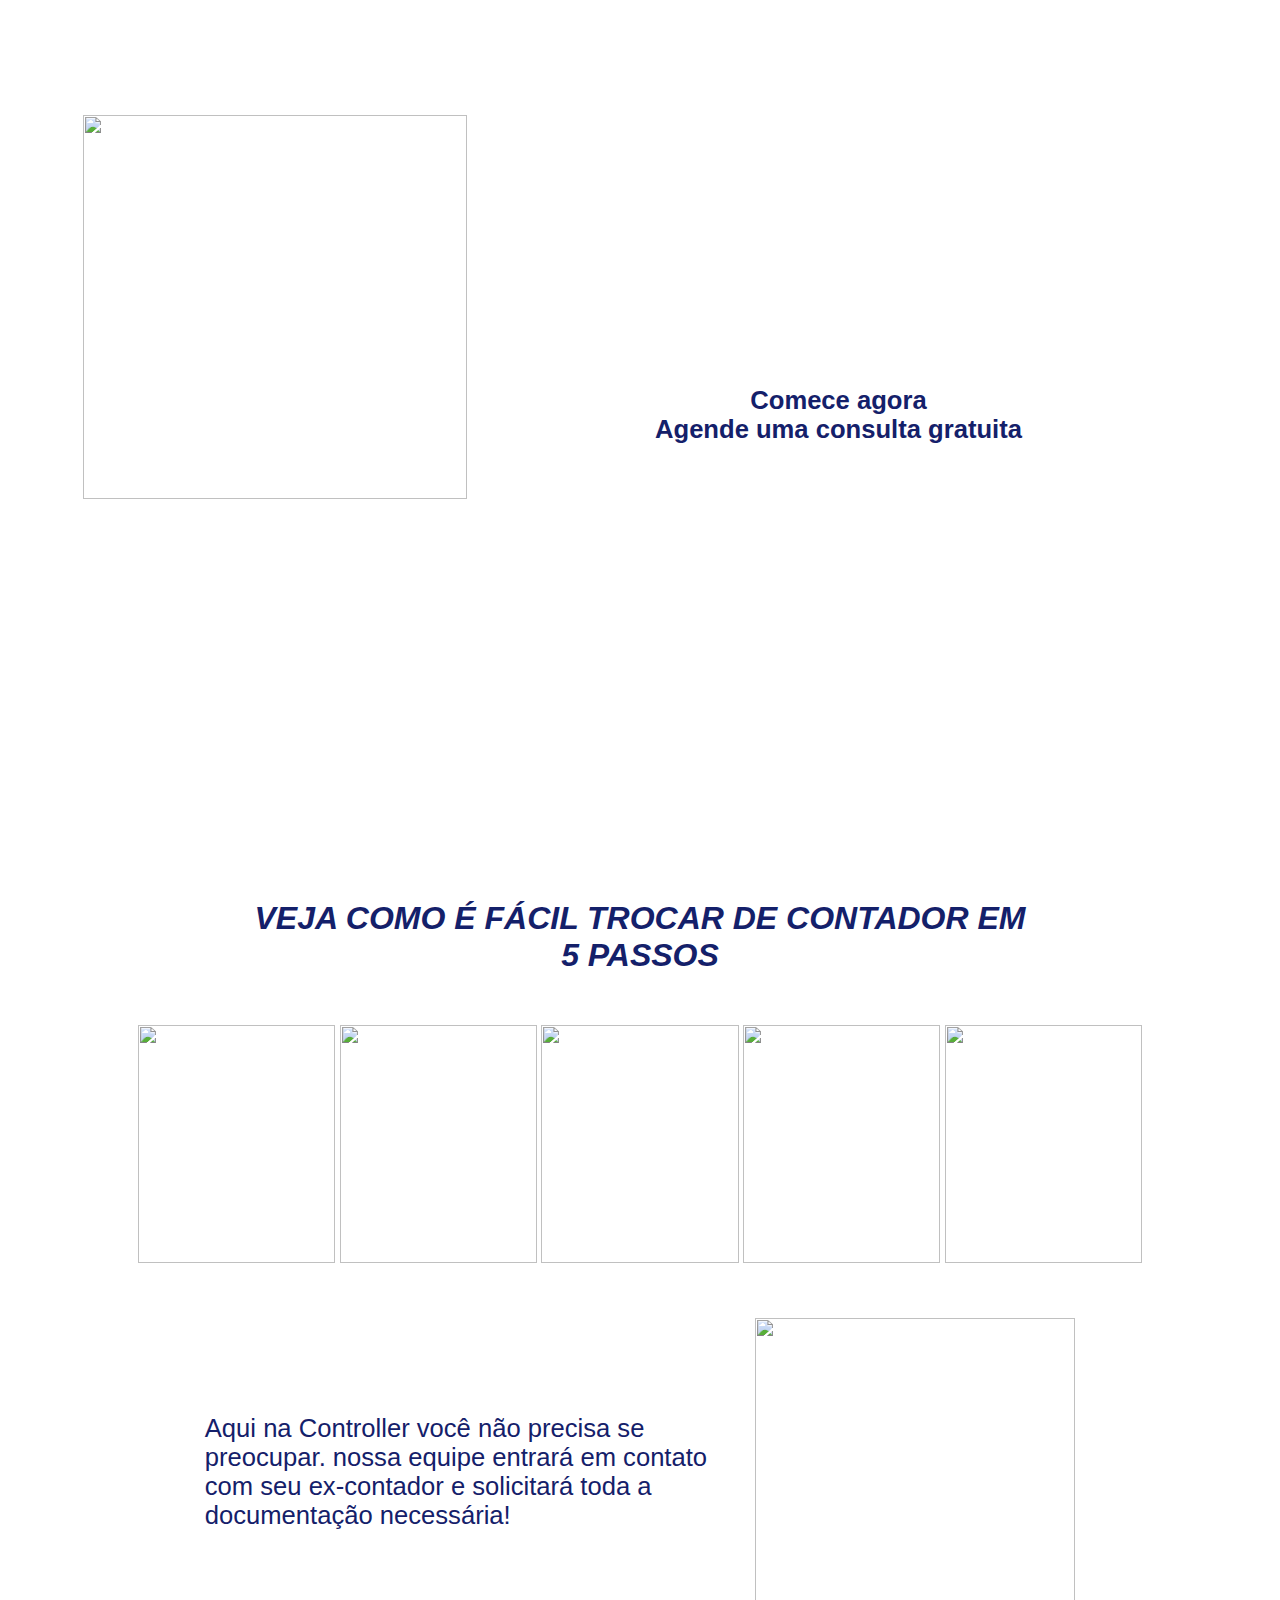
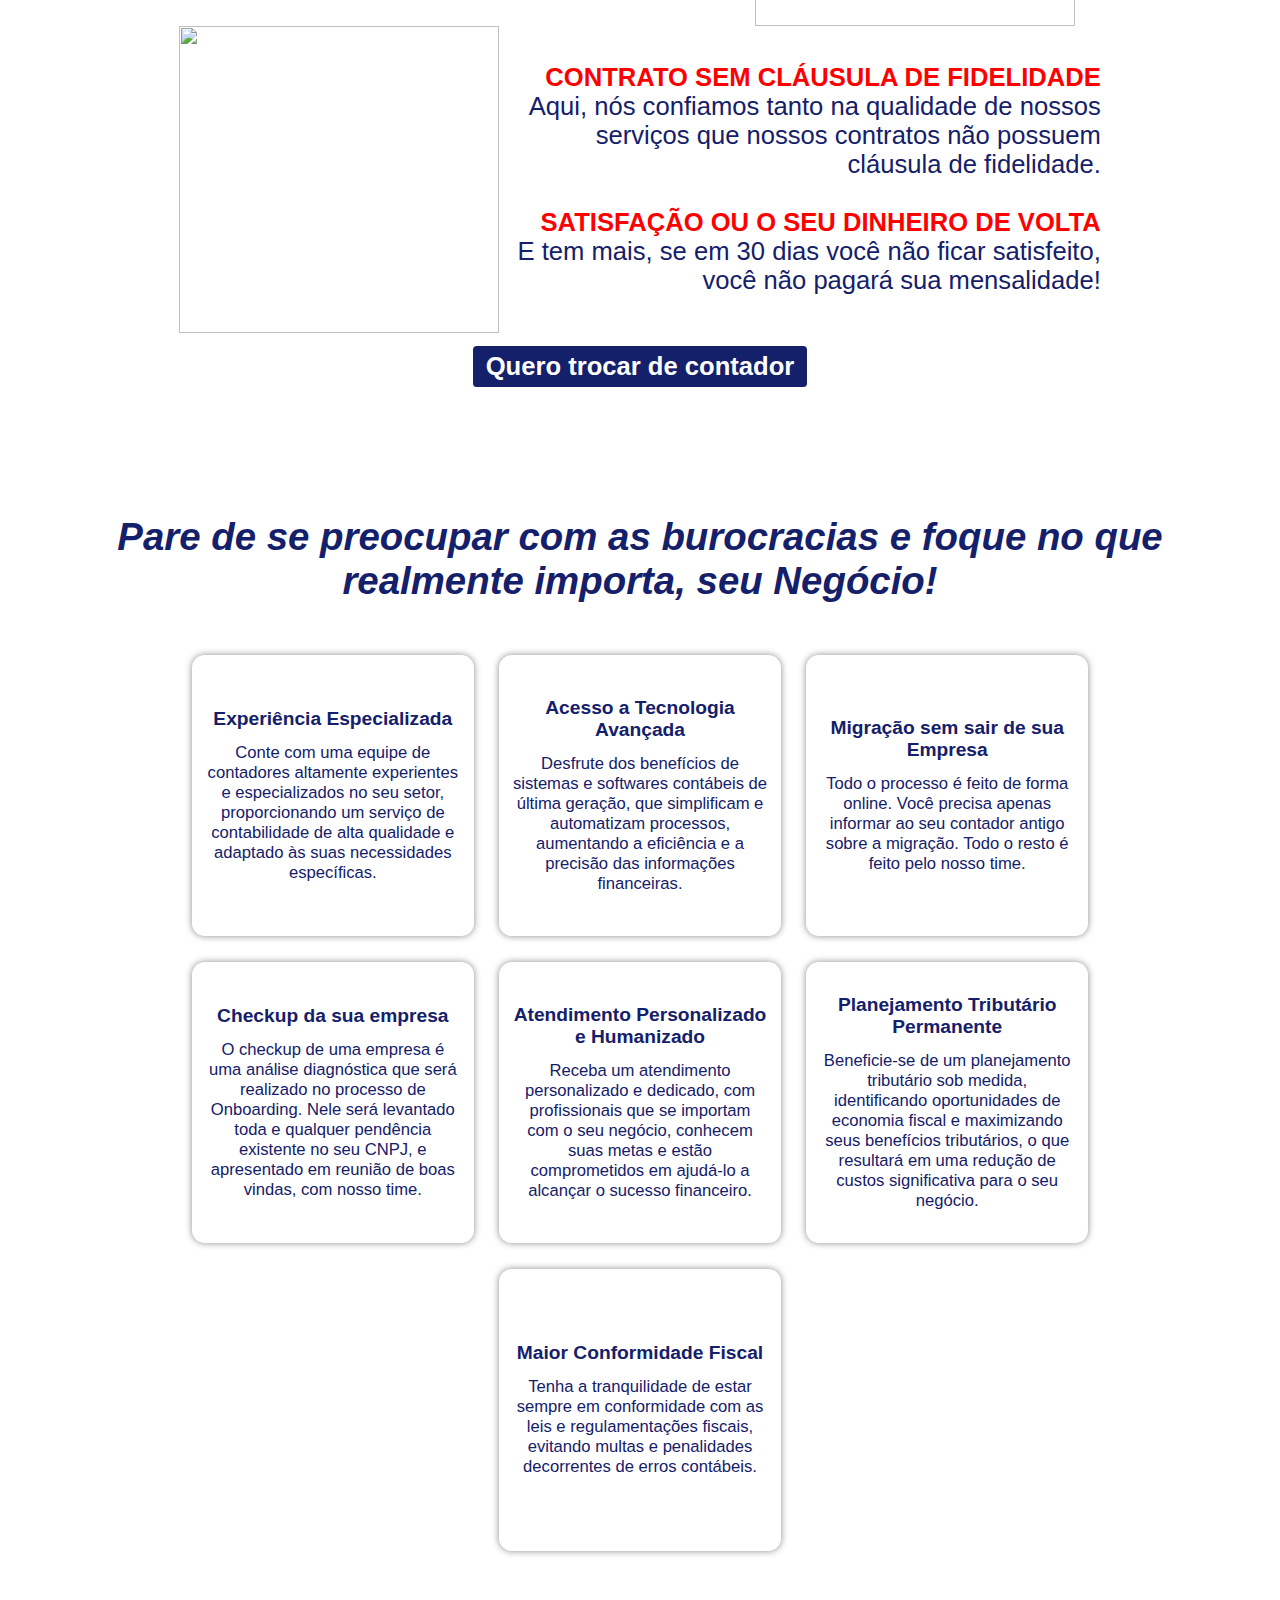
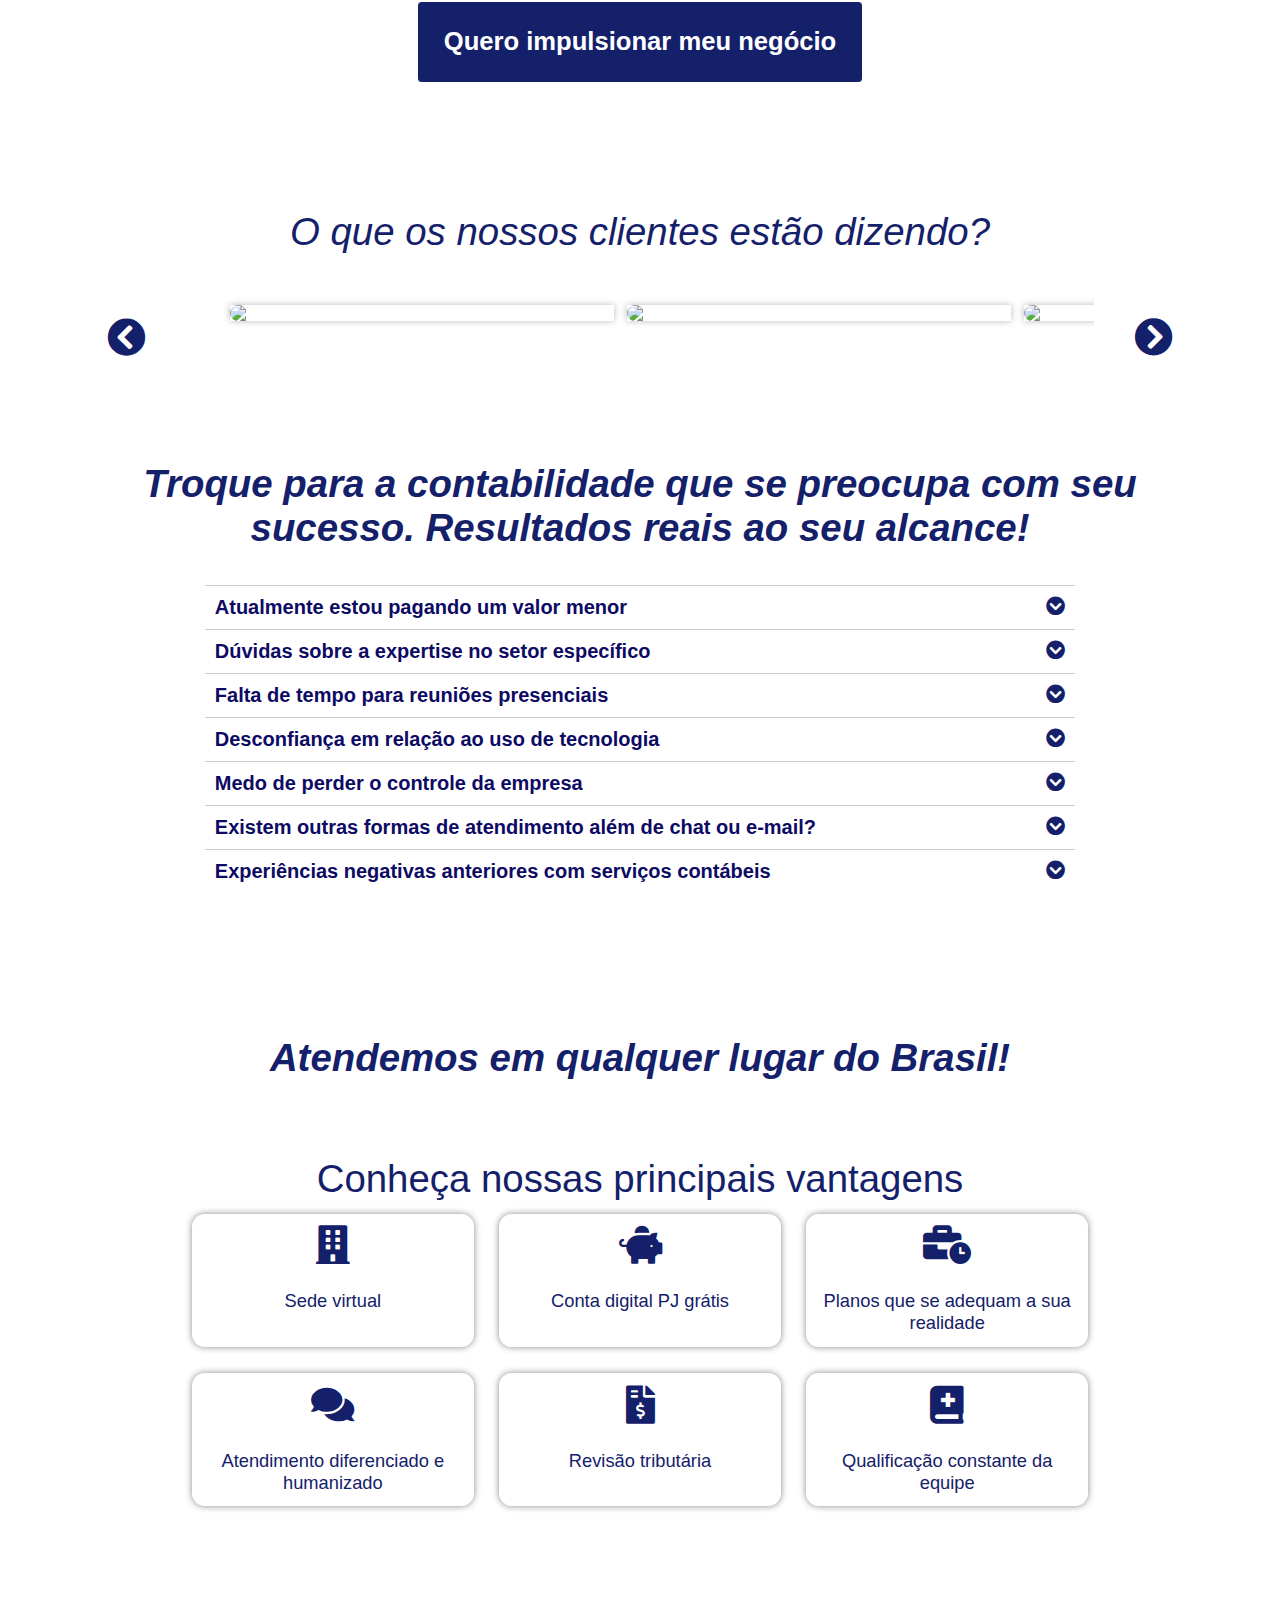
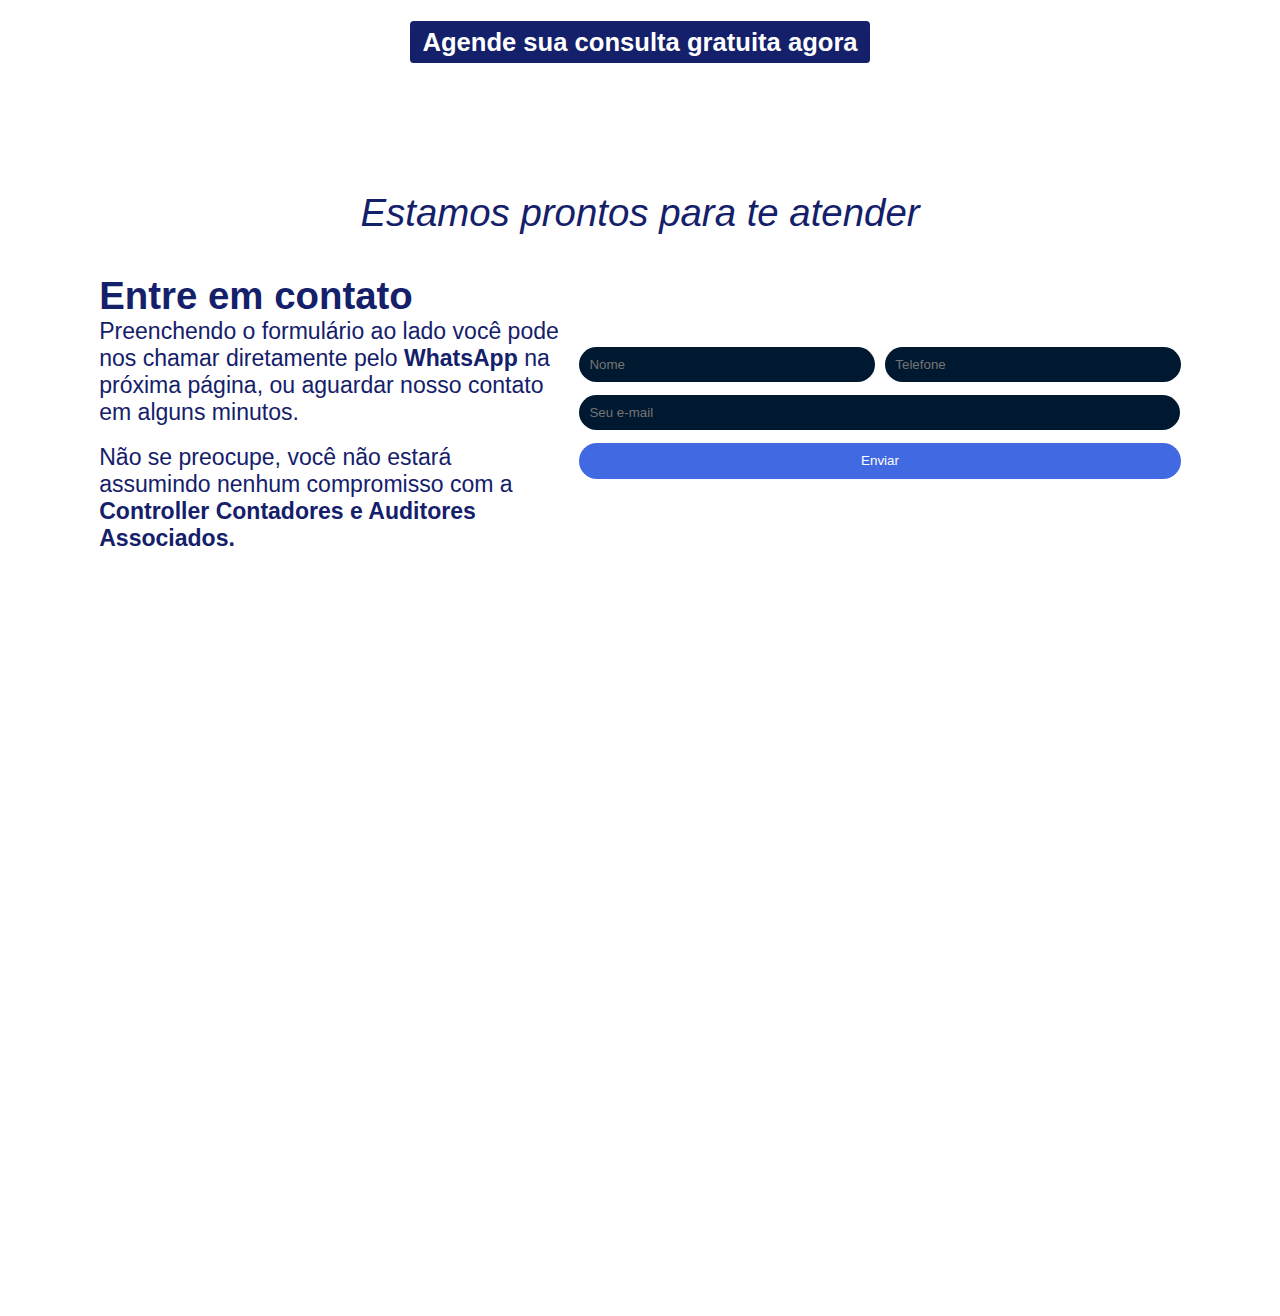
==== index.html @ 74ca2690 "main" ====
<!DOCTYPE html>
<html lang="en">

<head>
    <meta charset="UTF-8">
    <meta name="viewport" content="width=device-width, initial-scale=1.0">
    <title>Troca de contador</title>
    <link rel="stylesheet" href="assets/css/global.css" />
    <link rel="stylesheet" href="https://controllerconsultores.com.br/trocadecontador/assets/css/LineIcons.css" />
    <link rel="stylesheet" href="assets/css/desk.css" media="(min-width: 768px)"/>
    <link rel="stylesheet" href="assets/css/mobi.css" media="(max-width: 768px)"/>
    <link rel="icon" href="assets/images/icon.png" sizes="32x32">
    <link rel="stylesheet" href="https://cdnjs.cloudflare.com/ajax/libs/font-awesome/5.15.4/css/all.min.css" integrity="sha512-1ycn6IcaQQ40/MKBW2W4Rhis/DbILU74C1vSrLJxCq57o941Ym01SwNsOMqvEBFlcgUa6xLiPY/NS5R+E6ztJQ==" crossorigin="anonymous" referrerpolicy="no-referrer" />
</head>

<body>
    <main>
        <section class="sec01">
            <div class="container01">
                <div class="vert01">
                    <img width="100px" height="100px" src="assets/images/img01.avif" />
                </div>
                <div class="vert02">
                    <div class="lay_text">
                        <h1>LIBERTE-SE DAS AMARRAS DE UMA CONTABILIDADE COMUM</h1>
                        <h2>GARANTIMOS QUE A SUA TROCA DE CONTADOR SEJA TÃO SIMPLES QUANTO ABRIR AS PORTAS PARA UMA NOVA
                            ERA DE SUCESSO CONTÁBIL E CRESCIMENTO EMPRESARIAL!</h2>
                        <h3>Contribuir para o crescimento dos negócios de nossos clientes, maximizando os seus
                            resultados com serviços de alta qualidade.</h3>
                    </div>
                    <div class="actionBtn">
                        <button class="action"> <a class="page-scroll" href="#Contato">Comece agora<br> Agende uma consulta gratuita</a></button>
                    </div>

                </div>
            </div>
            <div id="particles-1" class="particles"><canvas class="particles-js-canvas-el"
                    style="width: 100%; height: 100%;" width="1268" height="700"></canvas></div>
        </section>

        <section class="sec02">
            <div class="container02">
                <div class="vert01">
                    <span>VEJA COMO É FÁCIL TROCAR DE CONTADOR EM <br> 5 PASSOS</span>
                </div>

                <div class="pass">
                    <img width="200px" height="241.8px" src="assets/images/p1.avif" />
                    <img width="200px" height="241.8px" src="assets/images/p2.avif" />
                    <img width="200px" height="241.8px" src="assets/images/p3.avif" />
                    <img width="200px" height="241.8px" src="assets/images/p4.avif" />
                    <img width="200px" height="241.8px" src="assets/images/p5.avif" />
                </div>

                <div class="vert02">
                    <div class="infos">
                        <span>Aqui na Controller você não precisa se preocupar. nossa equipe entrará em contato com seu
                            ex-contador e solicitará toda a documentação necessária!</span>
                        <img width="325.24px" height="316.61px" src="assets/images/img02.avif"></img>
                    </div>

                    <div class="paragraphe02">
                        <img width="325.24px" height="316.61px" src="assets/images/img03.avif" />

                        <span>
                            <b style=" color: red; text-transform: uppercase;">Contrato sem cláusula de fidelidade</b> <br>
                            Aqui, nós confiamos tanto na qualidade de nossos serviços que nossos contratos não possuem cláusula de fidelidade.<br>
                            <br>

                            <b style=" color: red; text-transform: uppercase;">Satisfação ou o seu dinheiro de volta</b> <br>
                            E tem mais, se em 30 dias você não ficar satisfeito, 
                            você não pagará sua mensalidade!
                        </span>
                    </div>
                </div>

                <div class="actionBtn">
                    <button class="action"> <a class="page-scroll" href="#Contato">Quero trocar de contador</a></button>
                </div>
            </div>
        </section>

        <section class="sec03">
            <div class="container03">
                <div class="vert01">
                    <span>Pare de se preocupar com as burocracias e foque no que<br>realmente importa, seu Negócio!</span>

                </div>
                <div class="vert02">
                    <div class="ngs">
                        <div class="ng">
                            <span>Experiência Especializada</span>
                            <p>Conte com uma equipe de contadores altamente experientes e especializados no seu setor,
                                proporcionando um serviço de contabilidade de alta qualidade e adaptado às suas
                                necessidades específicas.</p>
                        </div>
                        <div class="ng">
                            <span>Acesso a Tecnologia Avançada</span>
                            <p>Desfrute dos benefícios de sistemas e softwares contábeis de última geração, que
                                simplificam e automatizam processos, aumentando a eficiência e a precisão das
                                informações financeiras.</p>
                        </div>
                        <div class="ng">
                            <span>Migração sem sair de sua Empresa</span>
                            <p>Todo o processo é feito de forma online. Você precisa apenas informar ao seu contador
                                antigo sobre a migração. Todo o resto é feito pelo nosso time.</p>
                        </div>
                        <div class="ng">
                            <span>Checkup da sua empresa</span>
                            <p>O checkup de uma empresa é uma análise diagnóstica que será realizado no processo de
                                Onboarding. Nele será levantado toda e qualquer pendência existente no seu CNPJ, e
                                apresentado em reunião de boas vindas, com nosso time.</p>
                        </div>
                        <div class="ng">
                            <span>Atendimento Personalizado e Humanizado</span>
                            <p>Receba um atendimento personalizado e dedicado, com profissionais que se importam com o
                                seu negócio, conhecem suas metas e estão comprometidos em ajudá-lo a alcançar o sucesso
                                financeiro.</p>
                        </div>
                        <div class="ng">
                            <span>Planejamento Tributário Permanente</span>
                            <p>Beneficie-se de um planejamento tributário sob medida, identificando oportunidades de
                                economia fiscal e maximizando seus benefícios tributários, o que resultará em uma
                                redução de custos significativa para o seu negócio.</p>
                        </div>
                        <div class="ng">
                            <span>Maior Conformidade Fiscal</span>
                            <p>Tenha a tranquilidade de estar sempre em conformidade com as leis e regulamentações
                                fiscais, evitando multas e penalidades decorrentes de erros contábeis.</p>
                        </div>
                    </div>
                    <div class="actionBtn">
                        <button class="action"> <a class="page-scroll" href="#Contato">Quero impulsionar meu negócio</a></button>
                    </div>
                </div>
            </div>

        </section>


        <section class="sec000">
                <div class="vert02">
                    <div class="spp">
                    <span>O que os nossos clientes estão dizendo?</span>
                </div>
                    <div class="carousel-wrapper">
                        <i class="fas farrr fa-chevron-circle-down carousel-prev"></i>
                        <div class="carousel">
                          <div class="carousel-items">
                            <div class="carousel-item">
                               <img width="350vw" src="assets/images/ts1.avif"/>
                            </div>
                            <div class="carousel-item">
                                <img width="350vw" src="assets/images/ts2.avif"/>
                            </div>
                            <div class="carousel-item">
                                <img width="350vw" src="assets/images/ts3.avif"/>
                            </div>
                            <div class="carousel-item">
                                <img width="350vw" src="assets/images/ts4.avif"/>
                            </div>
                            <div class="carousel-item">
                                <img width="350vw" src="assets/images/ts5.avif"/>
                            </div>
                            <div class="carousel-item">
                                <img width="350vw" src="assets/images/ts6.avif"/>
                            </div>
                          </div>
                        </div>
                        <i class="fas farrr fa-chevron-circle-down carousel-next"></i>
                      </div>                      
                </div>
        </section>

        <section class="sec04">
            <div class="container04">
                <div class="vert01">
                    <span>Troque para a contabilidade que se preocupa com seu sucesso. Resultados reais ao seu alcance! </span>
              
                </div>

                <div class="ganbiarra">
                    <div class="accordion">
                        <div class="accordion-item">
                            <div class="accordion-header">
                                <h3 class="accordion-title">Atualmente estou pagando um valor menor</h3>
                                <div class="accordion-icon">
                                    <i class="fas farrr fa-chevron-circle-down"></i>
                                </div>
                            </div>
                            <div class="accordion-content">
                                <p>"Investir em uma contabilidade especializada é um passo estratégico para economizar dinheiro a longo prazo. Nossos serviços trazem resultados tangíveis, identificando oportunidades de economia e maximizando seus lucros. Veja como podemos otimizar suas finanças!"</p>
                            </div>
                        </div>
                        <div class="accordion-item">
                            <div class="accordion-header">
                                <h3 class="accordion-title">Dúvidas sobre a expertise no setor específico</h3>
                                <div class="accordion-icon">
                                    <i class="fas farrr fa-chevron-circle-down"></i>
                                </div>
                            </div>
                            <div class="accordion-content">
                                <p>"Atendemos contabilidade para todos os tipos de negócio. Compreendemos as complexidades e regulamentações contábeis exclusivas de cada setor. Deixe nossa experiência trabalhar a seu favor e descubra como podemos impulsionar seu sucesso financeiro!"</p>
                            </div>
                        </div>
                        <div class="accordion-item">
                            <div class="accordion-header">
                                <h3 class="accordion-title">Falta de tempo para reuniões presenciais</h3>
                                <div class="accordion-icon">
                                    <i class="fas farrr fa-chevron-circle-down"></i>
                                </div>
                            </div>
                            <div class="accordion-content">
                                <p>"Nossa comunicação é flexível e adaptada às suas necessidades. Oferecemos opções de reuniões online e videoconferências para economizar seu tempo valioso. Independentemente de sua localização, estamos sempre prontos para atendê-lo de maneira conveniente e eficiente!"</p>
                            </div>
                        </div>
        
                        <div class="accordion-item">
                            <div class="accordion-header">
                                <h3 class="accordion-title">Desconfiança em relação ao uso de tecnologia</h3>
                                <div class="accordion-icon">
                                    <i class="fas farrr fa-chevron-circle-down"></i>
                                </div>
                            </div>
                            <div class="accordion-content">
                                <p>"Abra as portas para a inovação e a eficiência. Nossa empresa utiliza tecnologia avançada para automatizar processos contábeis, garantindo precisão e agilidade. Descubra como nossa abordagem tecnológica pode impulsionar seu sucesso financeiro!"</p>
                            </div>
                        </div>
        
                        <div class="accordion-item">
                            <div class="accordion-header">
                                <h3 class="accordion-title">Medo de perder o controle da empresa</h3>
                                <div class="accordion-icon">
                                    <i class="fas farrr fa-chevron-circle-down"></i>
                                </div>
                            </div>
                            <div class="accordion-content">
                                <p>"Trabalhamos em parceria com sua equipe interna de gestão. Nossa expertise complementa suas habilidades, fornecendo uma visão abrangente das finanças do seu negócio. Juntos, alcançaremos resultados excepcionais e maior controle sobre sua contabilidade!"</p>
                            </div>
                        </div>
        
                        <div class="accordion-item">
                            <div class="accordion-header">
                                <h3 class="accordion-title">Existem outras formas de atendimento além de chat ou e-mail?</h3>
                                <div class="accordion-icon">
                                    <i class="fas farrr fa-chevron-circle-down"></i>
                                </div>
                            </div>
                            <div class="accordion-content">
                                <p>Sim! Gostamos de sempre estar em contato com nossos clientes e valorizamos muito o atendimento humanizado. Você pode falar conosco via Whatsapp, telefone, reunião online ou até mesmo presencial. Se sentindo confortável e seguro, também podemos nos reunir presencialmente. Nossa prioridade é te atender da melhor maneira, sempre com segurança.</p>
                            </div>
                        </div>
        
                        <div class="accordion-item">
                            <div class="accordion-header">
                                <h3 class="accordion-title">Experiências negativas anteriores com serviços contábeis</h3>
                                <div class="accordion-icon">
                                    <i class="fas farrr fa-chevron-circle-down"></i>
                                </div>
                            </div>
                            <div class="accordion-content">
                                <p>"Deixe as experiências negativas para trás! Nossos clientes satisfeitos são a prova da nossa abordagem personalizada, atendimento ao cliente excepcional e resultados positivos. Descubra como nossa contabilidade diferenciada pode superar suas expectativas e levar seu negócio a novos patamares!"</p>
                            </div>
                        </div>
                    </div>
                </div>
        </section>

        
        <section>
            <div class="container05">
                <div class="vert01">
                    <span>Atendemos em qualquer lugar do Brasil!</span>
                    <p>Conheça nossas principais vantagens</p>
                </div>
                <div class="vert02">
                    <div class="serv">
                        <i class="fas fa-building"></i>
                        <span>Sede virtual</span>
                    </div>
                    <div class="serv">
                        <i class="fas fa-piggy-bank"></i>
                        <span>Conta digital PJ grátis</span>
                    </div>
                    <div class="serv">
                        <i class="fas fa-business-time"></i>
                        <span>Planos que se adequam a sua realidade</span>
                    </div>
                    <div class="serv">
                        <i class="fas fa-comments"></i>
                        <span>Atendimento diferenciado e humanizado</span>
                    </div>
                    <div class="serv">
                        <i class="fas fa-file-invoice-dollar"></i>
                        <span>Revisão tributária</span>
                    </div>
                    <div class="serv">
                        <i class="fas fa-book-medical"></i>
                        <span>Qualificação constante da equipe</span>
                    </div>
                </div>
                <div class="actionBtn">
                    <button class="action"> <a class="page-scroll" href="#Contato">Agende sua consulta gratuita agora</a></button>
                </div>
            </div>
        </section>

        <section  id="Contato" class="secContato">
            <div class="spp">
                <span>Estamos prontos para te atender</span>
            </div>
            
            <div class="containeContato">
                <div class="col-lg-1">
                    <div class="team-content">
                        <h2 class="text_contato1">Entre em contato</h2>
                        <p class="text text_contato">Preenchendo o formulário ao lado você pode nos chamar diretamente pelo
                            <b>WhatsApp</b> na próxima página, ou aguardar nosso contato em alguns minutos.
                        </p>
                        <br>
                        <p class="text margin-top text_contato">Não se preocupe, você não estará assumindo nenhum
                            compromisso com a
                            <b>Controller Contadores e Auditores Associados.</b>
                        </p>
                    </div>
                </div>

                <div class="inputs">
                    <div class="nameTelefone">
                        <input class="nn" type="text" placeholder="Nome">
                        <input class="tt" type="text" placeholder="Telefone">
                    </div>
    
                    <div class="mail">
                        <input class="ee" type="text" placeholder="Seu e-mail">
                    </div>
                    <button type="submit" class="envi">Enviar</button>
                </div>

            </div>
        
        </section>
    </main>

    <footer id="section1">
            <div class="contatoss">
                <p>Conheça-nos!</p>
                <p>Petrolina - PE</p>
    
                <p class="textContato"> <i class="fas icoContato fa-map-marker-alt"></i> Rua Irmã
                    Jerônima, n° 108, Centro - CEP: 56.304-130</p>
                <p class="textContato"> <i class="fas icoContato fa-envelope"></i>contato@controllerconsultores.com.br</p>
                <p class="textContato"> <i class="fab icoContato fa-whatsapp"></i>+55 (87) 3861-0452</p>
                <p class="textContato"> <i class="fas fa-clock icoContato"></i>08:00-12:00 13:00-18:00
                </p>
            </div>
        
            <div class="sos">
                <a href="https://www.facebook.com/controllercontadores" target="_blank"><i class="fab fa-facebook-f iconRedes"></i></a>
                <a href="https://twitter.com/Controllerofc iconRedes" target="_blank"><i class="fab fa-twitter iconRedes"></i></a>
                <a href="https://www.instagram.com/controlleroficial/" target="_blank"><i class="fab fa-instagram iconRedes"></i></a>
                <a href="https://www.linkedin.com/in/controller-contadores-associados-514781152/?original_referer=" target="_blank"><i class="fab fa-linkedin iconRedes"></i></a>
                <a href="https://controllerconsultores.com.br/blog/" target="_blank"><i class="fab fa-blogger iconRedes"></i></a>
            </div>
            <div class="dev"></div>
    </footer>
    <a href="https://api.whatsapp.com/send?phone=558738610452&amp;text=Ol%C3%A1,%20gostaria%20de%20falar%20com%20um%20especialista%20de%20contabilidade." target="_blank" class="wapp" style="display: inline-block;">
    </a>
    <script src="assets/js/jquery-1.12.4.min.js"></script>
    <script src="assets/js/modernizr-3.7.1.min.js"></script>
   
    <script src="assets/js/jquery.easing.min.js"></script>
    <script src="assets/js/scrolling-nav.js"></script>
    
    <script src="assets/js/vanilla-tilt.js"></script>
    <script src="assets/js/particles.min.js"></script>
    <script src="assets/js/main.js"></script>
</body>

</html>
---- assets/css/global.css ----
/*================Root===============*/
:root{
    --cor-primaria:#14206a;
    --cor-white:#ffffff;
}

html::-webkit-scrollbar {
    width: 1vw;
}
html::-webkit-scrollbar-thumb {
    background-color: #0b0a66;
    width: 1vw;
}
html::-webkit-scrollbar-track {
    background: #ffffff;
}
*{padding: 0px; margin: 0px; font-family: 'arial';}

/*================FIM DO  ROOT===============*/


.sec01{
    background-image: url('../images/banner-bg.avif');
    background-repeat: no-repeat;
    background-size: cover;
    background-position-y: bottom;
    width: 100%;
    height: 100vh;
    text-align: center;
    color: var(--cor-white);
}


.particles {
    position: absolute;
    top: 0;
    left: 0;
    width: 100%;
    height: 100%;
    z-index: 1;
}

.sec0{
    width: 100%;
}
.container02 {
    text-align: center;
    width: 100%;
    color: var(--cor-primaria)
}

.container05{
    padding: 0vw 6vw;
    margin-top: 10vw;
    text-align: center;
    color: var(--cor-primaria
    );
}

.container05 .vert01 span{
    font-style: italic;
}

.container04 .vert01{
    display: flex;
    flex-direction: column;
    font-style: italic;
}


.carousel-item span{
    font-weight: bold;
    margin-bottom: 1vw;
}

.container01 .vert02 .lay_text h3 {
    font-weight: lighter;
    font-style: italic;
}

h1,
h2,
h3 {
    margin-bottom: 2vw;
}

.actionBtn {
    width: 100%;
    text-align: center;
}

.container01 .action a{
    text-decoration: none;
    color: var(--cor-primaria);
}

.action a{
    text-decoration: none;
    color: var(--cor-white);
}

.container01 .vert02 .action {
    padding: 0.5vw 1vw;
    border-radius: 0.3vw;
    outline: none;
    border-style: none;
    background-color: var(--cor-white);
    color: var(--cor-primaria);
    font-weight: bold;
    font-size: 2vw;
    cursor: pointer;
    animation: pulseButton 2s infinite;
    z-index: 10;
    position: relative;
}

@keyframes pulseButton {
    0% {
        transform: scale(1);
    }

    50% {
        transform: scale(1.1);
    }

    100% {
        transform: scale(1);
    }
}


.container02 .vert01 {
    display: flex;
    flex-direction: column;
    font-style: italic;
}

.container02 .vert02 {
    margin: 1vw 6vw;
}


.destack {
    animation: pulseDestak 2s infinite;
    text-transform: uppercase;
}


@keyframes pulseDestak {
    10% {
        color: black;
    }

    40% {
        color: rgb(252, 30, 30);
    }

    100% {
        color: black;
    }
}

.container03 {
    padding: 0vw 6vw;
    margin-top: 10vw;
    text-align: center;
    color: var(--cor-primaria);
}

.container03 .vert01 {
    display: flex;
    flex-direction: column;
    font-style: italic;
}

.container05 .vert02 {
    display: flex;
    flex-wrap: wrap;
    justify-content: center;
}

.contatoss, .sos{
    transform: rotate(-180deg);
}

.iconRedes {
    color: white;
    font-size: 4vw;
    margin: 1vw;
}

footer {
    background-image: url(../images/banner-bg.avif);
    background-repeat: no-repeat;
    background-size: cover;
    background-position-y: bottom;
    width: 100%;
    height: 75vh;
    color: var(--cor-white);
    transform: rotate(180deg);
    display: flex;
    flex-direction: column-reverse;
}

.container04 {
    padding: 0vw 6vw;
    margin-top: 10vw;
    text-align: center;
    color: var(--cor-primaria);
}
/*----------ganbiarra-----------*/
.accordion {
    border-radius: 5px;
    margin: 20px 0;
    padding: 15px;
    padding-left: 10vw;
    padding-right: 10vw;
}

.accordion-item {
    border-top: 1px solid #ccc;
}
.accordion-header {
    display: flex;
    align-items: center;
    justify-content: space-between;
    padding: 10px;
    cursor: pointer;
    transition: background-color 0.3s;
}
.accordion-content {
    padding: 10px;
    display: none;
}
.accordion-title {
    margin: 0;
    font-size: 20px;
    font-weight: 700;
    color: #0d0a64;
}
.accordion-icon {
    font-size: 1.2em;
    color: #888;
    transition: transform 0.3s;
}

.accordion-content {
    padding: 10px;
    display: none;
}

.accordion-content p {
    font-size: 16px;
    font-weight: 400;
    line-height: 26px;
    color: #6A6972;
    margin: 0px;
    font-family: 'arial';
}
.accordion-item.expanded .accordion-content {
    display: block;
}

.farrr{
    color: var(--cor-primaria);
}
section.sec000 {
    margin-top: 10vw;
}

.dev{
    border-top: 1px solid rgba(255, 255, 255, 0.3);
}

.wapp {
    color: #fff;
    position: fixed;
    right: 1vw;
    bottom: 50px;
    width: 52px;
    height: 65px;
    background-image: url(https://controllerconsultores.com.br/trocadecontador/assets/images/wpp.webp);
    background-size: cover;
    background-size: 50px;
    background-repeat: no-repeat;
    text-align: center;
    z-index: 99;
    -webkit-transition: all 0.3s ease-out 0s;
    -moz-transition: all 0.3s ease-out 0s;
    -ms-transition: all 0.3s ease-out 0s;
    -o-transition: all 0.3s ease-out 0s;
    transition: all 0.3s ease-out 0s;
    display: none;
}



.containeContato{
    margin: 3vw 7vw 7vw;
    display: flex;
    flex-direction: row;
    align-items: center;
    justify-content: space-around;
}

.col-lg-1{
    max-width: 100%;
    color: var(--cor-primaria);
}

.team-content {
    text-align: start;
    display: flex;
    flex-direction: column;
    align-items: flex-start;
    max-width: 36vw;
}

.text_contato1{
    margin: 0px;
    font-size: 3vw;
}

.text_contato{
    font-size: 1.8vw;
}

.inputs {
    display: flex;
    flex-direction: column;
    width: 47vw;
}

.nameTelefone{
    display: flex;
    flex-direction: row;
}
.nn{
    padding: 0.8vw;
    width: 100%;
    background-color: #001930;
    border-width: 0 0 0 0;
    border-radius: 11vw;
    margin-bottom: 1vw;
    color: white;
    margin-right: 0.8vw;
}

.tt{
    padding: 0.8vw;
    width: 100%;
    background-color: #001930;
    border-width: 0 0 0 0;
    border-radius: 11vw;
    margin-bottom: 1vw;
    color: white;
}

.mail {
    max-width: 96.5%;
}


.ee{
    padding: 0.8vw;
    width: 100%;
    background-color: #001930;
    border-width: 0 0 0 0;
    border-radius: 11vw;
    margin-bottom: 1vw;
    color: white;
}

.envi {
    background-color: royalblue;
    width: 100%;
    outline: none;
    border-radius: 10vw;
    margin: auto;
    border-style: none;
    color: white;
    padding: 0.8vw;
    transition: 200ms;
}

.envi:hover {
    background-color: #fff;
    color: #2B2C95;
    border-color: #fff;
    cursor: pointer;
}

.spp{ text-align: center; margin-top: 10vw; font-style: italic; color: var(--cor-primaria);}
.spp span{
    font-size: 3vw;
}
---- assets/css/desk.css ----
/*================SECTION 01====================*/
.container01 {
    display: flex;
    flex-direction: row;
    padding: 9vw 6vw;
}

.container01 .vert01 {
    width: 70vw;
}

.container01 .vert01 img {
    width: 30vw;
    height: 30vw;
    z-index: 2;
    position: relative;
}

.container01 .vert01 .lay_text {
    max-width: 90vw;
}

.container01 .vert02 {
    max-width: 100%;
}

.vert02 .lay_text {
    text-align: center;
    color: var(--cor-white);
}

.vert02 .lay_text h1 {
    font-size: 2.5vw;
}

.vert02 .lay_text h2 {
    font-size: 1.5vw;
    font-weight: 400;
}

.vert02 .lay_text h3 {
    font-size: 1.6vw;
    font-weight: lighter;
    font-style: italic;
}



.action {
    padding: 0.5vw 1vw;
    border-radius: 0.3vw;
    outline: none;
    border-style: none;
    background-color: var(--cor-white);
    color: var(--cor-primaria);
    font-weight: bold;
    font-size: 1.2vw;
    cursor: pointer;
    animation: pulseButton 2s infinite;
}


/*==================FIM SECTION 01====================*/


/*====================SECTION 02====================*/

.container02 .vert01 span:nth-child(1) {
    font-size: 2.5vw;
}

.pass {
    margin: 4vw 6vw;
}

.pass img {
    width: 15.4vw;
    height: 18.6vw;
}



.infos {
    display: flex;
    justify-content: center;
    align-items: center;
}

.infos img {
    width: 25vw;
    height: 24vw;
}


.infos span:nth-child(1) {
    font-size: 2vw;
    text-align: start;
    max-width: 43vw;
}

.paragraphe02 span {
    font-size: 2vw;
    text-align: end;
    max-width: 47vw;
}

.paragraphe02 {
    display: flex;
    flex-direction: row;
    align-items: center;
    justify-content: center;
}

.paragraphe02 img {
    width: 25vw;
    height: 24vw;
}

.paragraphe01 {
    font-weight: bold;
}

.container02 .action {
    background-color: var(--cor-primaria);
    color: var(--cor-white);
    font-size: 2vw;
    
}

/*==================FIM SECTION 02====================*/

/*====================SECTION 03=====================*/


.vert01 span:nth-child(1) {
    font-size: 3vw;
    text-align: center;
    font-weight: bolder;
}



.ngs {
    display: flex;
    flex-wrap: wrap;
    flex-direction: row;
    margin: 3vw 3vw;
    justify-content: center;
}

.container03 .vert02 .ngs .ng {
    width: 20vw;
    height: 20vw;
    box-shadow: #00000075 0vw 0vw 7px;
    border-radius: 1vw;
    margin: 1vw;
    padding: 1vw;
    display: flex;
    flex-direction: column;
    align-items: center;
    justify-content: center;
    font-size: 1.3vw;
}

.container03 .vert02 span {
    font-weight: bold;
    margin-bottom: 1vw;
    font-size: 1.5vw;
}

.container03 .vert02 .ngs .ngaction {
    width: 50vw;
    height: 20vw;
    box-shadow: none;
    border-radius: 1vw;
    margin: 1vw;
    padding: 1vw;
    display: flex;
    flex-direction: column;
    align-items: center;
    justify-content: center;
}

.container03 .vert02 .action {
    background-color: var(--cor-primaria);
    color: var(--cor-white);
    font-size: 2vw;
    padding: 2vw;
}

/*==================FIM SECTION 03==================*/

/*====================SECTION 04=====================*/

.container04 .vert02 {
    margin-top: 5vw;
}

.carousel-wrapper {
    position: relative;
    display: flex;
    justify-content: center;
    align-items: center;
    margin-top: 3vw;
}

.carousel {
    width: 71vw;
    overflow: hidden;
    margin: 0vw 12vw;
}

.carousel-items {
    display: flex;
    transition: transform 0.3s ease-in-out;
    padding: 0vw 3vw;
    width: 57vw;
}

.carousel-item {
    flex: 0 0 calc(100% / 3);
    box-shadow: #00000047 0vw 0vw 7px;
    margin: 1vw 0.5vw;
    display: flex;
    flex-direction: column;
    align-items: center;
    justify-content: center;
}

.carousel-prev,
.carousel-next {
    position: absolute;
    top: 50%;
    padding: 5px;
    font-size: 20px;
    background: none;
    border: none;
    cursor: pointer;
    transform: translateY(-50%);
    font-size: 3vw;
    color: rgb(20 32 106);
}

.carousel-prev {
    left: 8vw;
    transform: rotate(90deg);
}

.carousel-next {
    right: 8vw;
    transform: rotate(-90deg);
}

/*====================FIM SECTION 04=====================*/


/*======================SECTION 05======================*/

.container05 .vert01 p {
    margin-top: 6vw;
    font-size: 3vw;
}



.container05 .vert02 .serv {
    width: 20vw;
    box-shadow: #00000075 0vw 0vw 7px;
    border-radius: 1vw;
    margin: 1vw;
    padding: 1vw;
    display: flex;
    flex-direction: column;
    align-items: center;
    font-size: 1.43vw;
}

.container05 .vert02 .serv i {
    margin-bottom: 2vw;
    font-size: 3vw;
}

.container05 .action {
    background-color: var(--cor-primaria);
    color: var(--cor-white);
    font-size: 2vw;
    margin-top: 8vw;
}


/*======================FIM SECTION 05======================*/


.contatoss {
    margin: 4vw 4vw 12vw;
    display: flex;
    flex-direction: column;
    text-align: start;
}

.contatoss >:nth-child(1) {
    font-family: 'Arial';
    font-weight: 600;
    font-size: 2vw;
    margin-bottom: 1vw;
    color: white;
}

.contatoss >:nth-child(2) {
    font-family: 'Arial';
    font-weight: 600;
    font-size: 1.3vw;
    margin-bottom: 1vw;
    color: white;
}
.textContato {
    color: white;
}

.icoContato {
    margin-right: 1vw;
    font-size: 1.5vw;
    margin-bottom: 1vw;
}

.sos {
    display: flex;
    text-align: center;
    align-items: center;
    justify-content: center;
}

.social {
    display: flex;
    color: white;
}

.carousel-item img{
    width: 30vw;
    border-radius: 1vw;
}
---- assets/css/mobi.css ----
*{padding:0px; margin:0px}

.container01 .vert01 .lay_text { 
     max-width: 100%
     color: var(--cor-white);
 }
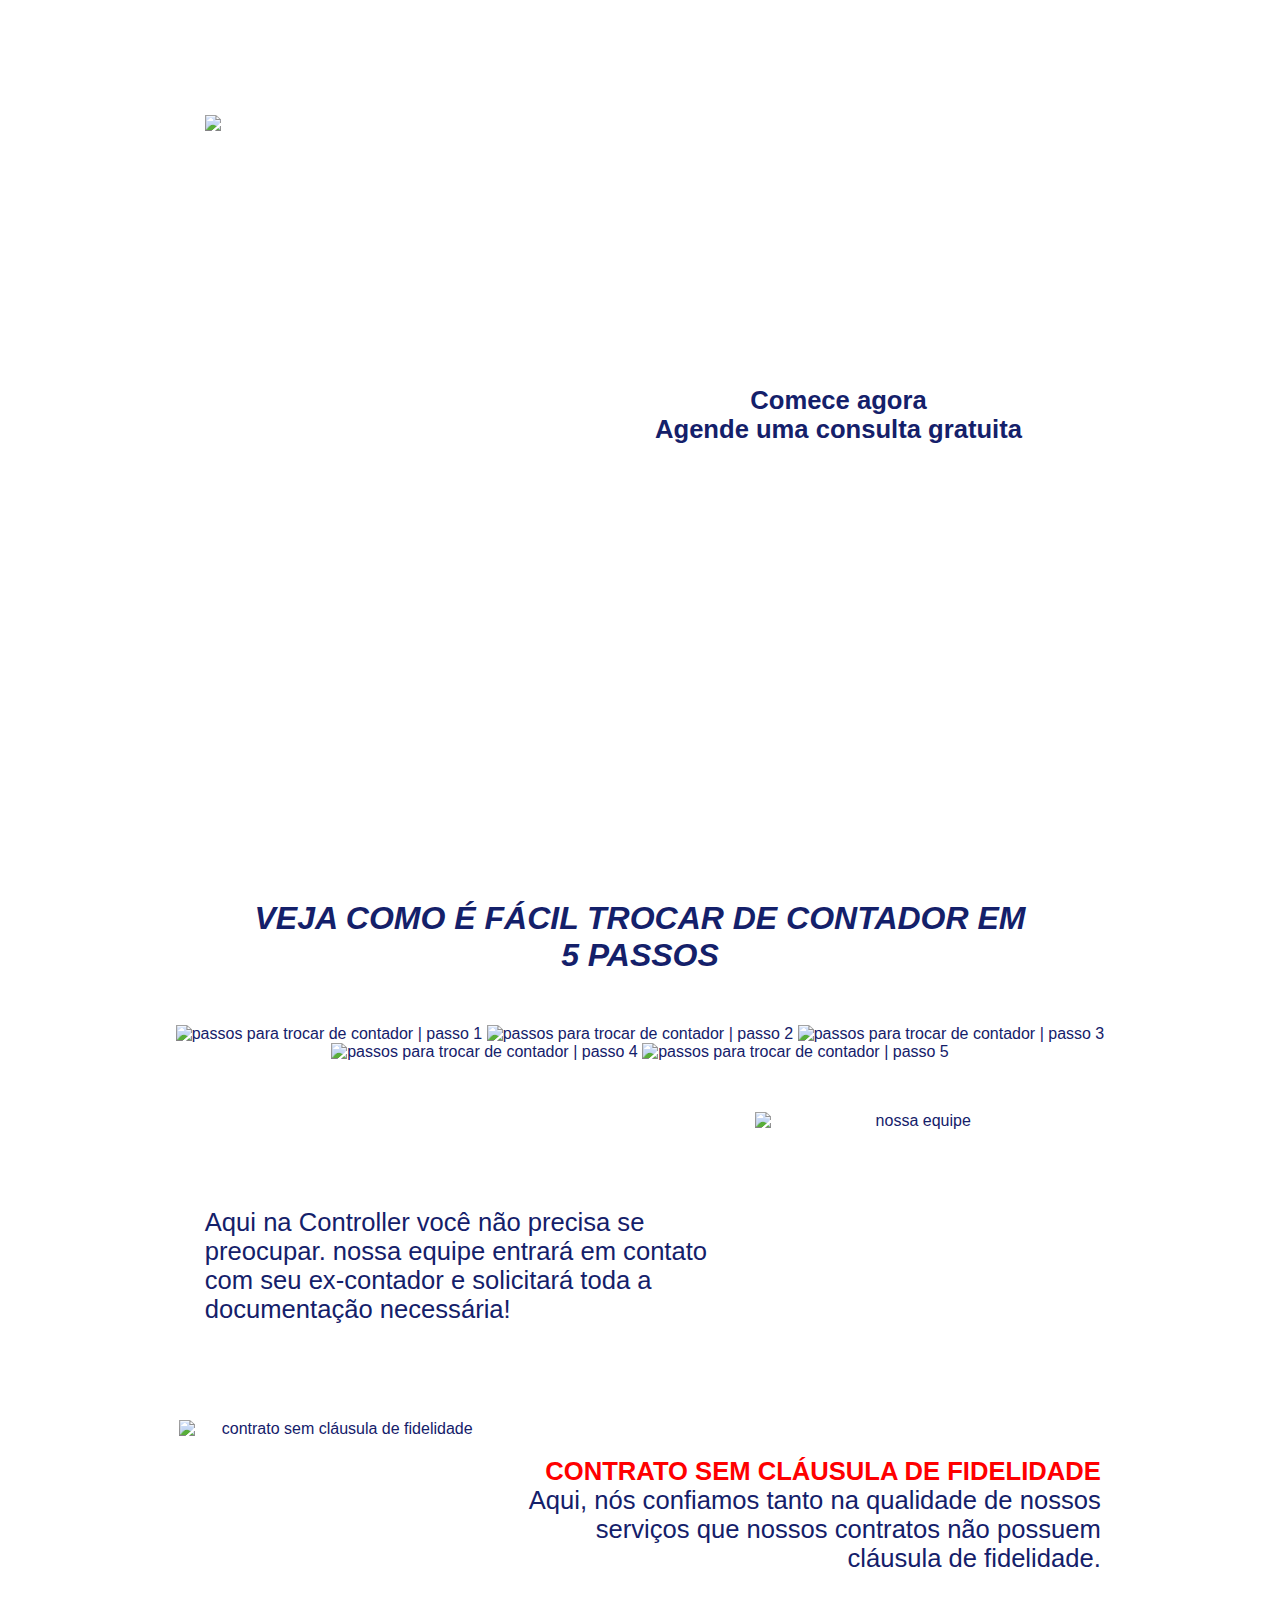
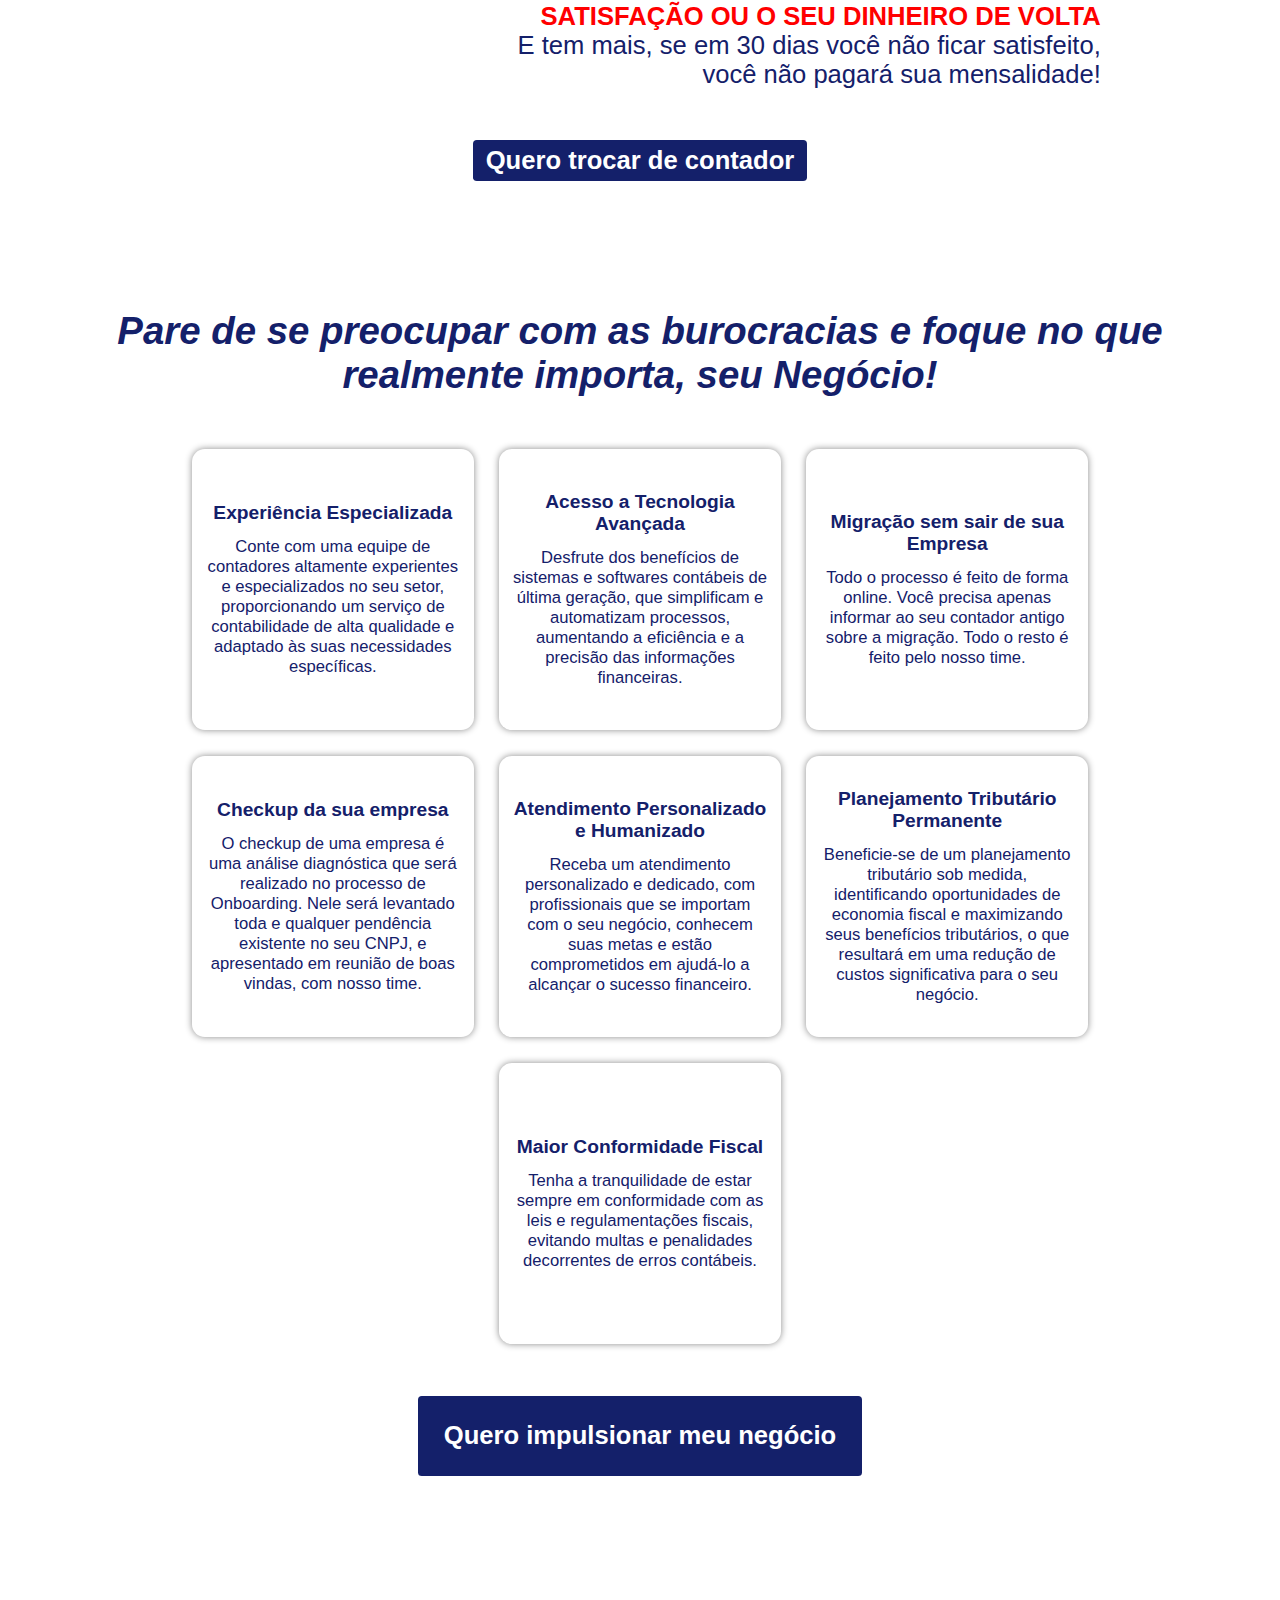
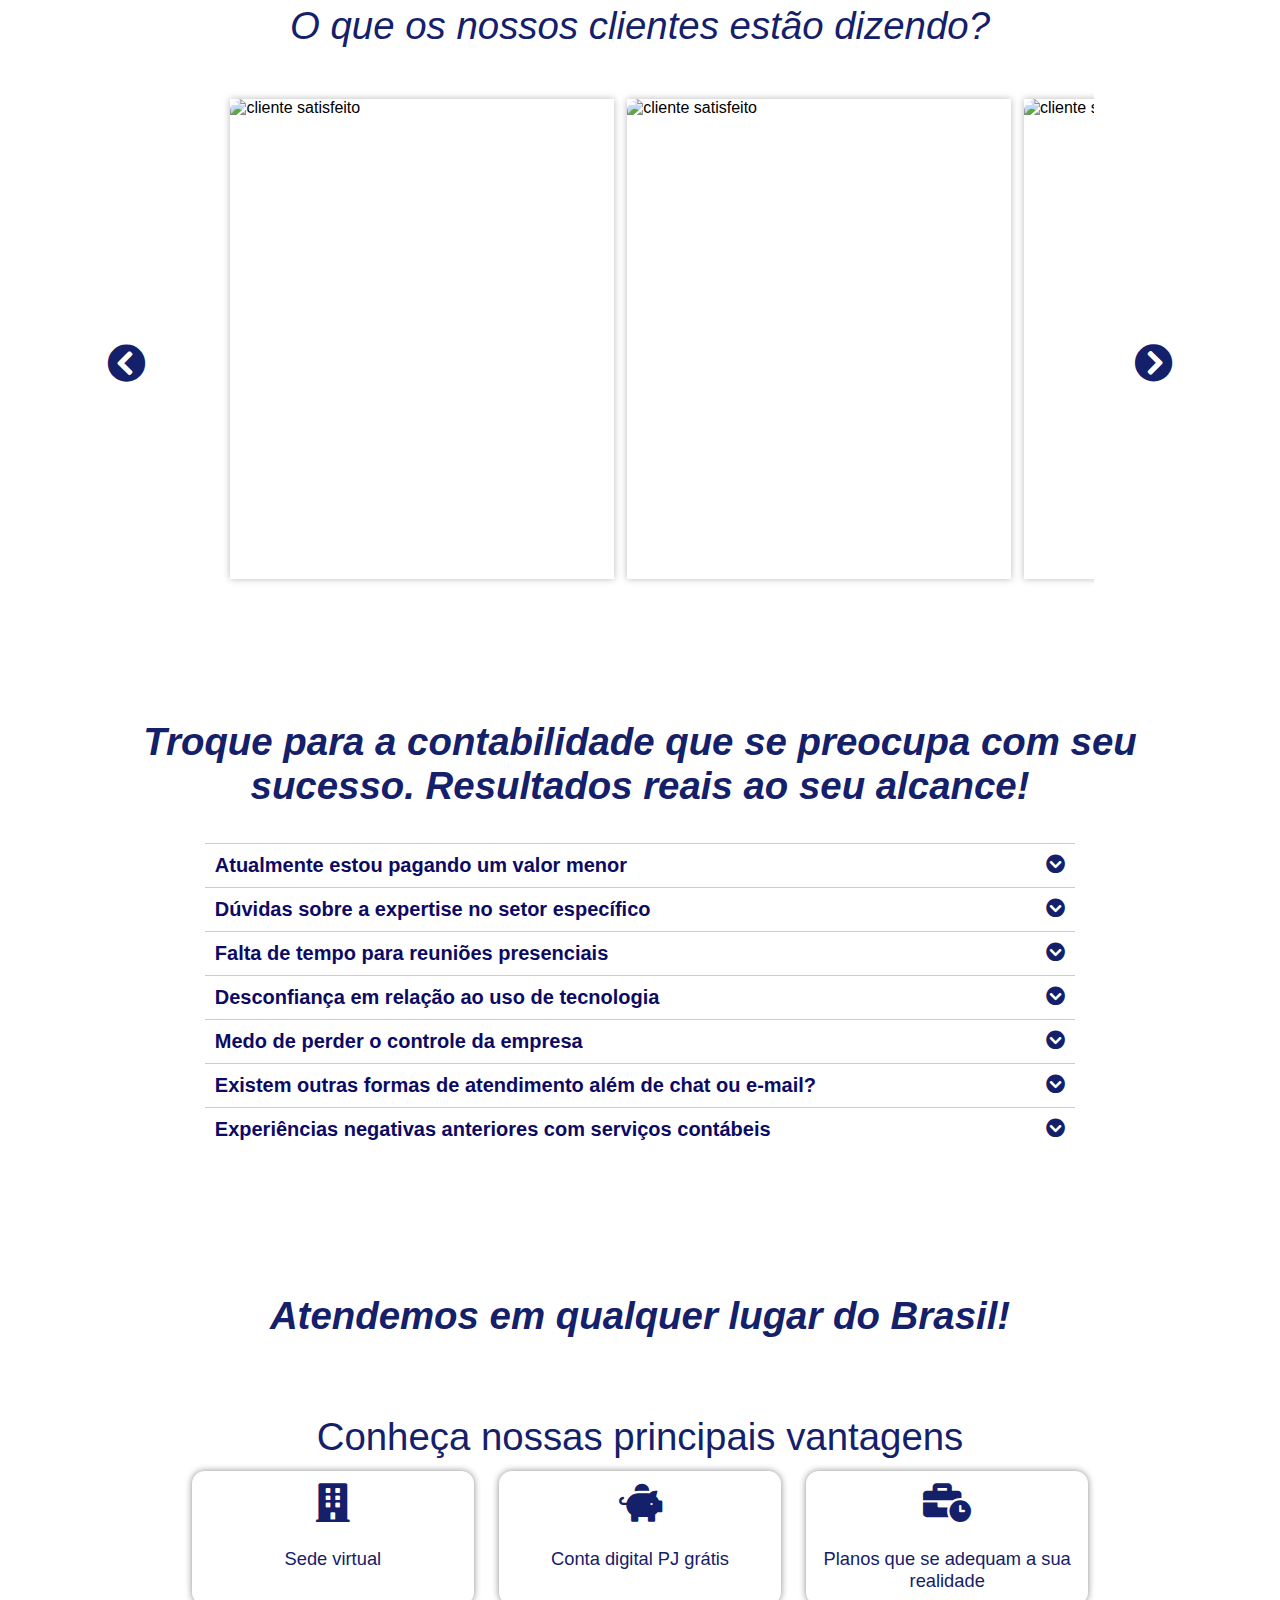
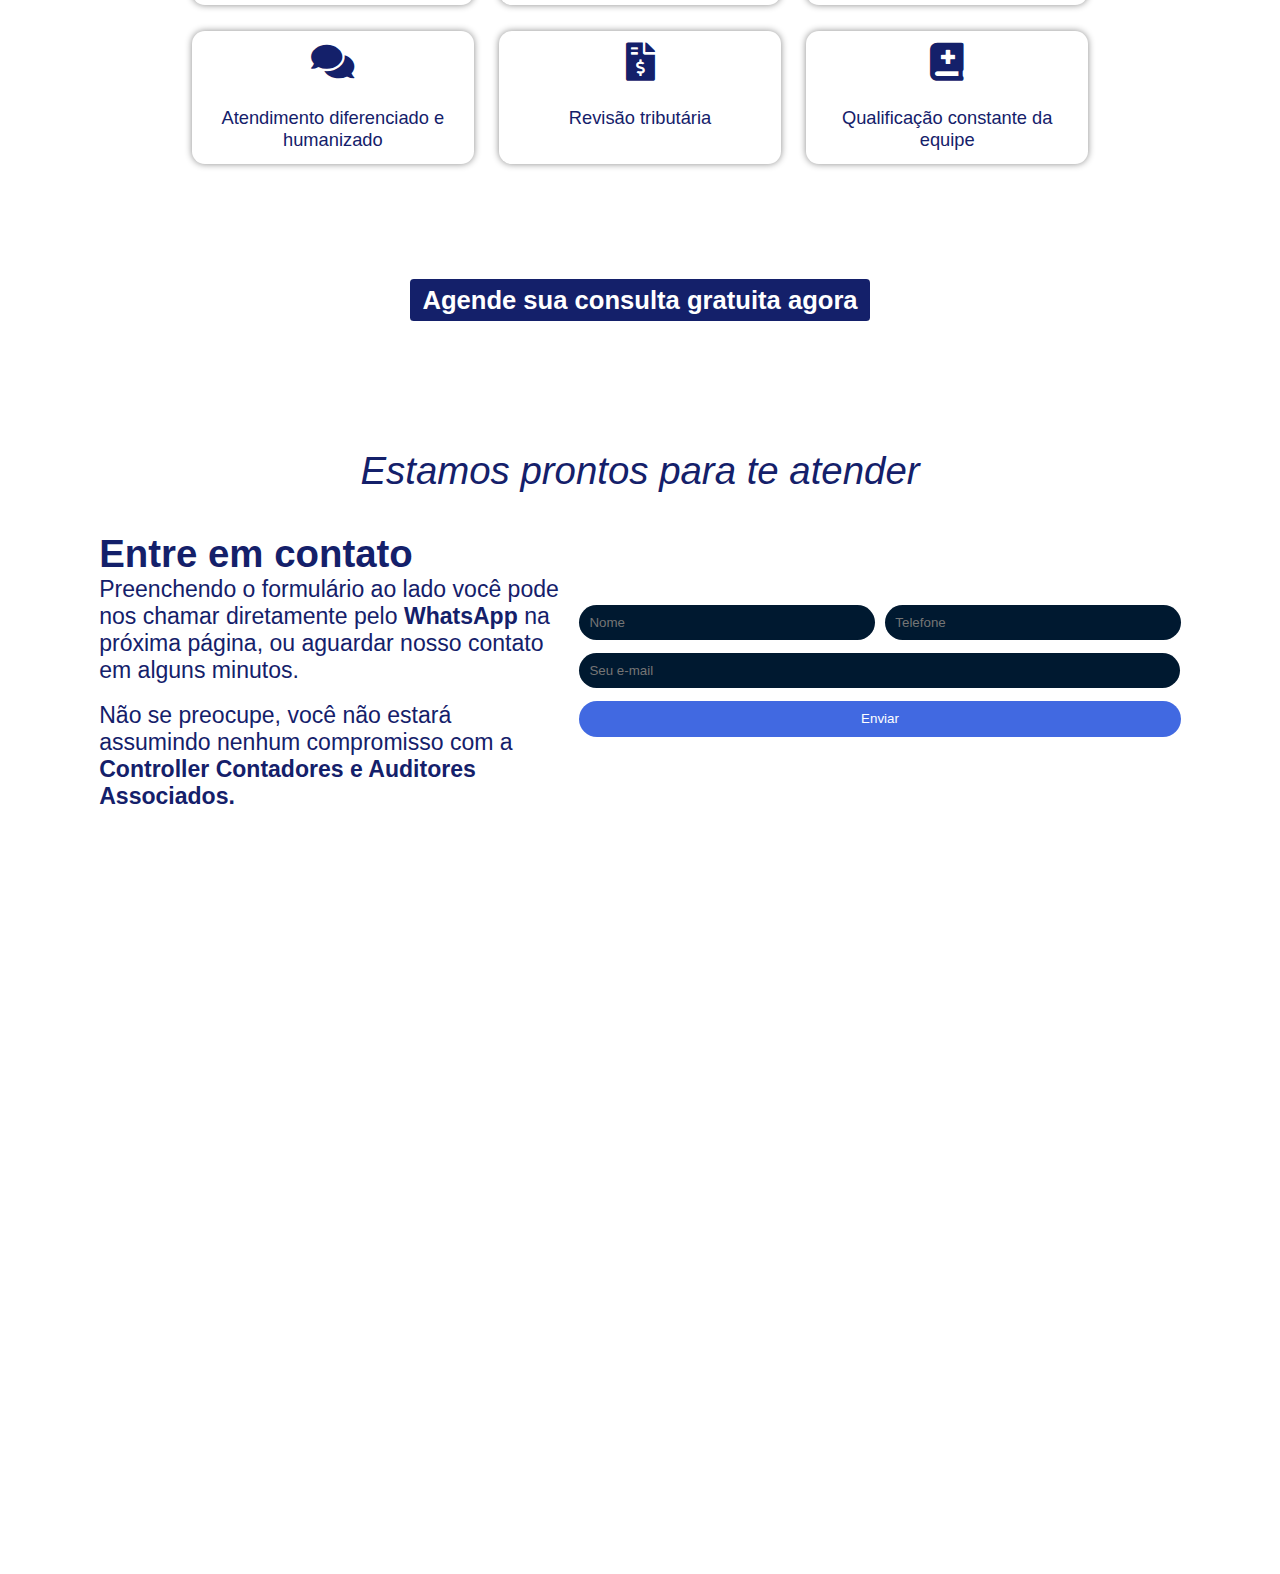
==== commit 9144b3ca: "main" ====
--- a/index.html
+++ b/index.html
@@ -6,7 +6,7 @@
     <meta name="viewport" content="width=device-width, initial-scale=1.0">
     <title>Troca de contador</title>
     <link rel="stylesheet" href="assets/css/global.css" />
-    <link rel="stylesheet" href="https://controllerconsultores.com.br/trocadecontador/assets/css/LineIcons.css" />
+    <meta http-equiv="Cache-Control" content="public, max-age=604.800">
     <link rel="stylesheet" href="assets/css/desk.css" media="(min-width: 768px)"/>
     <link rel="stylesheet" href="assets/css/mobi.css" media="(max-width: 768px)"/>
     <link rel="icon" href="assets/images/icon.png" sizes="32x32">
@@ -18,7 +18,7 @@
         <section class="sec01">
             <div class="container01">
                 <div class="vert01">
-                    <img width="100px" height="100px" src="assets/images/img01.avif" />
+                    <img width="679" height="709" src="assets/images/img01.avif" alt="troca de contador" />
                 </div>
                 <div class="vert02">
                     <div class="lay_text">
@@ -45,22 +45,22 @@
                 </div>
 
                 <div class="pass">
-                    <img width="200px" height="241.8px" src="assets/images/p1.avif" />
-                    <img width="200px" height="241.8px" src="assets/images/p2.avif" />
-                    <img width="200px" height="241.8px" src="assets/images/p3.avif" />
-                    <img width="200px" height="241.8px" src="assets/images/p4.avif" />
-                    <img width="200px" height="241.8px" src="assets/images/p5.avif" />
+                    <img width="200px" height="241.8px" src="assets/images/p1.avif" alt="passos para trocar de contador | passo 1"/>
+                    <img width="200px" height="241.8px" src="assets/images/p2.avif" alt="passos para trocar de contador | passo 2"/>
+                    <img width="200px" height="241.8px" src="assets/images/p3.avif" alt="passos para trocar de contador | passo 3"/>
+                    <img width="200px" height="241.8px" src="assets/images/p4.avif" alt="passos para trocar de contador | passo 4"/>
+                    <img width="200px" height="241.8px" src="assets/images/p5.avif" alt="passos para trocar de contador | passo 5"/>
                 </div>
 
                 <div class="vert02">
                     <div class="infos">
                         <span>Aqui na Controller você não precisa se preocupar. nossa equipe entrará em contato com seu
                             ex-contador e solicitará toda a documentação necessária!</span>
-                        <img width="325.24px" height="316.61px" src="assets/images/img02.avif"></img>
+                        <img width="325.24px" height="316.61px" src="assets/images/img02.avif" alt="nossa equipe"></img>
                     </div>
 
                     <div class="paragraphe02">
-                        <img width="325.24px" height="316.61px" src="assets/images/img03.avif" />
+                        <img width="325.24px" height="316.61px" src="assets/images/img03.avif" alt="contrato sem cláusula de fidelidade" />
 
                         <span>
                             <b style=" color: red; text-transform: uppercase;">Contrato sem cláusula de fidelidade</b> <br>
@@ -148,22 +148,22 @@
                         <div class="carousel">
                           <div class="carousel-items">
                             <div class="carousel-item">
-                               <img width="350vw" src="assets/images/ts1.avif"/>
-                            </div>
-                            <div class="carousel-item">
-                                <img width="350vw" src="assets/images/ts2.avif"/>
-                            </div>
-                            <div class="carousel-item">
-                                <img width="350vw" src="assets/images/ts3.avif"/>
-                            </div>
-                            <div class="carousel-item">
-                                <img width="350vw" src="assets/images/ts4.avif"/>
-                            </div>
-                            <div class="carousel-item">
-                                <img width="350vw" src="assets/images/ts5.avif"/>
-                            </div>
-                            <div class="carousel-item">
-                                <img width="350vw" src="assets/images/ts6.avif"/>
+                                <img width="350vw" height="487.87vw" src="assets/images/ts1.avif" alt="cliente satisfeito"/>
+                            </div>
+                            <div class="carousel-item">
+                                <img width="350vw"  height="487.87vw" src="assets/images/ts2.avif" alt="cliente satisfeito"/>
+                            </div>
+                            <div class="carousel-item">
+                                <img width="350vw"  height="487.87vw" src="assets/images/ts3.avif" alt="cliente satisfeito"/>
+                            </div>
+                            <div class="carousel-item">
+                                <img width="350vw"  height="487.87vw" src="assets/images/ts4.avif" alt="cliente satisfeito"/>
+                            </div>
+                            <div class="carousel-item">
+                                <img width="350vw"  height="487.87vw" src="assets/images/ts5.avif" alt="cliente satisfeito"/>
+                            </div>
+                            <div class="carousel-item">
+                                <img width="350vw"  height="487.87vw" src="assets/images/ts6.avif" alt="cliente satisfeito"/>
                             </div>
                           </div>
                         </div>
@@ -356,15 +356,15 @@
             </div>
         
             <div class="sos">
-                <a href="https://www.facebook.com/controllercontadores" target="_blank"><i class="fab fa-facebook-f iconRedes"></i></a>
-                <a href="https://twitter.com/Controllerofc iconRedes" target="_blank"><i class="fab fa-twitter iconRedes"></i></a>
-                <a href="https://www.instagram.com/controlleroficial/" target="_blank"><i class="fab fa-instagram iconRedes"></i></a>
-                <a href="https://www.linkedin.com/in/controller-contadores-associados-514781152/?original_referer=" target="_blank"><i class="fab fa-linkedin iconRedes"></i></a>
-                <a href="https://controllerconsultores.com.br/blog/" target="_blank"><i class="fab fa-blogger iconRedes"></i></a>
+                <a href="https://www.facebook.com/controllercontadores" aria-label="Nossa pagina do facebook" target="_blank"><i class="fab fa-facebook-f iconRedes"></i></a>
+                <a href="https://twitter.com/Controllerofc iconRedes" aria-label="Nossa pagina do twitter" target="_blank"><i class="fab fa-twitter iconRedes"></i></a>
+                <a href="https://www.instagram.com/controlleroficial/" aria-label="Nossa pagina do instagram" target="_blank"><i class="fab fa-instagram iconRedes"></i></a>
+                <a href="https://www.linkedin.com/in/controller-contadores-associados-514781152/?original_referer="  aria-label="Nossa pagina do linkedin"target="_blank"><i class="fab fa-linkedin iconRedes"></i></a>
+                <a href="https://controllerconsultores.com.br/blog/" aria-label="Nossa pagina do blog" target="_blank"><i class="fab fa-blogger iconRedes"></i></a>
             </div>
             <div class="dev"></div>
     </footer>
-    <a href="https://api.whatsapp.com/send?phone=558738610452&amp;text=Ol%C3%A1,%20gostaria%20de%20falar%20com%20um%20especialista%20de%20contabilidade." target="_blank" class="wapp" style="display: inline-block;">
+    <a href="https://api.whatsapp.com/send?phone=558738610452&amp;text=Ol%C3%A1,%20gostaria%20de%20falar%20com%20um%20especialista%20de%20contabilidade." aria-label="Mande uma meensagem no whatsapp" target="_blank" class="wapp" style="display: inline-block;">
     </a>
     <script src="assets/js/jquery-1.12.4.min.js"></script>
     <script src="assets/js/modernizr-3.7.1.min.js"></script>
--- a/assets/css/desk.css
+++ b/assets/css/desk.css
@@ -337,5 +337,6 @@
 
 .carousel-item img{
     width: 30vw;
+    height: 37.499vw;
     border-radius: 1vw;
 }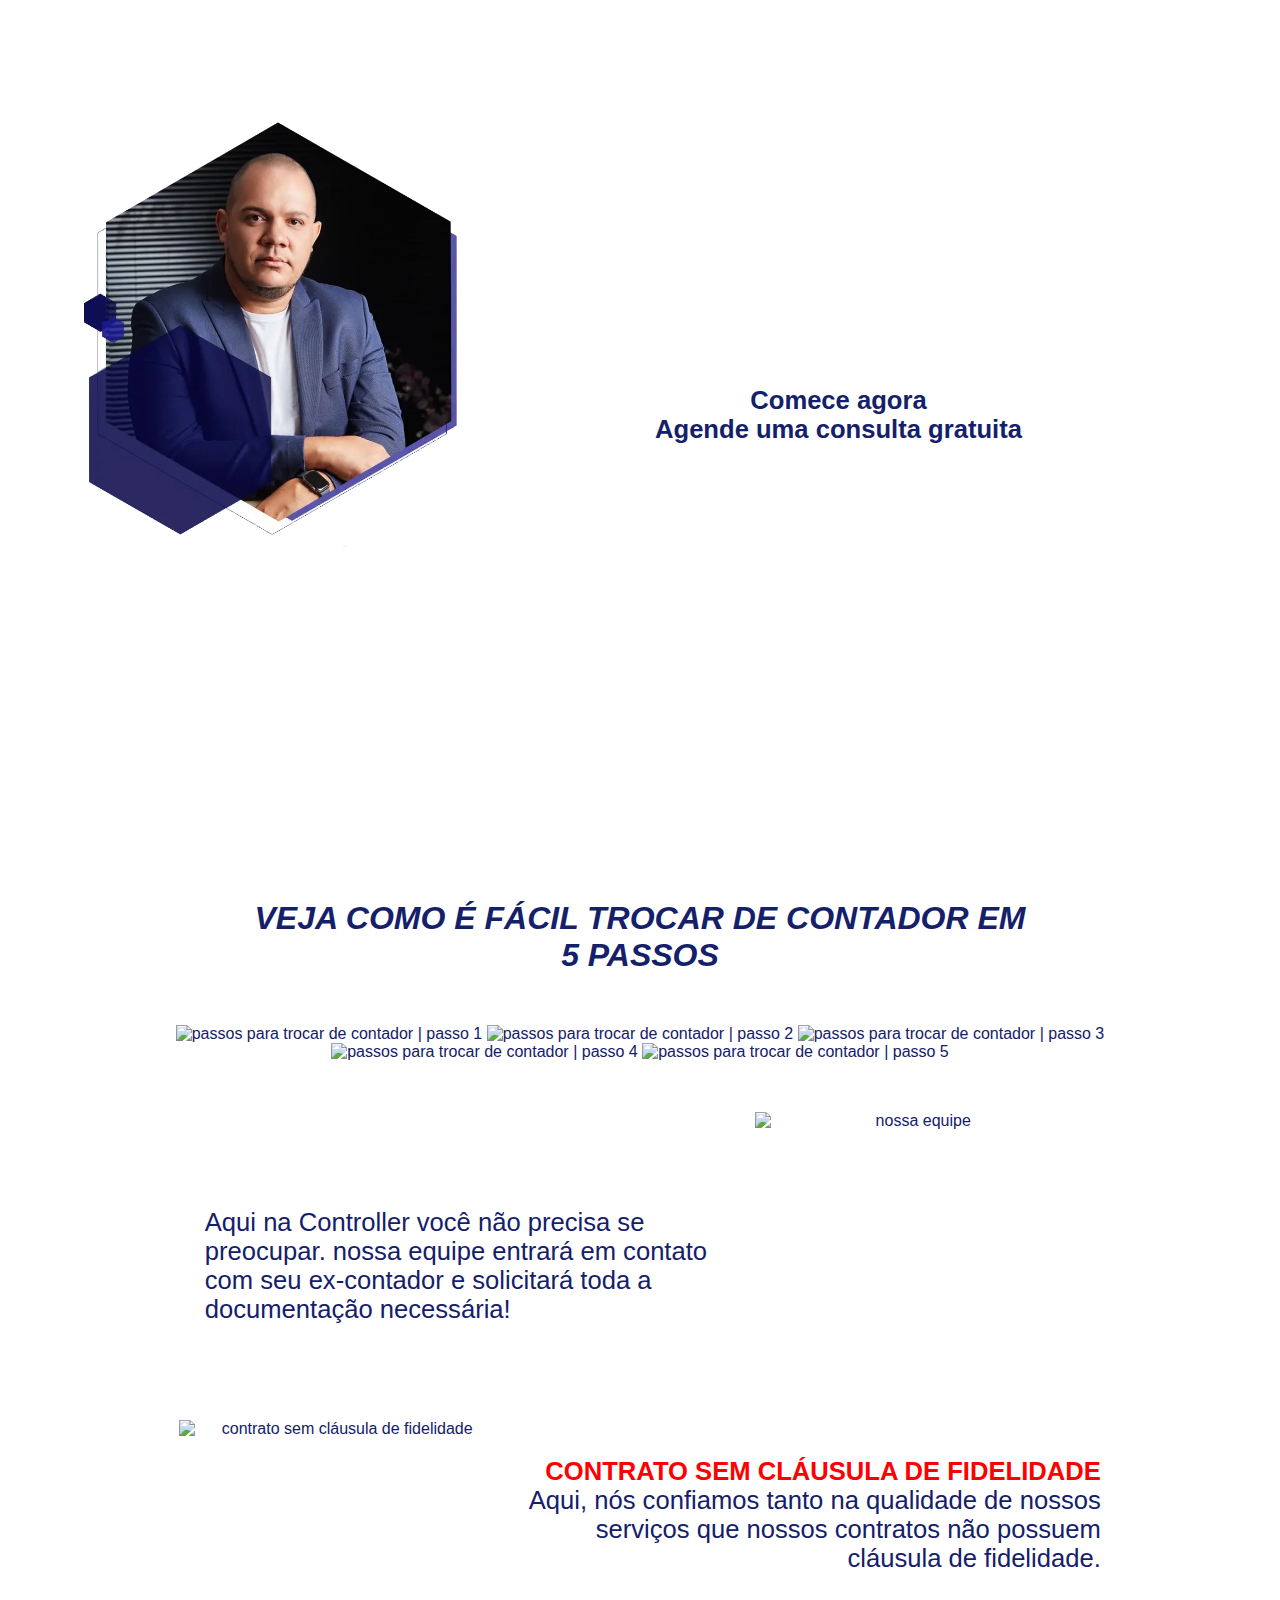
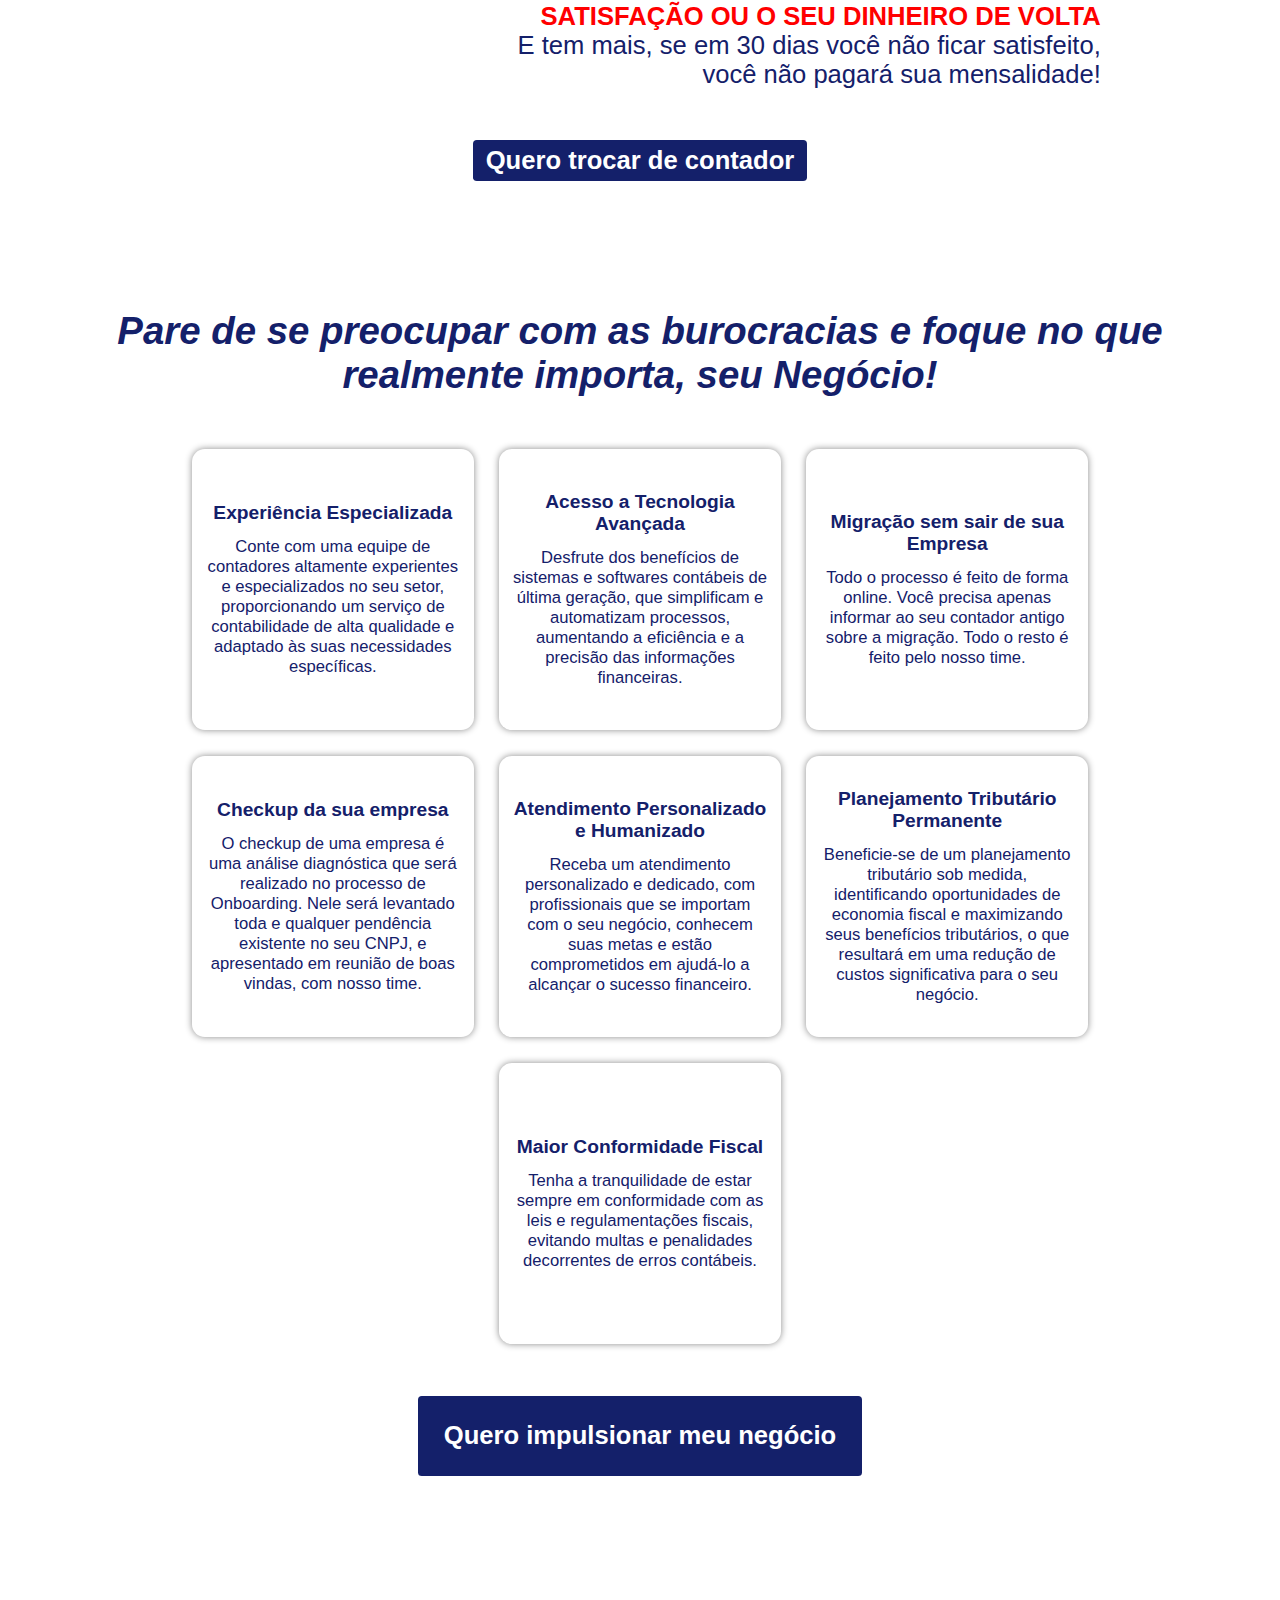
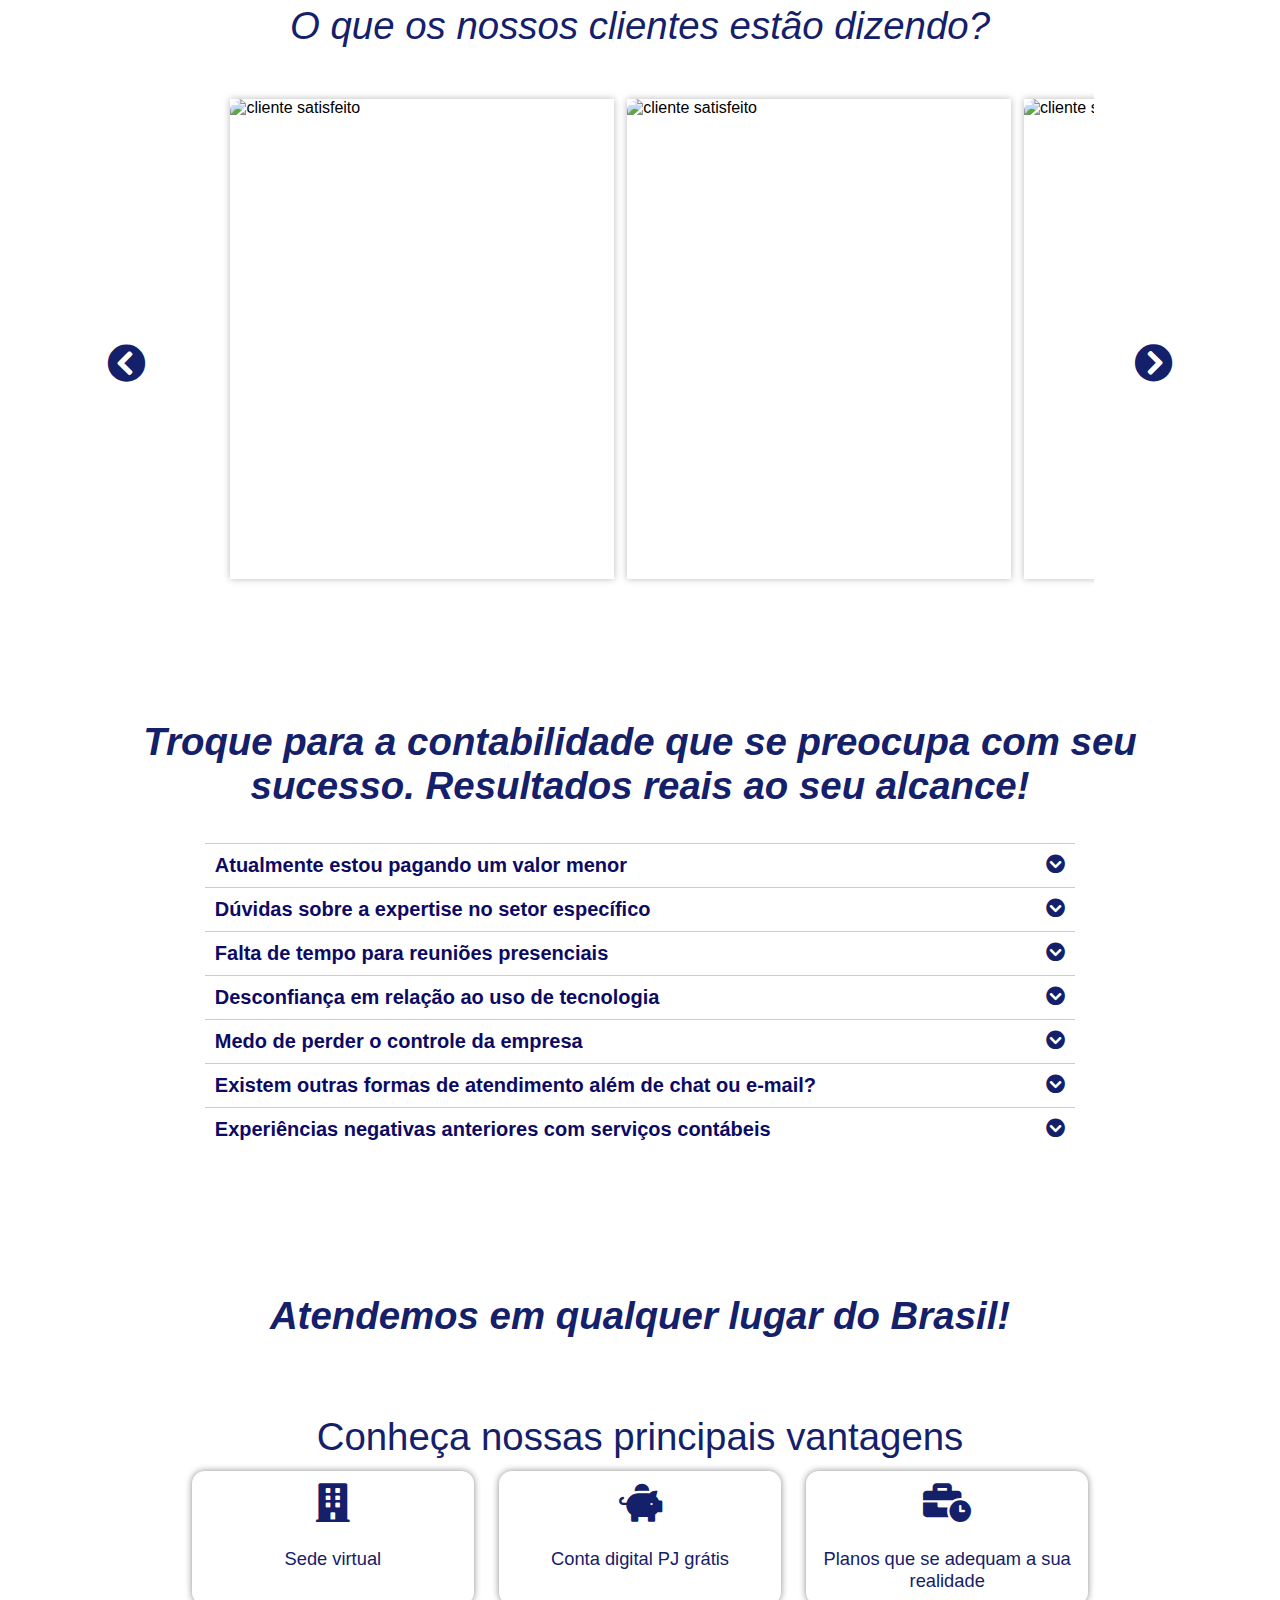
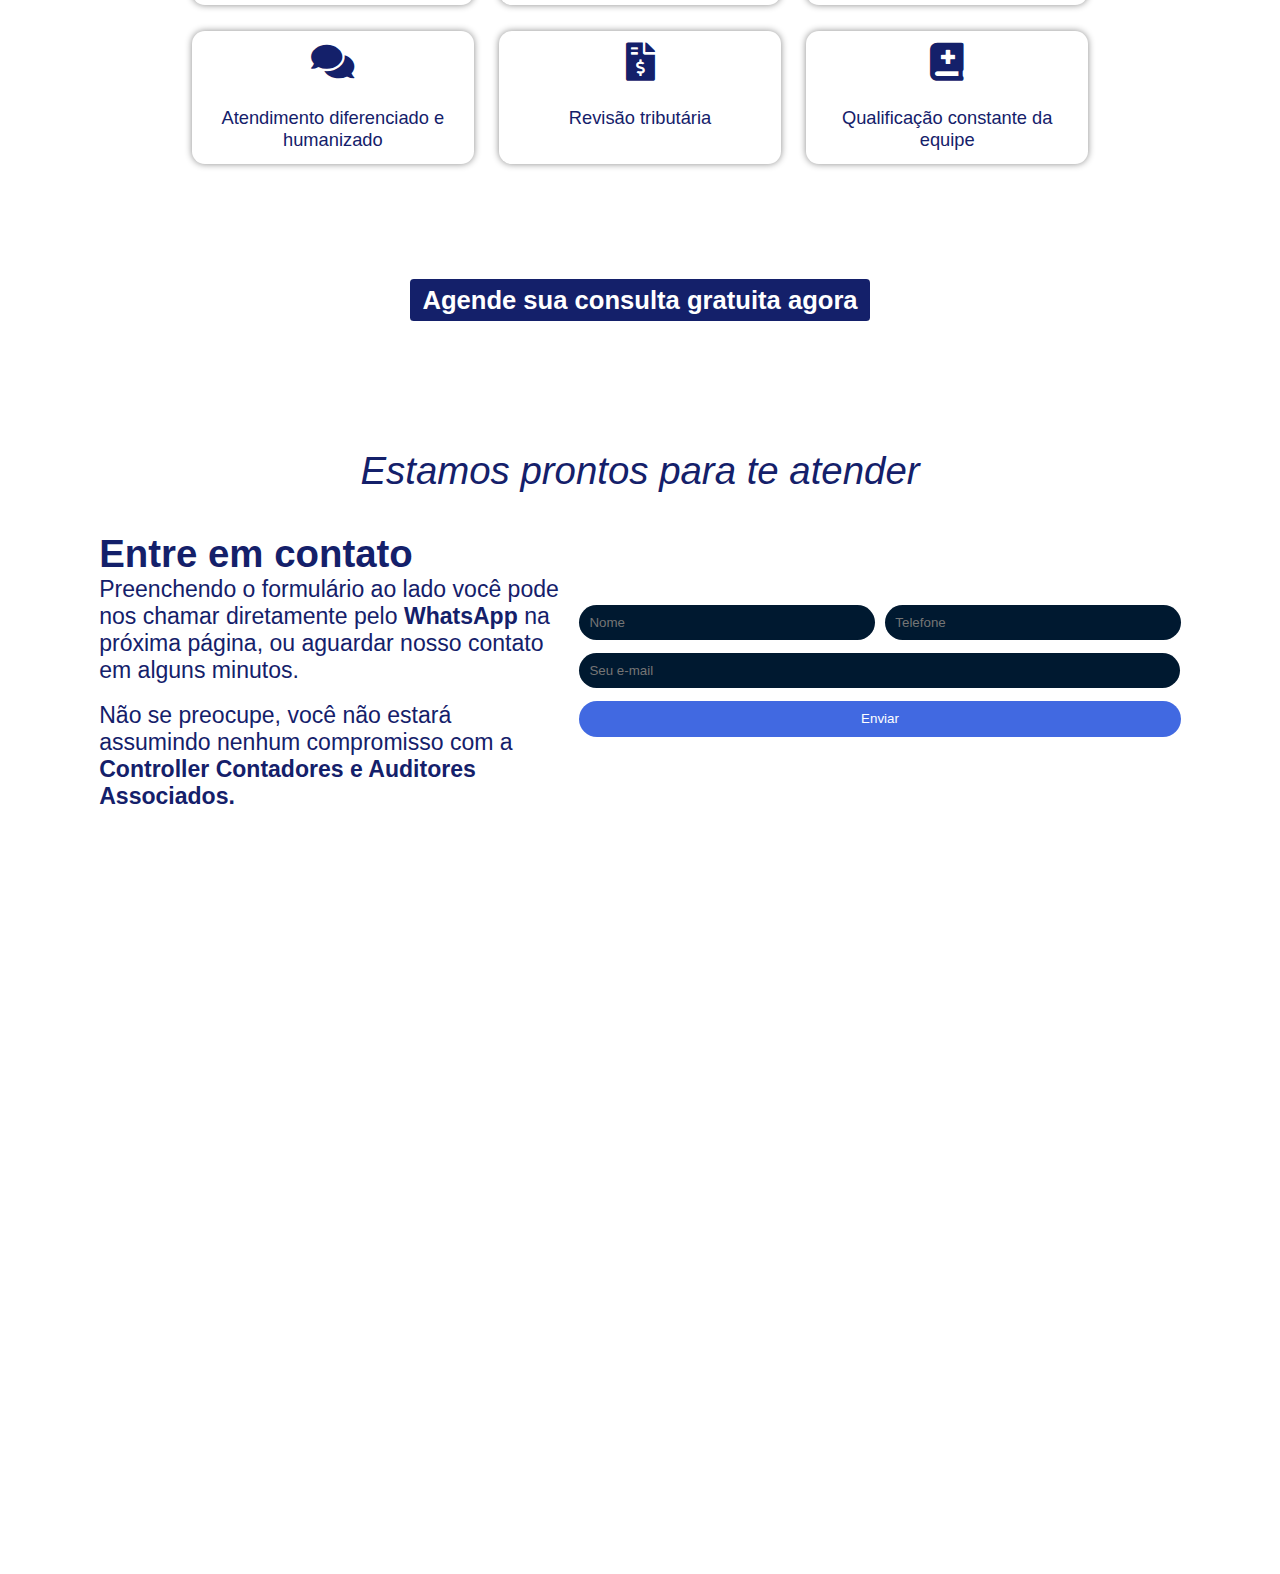
==== commit 25fd7503: "main" ====
--- a/index.html
+++ b/index.html
@@ -10,7 +10,7 @@
     <link rel="stylesheet" href="assets/css/desk.css" media="(min-width: 768px)"/>
     <link rel="stylesheet" href="assets/css/mobi.css" media="(max-width: 768px)"/>
     <link rel="icon" href="assets/images/icon.png" sizes="32x32">
-    <link rel="stylesheet" href="https://cdnjs.cloudflare.com/ajax/libs/font-awesome/5.15.4/css/all.min.css" integrity="sha512-1ycn6IcaQQ40/MKBW2W4Rhis/DbILU74C1vSrLJxCq57o941Ym01SwNsOMqvEBFlcgUa6xLiPY/NS5R+E6ztJQ==" crossorigin="anonymous" referrerpolicy="no-referrer" />
+    <link rel="stylesheet" async href="https://cdnjs.cloudflare.com/ajax/libs/font-awesome/5.15.4/css/all.min.css" integrity="sha512-1ycn6IcaQQ40/MKBW2W4Rhis/DbILU74C1vSrLJxCq57o941Ym01SwNsOMqvEBFlcgUa6xLiPY/NS5R+E6ztJQ==" crossorigin="anonymous" referrerpolicy="no-referrer" />
 </head>
 
 <body>
@@ -18,7 +18,7 @@
         <section class="sec01">
             <div class="container01">
                 <div class="vert01">
-                    <img width="679" height="709" src="assets/images/img01.avif" alt="troca de contador" />
+                    <img width="679px" src="assets/images/img01.webp?cach=604.800" alt="troca de contador" />
                 </div>
                 <div class="vert02">
                     <div class="lay_text">
@@ -148,22 +148,22 @@
                         <div class="carousel">
                           <div class="carousel-items">
                             <div class="carousel-item">
-                                <img width="350vw" height="487.87vw" src="assets/images/ts1.avif" alt="cliente satisfeito"/>
-                            </div>
-                            <div class="carousel-item">
-                                <img width="350vw"  height="487.87vw" src="assets/images/ts2.avif" alt="cliente satisfeito"/>
-                            </div>
-                            <div class="carousel-item">
-                                <img width="350vw"  height="487.87vw" src="assets/images/ts3.avif" alt="cliente satisfeito"/>
-                            </div>
-                            <div class="carousel-item">
-                                <img width="350vw"  height="487.87vw" src="assets/images/ts4.avif" alt="cliente satisfeito"/>
-                            </div>
-                            <div class="carousel-item">
-                                <img width="350vw"  height="487.87vw" src="assets/images/ts5.avif" alt="cliente satisfeito"/>
-                            </div>
-                            <div class="carousel-item">
-                                <img width="350vw"  height="487.87vw" src="assets/images/ts6.avif" alt="cliente satisfeito"/>
+                                <img width="350vw" height="487.87vw" src="assets/images/ts1.avif" alt="cliente satisfeito"  loading="lazy"/>
+                            </div> 
+                            <div class="carousel-item"> 
+                                <img width="350vw"  height="487.87vw" src="assets/images/ts2.avif" alt="cliente satisfeito" loading="lazy"/>
+                            </div> 
+                            <div class="carousel-item"> 
+                                <img width="350vw"  height="487.87vw" src="assets/images/ts3.avif" alt="cliente satisfeito" loading="lazy"/>
+                            </div> 
+                            <div class="carousel-item"> 
+                                <img width="350vw"  height="487.87vw" src="assets/images/ts4.avif" alt="cliente satisfeito" loading="lazy"/>
+                            </div> 
+                            <div class="carousel-item"> 
+                                <img width="350vw"  height="487.87vw" src="assets/images/ts5.avif" alt="cliente satisfeito" loading="lazy"/>
+                            </div> 
+                            <div class="carousel-item"> 
+                                <img width="350vw"  height="487.87vw" src="assets/images/ts6.avif" alt="cliente satisfeito" loading="lazy"/>
                             </div>
                           </div>
                         </div>
@@ -274,27 +274,27 @@
                     <p>Conheça nossas principais vantagens</p>
                 </div>
                 <div class="vert02">
-                    <div class="serv">
+                    <div class="serv" data-orige="Sede virtual" data-description="Sede virtual é para que seu escritório possa funcionar remotamente. Ao contratar uma sede virtual, você terá um endereço fiscal para registrar o seu CNPJ e comprovar endereço junto a qualquer outro órgão necessário.">
                         <i class="fas fa-building"></i>
                         <span>Sede virtual</span>
                     </div>
-                    <div class="serv">
+                    <div class="serv" data-orige="Conta digital PJ grátis" data-description="Você fica livre de taxas de manutenção, emissão de boleto, PIX, e pode cancelar sua conta quando quiser, sem precisar sair de casa e sem demora.">
                         <i class="fas fa-piggy-bank"></i>
                         <span>Conta digital PJ grátis</span>
                     </div>
-                    <div class="serv">
+                    <div class="serv" data-orige="Planos que se adequam a sua realidade" data-description="Nossos planos são personalizados, e com isso, atendemos todos os tipos e portes de empresas.">
                         <i class="fas fa-business-time"></i>
                         <span>Planos que se adequam a sua realidade</span>
                     </div>
-                    <div class="serv">
+                    <div class="serv" data-orige="Atendimento diferenciado e humanizado" data-description="Apesar de sermos uma contabilidade digital, aqui você fala com um humano na hora que quiser.">
                         <i class="fas fa-comments"></i>
                         <span>Atendimento diferenciado e humanizado</span>
                     </div>
-                    <div class="serv">
+                    <div class="serv" data-orige="Revisão tributária" data-description="Nosso setor de inteligência analisa sua empresa em tempo real, sempre buscando economia na sua carga tributária.">
                         <i class="fas fa-file-invoice-dollar"></i>
                         <span>Revisão tributária</span>
                     </div>
-                    <div class="serv">
+                    <div class="serv" data-orige="Qualificação constante da equipe" data-description="Nossa equipe é treinada mensalmente, para se manter atualizada e oferecermos o melhor serviço!">
                         <i class="fas fa-book-medical"></i>
                         <span>Qualificação constante da equipe</span>
                     </div>
--- a/assets/css/global.css
+++ b/assets/css/global.css
@@ -278,11 +278,11 @@
     position: fixed;
     right: 1vw;
     bottom: 50px;
-    width: 52px;
+    width: 68px;
     height: 65px;
     background-image: url(https://controllerconsultores.com.br/trocadecontador/assets/images/wpp.webp);
     background-size: cover;
-    background-size: 50px;
+    background-size: 70px;
     background-repeat: no-repeat;
     text-align: center;
     z-index: 99;
@@ -295,7 +295,6 @@
 }
 
 
-
 .containeContato{
     margin: 3vw 7vw 7vw;
     display: flex;
--- a/assets/css/desk.css
+++ b/assets/css/desk.css
@@ -11,7 +11,6 @@
 
 .container01 .vert01 img {
     width: 30vw;
-    height: 30vw;
     z-index: 2;
     position: relative;
 }
@@ -273,6 +272,7 @@
     flex-direction: column;
     align-items: center;
     font-size: 1.43vw;
+    transition: 1s;
 }
 
 .container05 .vert02 .serv i {
--- a/assets/css/mobi.css
+++ b/assets/css/mobi.css
@@ -1,6 +1,375 @@
-*{padding:0px; margin:0px}
-
-.container01 .vert01 .lay_text { 
-     max-width: 100%
-     color: var(--cor-white);
- }+.sec01 {
+    background-image: url(../images/banner-bg.avif);
+    background-repeat: no-repeat;
+    background-size: cover;
+    background-position-y: bottom;
+    width: 100%;
+    height: 163vh;
+    text-align: center;
+    color: var(--cor-white);
+}
+
+.container01 .vert01 img{
+    width: 80vw;
+    z-index: 5;
+    position: relative;
+    margin-top: 3vw;
+}
+
+.container01 .vert02{
+    position: absolute;
+    margin-top: 8vw;
+    padding: 2vw;
+}
+
+.container01 .vert02 .lay_text h1{
+    font-size: 5vw;
+
+}
+
+.container01 .vert02 .lay_text h2{
+    font-size: 4.445vw;
+}
+
+
+.particles {
+    height: 130vh;
+}
+.container01 .vert02 .lay_text h3 {
+    font-size: 4vw;
+}
+
+.container01 .vert02 .action {
+    margin-top: 5vw;
+    font-size: 4vw;
+    padding: 2vw;
+    border-radius: 1.3000000000000007vw;
+}
+
+.sec02 {
+    margin-top: -71vw;
+}
+
+.container02 .vert01 span:nth-child(1) {
+    font-size: 7vw;
+}
+
+.container02 .vert01 span:nth-child(2) {
+    font-size: 9vw;
+}
+
+.pass{
+    margin: 7vw 9vw;
+}
+
+.pass img{
+    width: 41.4vw;
+    height: 48.6vw;
+    margin: 0vw -8vw;
+}
+
+.infos span:nth-child(1) {
+    font-size: 5vw;
+    text-align: center;
+}
+
+.infos{
+    width: 100%;
+    display: flex;
+    flex-direction: column;
+    align-items: center;
+}
+
+.infos img {
+    width: 50vw;
+    height: 49vw;
+}
+
+.paragraphe02{
+    display: flex;
+    flex-direction: column-reverse;
+    align-items: center;
+    justify-content: center;
+    margin-top: 10vw;
+}
+
+
+.paragraphe02 img {
+    width: 50vw;
+    height: 49vw;
+}
+
+.container02 .action {
+    background-color: var(--cor-primaria);
+    color: var(--cor-white);
+    font-size: 5vw;
+    padding: 3vw 3vw;
+    border-radius: 1.3000000000000007vw;
+    outline: none;
+    border-style: none;
+    font-weight: bold;
+    cursor: pointer;
+    animation: pulseButton 2s infinite;
+}
+
+.vert01 span:nth-child(1) {
+    font-size: 5vw;
+    text-align: center;
+}
+.vert01 span:nth-child(2) {
+    font-size: 7vw;
+    text-align: center;
+    font-weight: bolder;
+}
+
+.ngs{
+    display: flex;
+    flex-wrap: nowrap;
+    flex-direction: column;
+    justify-content: space-between;
+    margin: 9vw 3vw;
+    align-items: center;
+}
+
+.container03 .vert02 .ngs .ng {
+    box-shadow: #00000075 0vw 0vw 7px;
+    border-radius: 3vw;
+    margin-bottom: 11vw;
+    padding: 7vw;
+    display: flex;
+    flex-direction: column;
+    align-items: center;
+    justify-content: center;
+    font-size: 5vw;
+}
+
+.container03 .vert02 .action {
+    background-color: var(--cor-primaria);
+    color: var(--cor-white);
+    font-size: 5vw;
+    padding: 2.5vw;
+    border-radius: 1.3000000000000007vw;
+    outline: none;
+    border-style: none;
+    font-weight: bold;
+    cursor: pointer;
+    animation: pulseButton 2s infinite;
+}
+
+.carousel {
+    width: 100%;
+    overflow-x: scroll;
+    left: 1vw;
+    position: relative;
+}
+
+.carousel-wrapper {
+    position: relative;
+    display: flex;
+    justify-content: center;
+    align-items: center;
+}
+
+.carousel-items {
+    display: flex;
+    transition: transform 0.3s ease-in-out;
+    width: 200vw;
+    align-items: center;
+    /* height: 118vw; */
+}
+
+.carousel-item {
+    flex: 0 0 calc(100% / 3);
+    /* box-shadow: #00000047 0vw 0vw 7px; */
+    margin-right: 9vw;
+    margin-left: -2vw;
+    display: flex;
+    flex-direction: column;
+    justify-content: center;
+    padding: 3vw;
+    border-radius: 2.5vw;
+    /* font-size: 5vw; */
+    /* text-align: center; */
+    /* height: 100vw; */
+}
+
+.carousel-prev, .carousel-next {
+    visibility: hidden;
+}
+
+.vert01 span:nth-child(1) {
+    font-size: 6vw;
+    text-align: center;
+}
+
+.container05 .vert01 p {
+    margin-top: 1vw;
+    font-size: 4vw;
+}
+
+.container05 .vert02 {
+    display: flex;
+    justify-content: center;
+    flex-wrap: wrap;
+    flex-direction: column;
+    align-items: center;
+}
+
+.container05 .vert02 .serv {
+    width: 65vw;
+    box-shadow: #00000075 0vw 0vw 7px;
+    border-radius: 1vw;
+    margin: 1vw;
+    padding: 7vw;
+    display: flex;
+    flex-direction: column;
+    align-items: center;
+    justify-content: center;
+    font-size: 4vw;
+    font-weight: 700;
+}
+
+.container05 .vert02 .serv span{
+    margin: 2vw;
+}
+
+.container05 .action {
+    background-color: var(--cor-primaria);
+    color: var(--cor-white);
+    font-size: 5vw;
+    margin-top: 8vw;
+    padding: 3vw 1.5vw;
+    border-radius: 2vw;
+    outline: none;
+    border-style: none;
+    font-weight: bold;
+    cursor: pointer;
+    animation: pulseButton 2s infinite;
+}
+
+.carousel-item img {
+    width: 87vw;
+    height: 112.499vw;
+    border-radius: 2vw;
+    box-shadow: #00000047 0vw 0vw 7px;
+}
+
+.spp span {
+    font-size: 8vw;
+}
+
+.accordion {
+    border-radius: 5px;
+    margin: 20px 0;
+    padding: 15px;
+    padding-left: 10vw;
+    padding-right: 10vw;
+}
+
+.container04 {
+    margin-top: 10vw;
+    text-align: center;
+    color: var(--cor-primaria);
+}
+
+.accordion {
+    border-radius: 5px;
+    margin: 20px 0;
+    padding: 0vw;
+}
+
+
+.containeContato {
+    margin: 3vw 7vw 7vw;
+    display: flex;
+    align-items: center;
+    justify-content: space-around;
+    flex-direction: column;
+}
+
+.team-content {
+    text-align: start;
+    display: flex;
+    flex-direction: column;
+    align-items: flex-start;
+    max-width: 100%;
+}
+
+.text_contato1 {
+    margin: 0px;
+    font-size: 7vw;
+}
+
+.text_contato {
+    font-size: 5vw;
+}
+
+.inputs {
+    display: flex;
+    flex-direction: column;
+    width: 100%;
+    margin-top: 5vw;
+}
+
+.nameTelefone {
+    display: flex;
+    flex-direction: column;
+}
+
+.mail {
+    max-width: 100%;
+}
+
+.nn, .tt, .ee{
+    padding: 3.8000000000000007vw;
+    width: 90%;
+    background-color: #001930;
+    border-width: 0 0 0 0;
+    border-radius: 11vw;
+    margin-bottom: 1vw;
+    font-size: 5vw;
+    color: white;
+}
+
+.envi {
+    background-color: royalblue;
+    width: 100%;
+    outline: none;
+    border-radius: 10vw;
+    margin: auto;
+    border-style: none;
+    color: white;
+    padding: 4.8vw;
+    transition: 200ms;
+}
+.envi:hover {
+    background-color: #2B2C95;
+    color: #fff;
+    border-color: #fff;
+    cursor: pointer;
+}
+
+.contatoss {
+    margin: 14vw 4vw 39vw;
+    display: flex;
+    flex-direction: column;
+    text-align: start;
+}
+
+.iconRedes {
+    color: white;
+    font-size: 7vw;
+    margin: 1vw;
+}
+footer {
+    background-image: url(../images/banner-bg.avif);
+    background-repeat: no-repeat;
+    background-size: cover;
+    background-position-y: bottom;
+    width: 100%;
+    height: 53vh;
+    text-align: center;
+    color: var(--cor-white);
+    transform: rotate(180deg);
+}
+
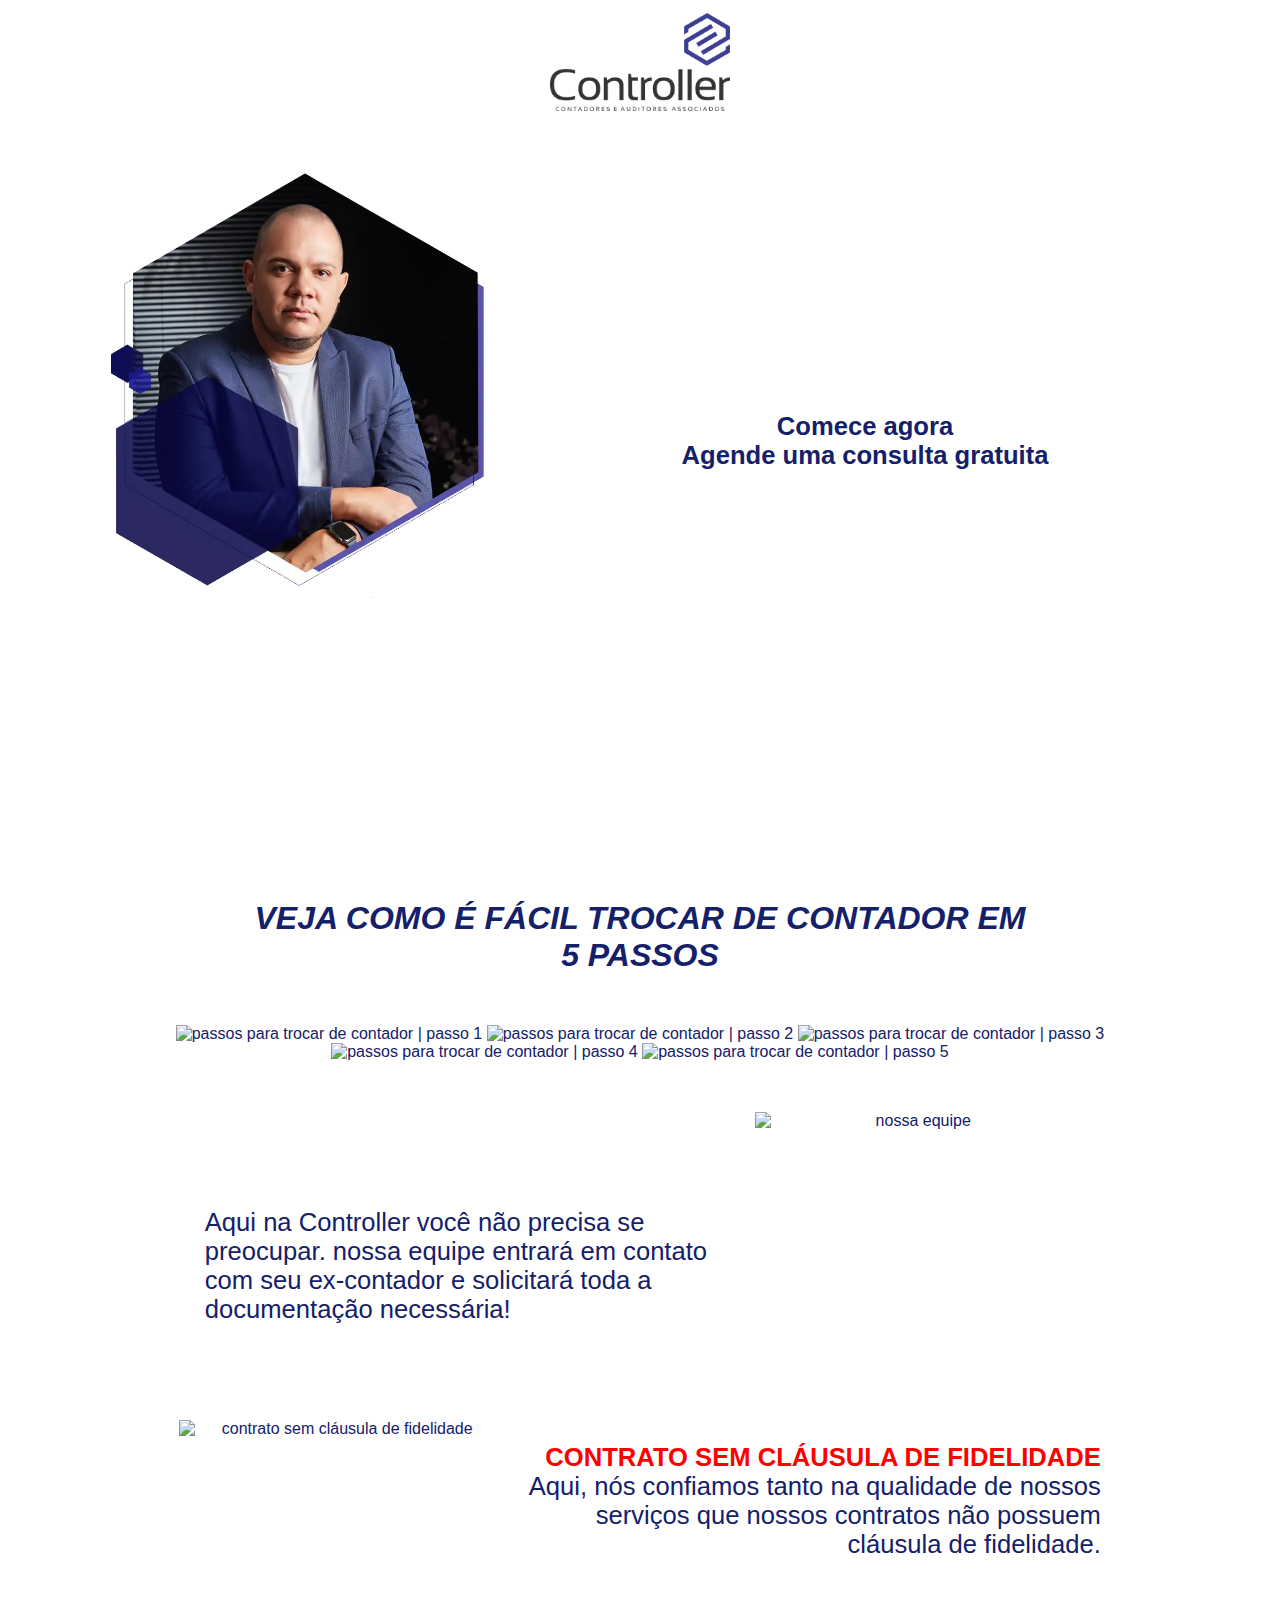
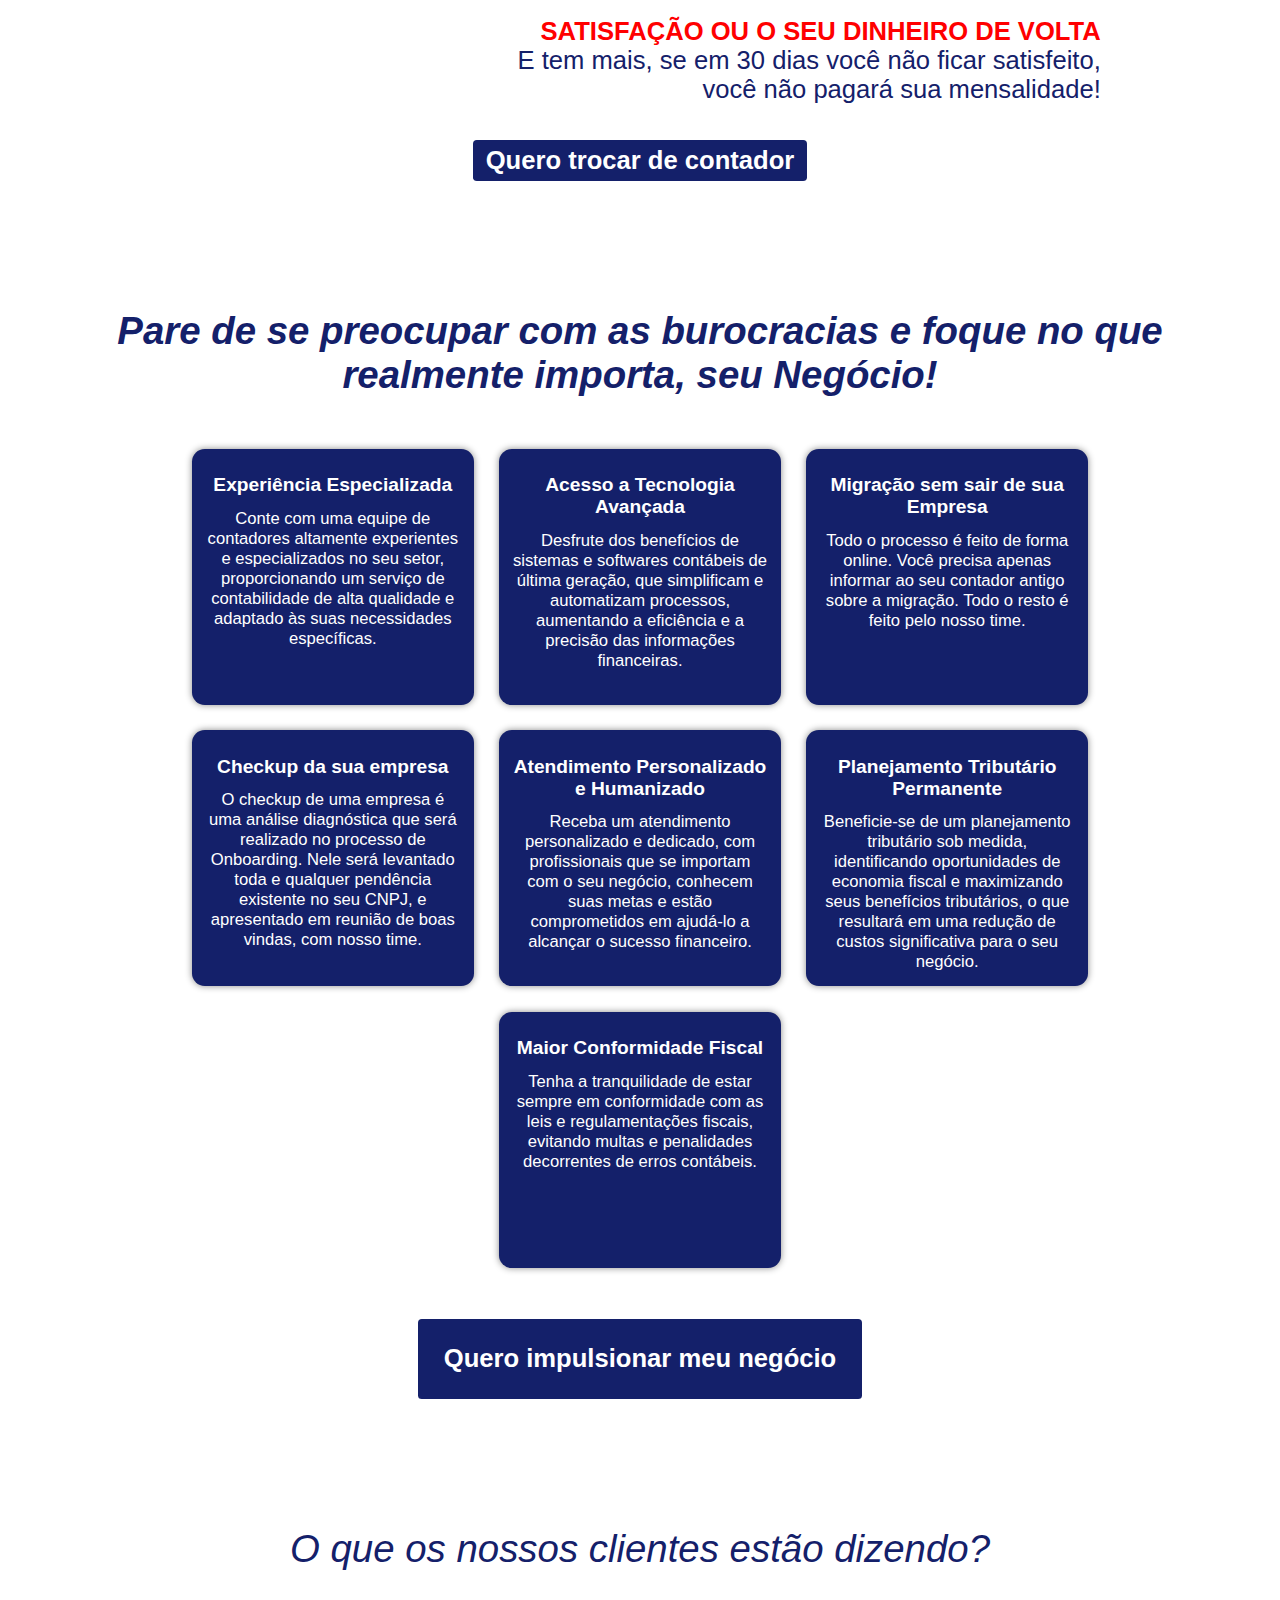
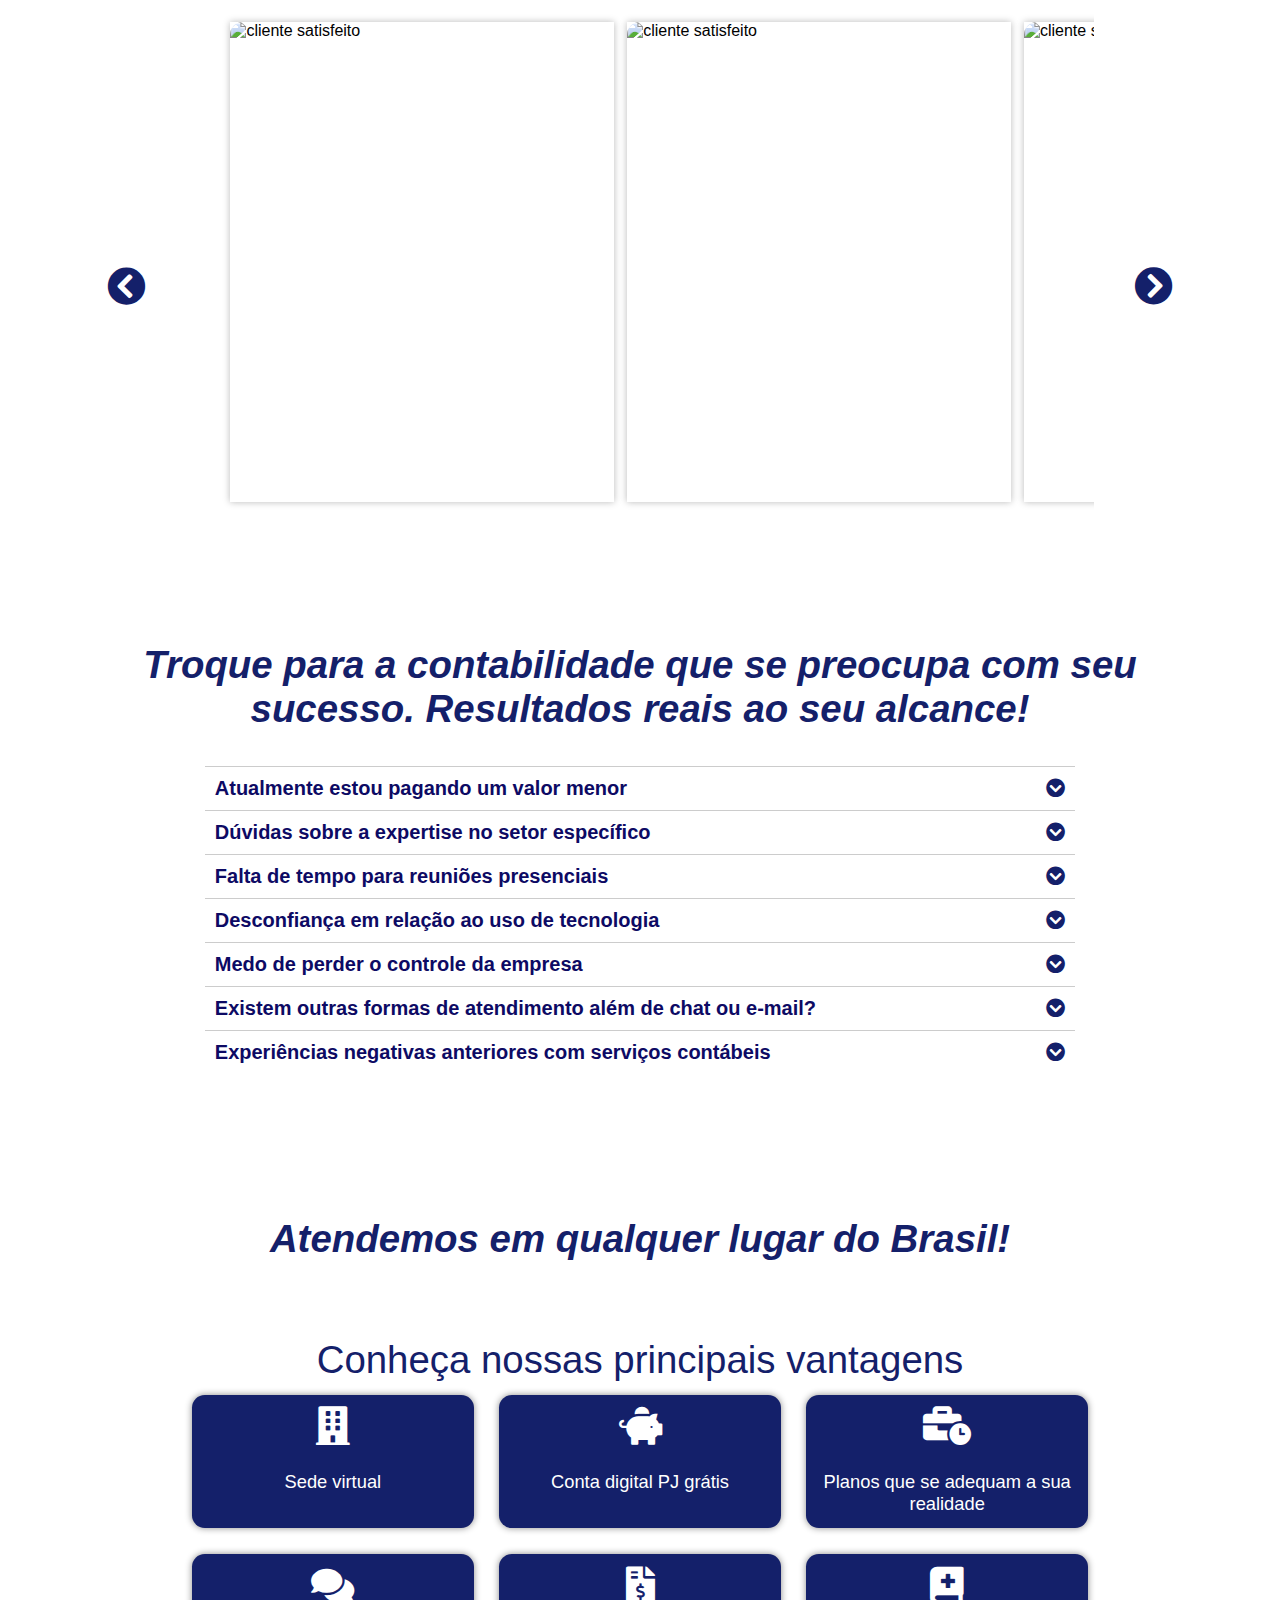
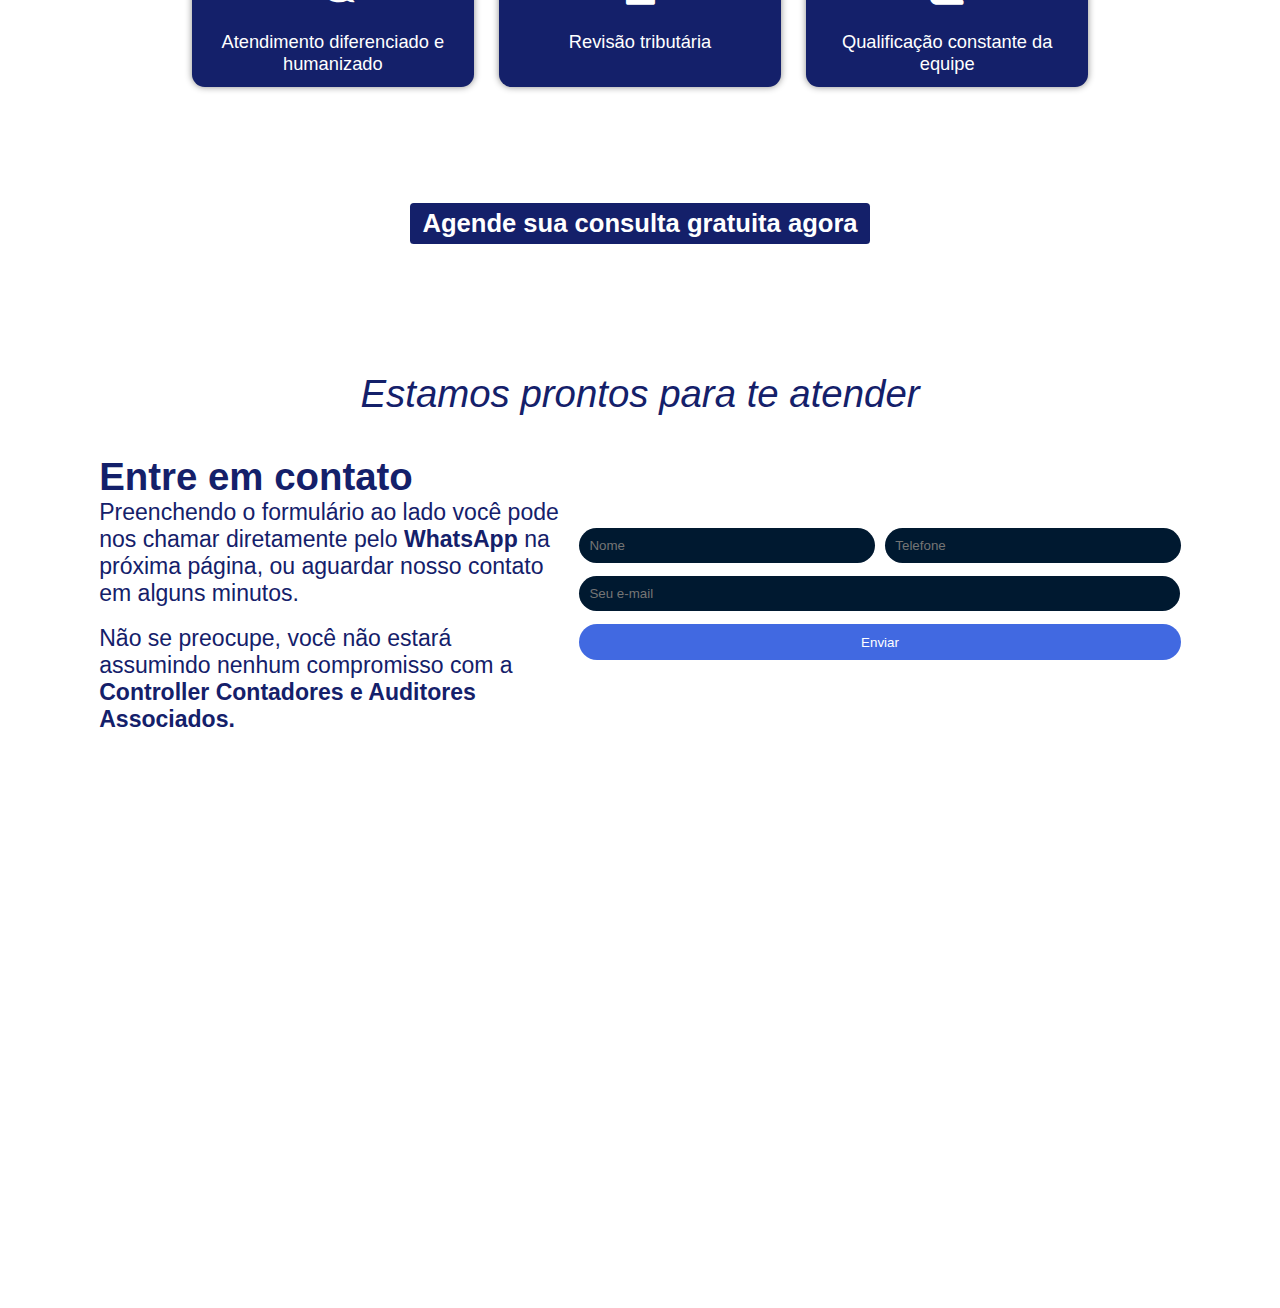
==== commit 5616db84: "main" ====
--- a/index.html
+++ b/index.html
@@ -6,15 +6,21 @@
     <meta name="viewport" content="width=device-width, initial-scale=1.0">
     <title>Troca de contador</title>
     <link rel="stylesheet" href="assets/css/global.css" />
-    <meta http-equiv="Cache-Control" content="public, max-age=604.800">
+   <meta http-equiv="Cache-Control" content="public, max-age=604.800">
     <link rel="stylesheet" href="assets/css/desk.css" media="(min-width: 768px)"/>
     <link rel="stylesheet" href="assets/css/mobi.css" media="(max-width: 768px)"/>
     <link rel="icon" href="assets/images/icon.png" sizes="32x32">
     <link rel="stylesheet" async href="https://cdnjs.cloudflare.com/ajax/libs/font-awesome/5.15.4/css/all.min.css" integrity="sha512-1ycn6IcaQQ40/MKBW2W4Rhis/DbILU74C1vSrLJxCq57o941Ym01SwNsOMqvEBFlcgUa6xLiPY/NS5R+E6ztJQ==" crossorigin="anonymous" referrerpolicy="no-referrer" />
+    <!-- Start of HubSpot Embed Code -->
+    <script type="text/javascript" id="hs-script-loader" async defer src="//js.hs-scripts.com/40058789.js"></script>
+    <!-- End of HubSpot Embed Code -->
 </head>
 
 <body>
     <main>
+        <header>
+            <img class="logo" src="assets/images/lggo.avif" alt="logo">
+        </header>
         <section class="sec01">
             <div class="container01">
                 <div class="vert01">
@@ -23,8 +29,7 @@
                 <div class="vert02">
                     <div class="lay_text">
                         <h1>LIBERTE-SE DAS AMARRAS DE UMA CONTABILIDADE COMUM</h1>
-                        <h2>GARANTIMOS QUE A SUA TROCA DE CONTADOR SEJA TÃO SIMPLES QUANTO ABRIR AS PORTAS PARA UMA NOVA
-                            ERA DE SUCESSO CONTÁBIL E CRESCIMENTO EMPRESARIAL!</h2>
+                        <h2>Garantimos que a sua troca de contador seja tão simples quanto abrir as portas para uma nova era de sucesso contábil e crescimento empresarial!</h2>
                         <h3>Contribuir para o crescimento dos negócios de nossos clientes, maximizando os seus
                             resultados com serviços de alta qualidade.</h3>
                     </div>
@@ -66,7 +71,7 @@
                             <b style=" color: red; text-transform: uppercase;">Contrato sem cláusula de fidelidade</b> <br>
                             Aqui, nós confiamos tanto na qualidade de nossos serviços que nossos contratos não possuem cláusula de fidelidade.<br>
                             <br>
-
+                            <br>
                             <b style=" color: red; text-transform: uppercase;">Satisfação ou o seu dinheiro de volta</b> <br>
                             E tem mais, se em 30 dias você não ficar satisfeito, 
                             você não pagará sua mensalidade!
@@ -325,17 +330,18 @@
                     </div>
                 </div>
 
-                <div class="inputs">
+                <form class="inputs">
                     <div class="nameTelefone">
-                        <input class="nn" type="text" placeholder="Nome">
-                        <input class="tt" type="text" placeholder="Telefone">
-                    </div>
-    
+                        <input class="nn" type="text" name="name" placeholder="Nome">
+                        <input class="tt" type="tel" name="telefone" id="telefone" placeholder="Telefone" data-inputmask="+55-99-9999-9999">
+
+                    </div>
+
                     <div class="mail">
-                        <input class="ee" type="text" placeholder="Seu e-mail">
+                        <input class="ee" type="email" name="email" placeholder="Seu e-mail">
                     </div>
                     <button type="submit" class="envi">Enviar</button>
-                </div>
+                </form>
 
             </div>
         
--- a/assets/css/global.css
+++ b/assets/css/global.css
@@ -21,13 +21,15 @@
 
 
 .sec01{
-    background-image: url('../images/banner-bg.avif');
+    background-image: url(../images/banner-bg.avif);
     background-repeat: no-repeat;
     background-size: cover;
     background-position-y: bottom;
     width: 100%;
     height: 100vh;
     text-align: center;
+    top: 4vw;
+    position: relative;
     color: var(--cor-white);
 }
 
@@ -196,7 +198,6 @@
     background-size: cover;
     background-position-y: bottom;
     width: 100%;
-    height: 75vh;
     color: var(--cor-white);
     transform: rotate(180deg);
     display: flex;
@@ -279,8 +280,8 @@
     right: 1vw;
     bottom: 50px;
     width: 68px;
-    height: 65px;
-    background-image: url(https://controllerconsultores.com.br/trocadecontador/assets/images/wpp.webp);
+    height: 75px;
+    background-image: url('../images/wpp.webp');
     background-size: cover;
     background-size: 70px;
     background-repeat: no-repeat;
--- a/assets/css/desk.css
+++ b/assets/css/desk.css
@@ -1,3 +1,18 @@
+header{
+    background: var(--cor-white);
+    padding: 1vw 0vw;
+    display: flex;
+    justify-content: center;
+    position: fixed;
+    width: 100%;
+    z-index: 999;
+}
+
+.logo{
+    width: 14vw;
+}
+
+
 /*================SECTION 01====================*/
 .container01 {
     display: flex;
@@ -26,6 +41,7 @@
 .vert02 .lay_text {
     text-align: center;
     color: var(--cor-white);
+    font-style: italic;
 }
 
 .vert02 .lay_text h1 {
@@ -34,7 +50,7 @@
 
 .vert02 .lay_text h2 {
     font-size: 1.5vw;
-    font-weight: 400;
+    font-weight: bold;
 }
 
 .vert02 .lay_text h3 {
@@ -43,6 +59,10 @@
     font-style: italic;
 }
 
+
+.container01 .vert02 .lay_text h3 {
+    font-size: 1.5vw;
+}
 
 
 .action {
@@ -149,21 +169,24 @@
 
 .container03 .vert02 .ngs .ng {
     width: 20vw;
-    height: 20vw;
+    height: 18vw;
     box-shadow: #00000075 0vw 0vw 7px;
     border-radius: 1vw;
     margin: 1vw;
     padding: 1vw;
     display: flex;
     flex-direction: column;
-    align-items: center;
-    justify-content: center;
     font-size: 1.3vw;
+    background-color: var(--cor-primaria);
+    color: var(--cor-white);
+    justify-content: flex-start;
+    align-items: center;
 }
 
 .container03 .vert02 span {
     font-weight: bold;
     margin-bottom: 1vw;
+    margin-top: 1vw;
     font-size: 1.5vw;
 }
 
@@ -273,6 +296,8 @@
     align-items: center;
     font-size: 1.43vw;
     transition: 1s;
+    background: var(--cor-primaria);
+    color: var(--cor-white);
 }
 
 .container05 .vert02 .serv i {
--- a/assets/css/mobi.css
+++ b/assets/css/mobi.css
@@ -1,3 +1,17 @@
+header{
+    background: var(--cor-white);
+    padding: 2vw 0vw;
+    display: flex;
+    justify-content: center;
+    position: fixed;
+    width: 100%;
+    z-index: 999;
+}
+
+.logo{
+    width: 25vw;
+}
+
 .sec01 {
     background-image: url(../images/banner-bg.avif);
     background-repeat: no-repeat;
@@ -7,6 +21,8 @@
     height: 163vh;
     text-align: center;
     color: var(--cor-white);
+    top: 12vw;
+    position: relative;
 }
 
 .container01 .vert01 img{
@@ -14,21 +30,25 @@
     z-index: 5;
     position: relative;
     margin-top: 3vw;
+    top: 21vw;
 }
 
 .container01 .vert02{
     position: absolute;
     margin-top: 8vw;
-    padding: 2vw;
+    padding: 2vw 9vw;
 }
 
 .container01 .vert02 .lay_text h1{
-    font-size: 5vw;
+    font-size: 4.7vw;
+    top: -95vw;
+    position: relative;
+    font-style: italic;
 
 }
 
 .container01 .vert02 .lay_text h2{
-    font-size: 4.445vw;
+    font-size: 4vw;
 }
 
 
@@ -37,6 +57,8 @@
 }
 .container01 .vert02 .lay_text h3 {
     font-size: 4vw;
+    top: 29vw;
+    position: relative;
 }
 
 .container01 .vert02 .action {
@@ -44,6 +66,7 @@
     font-size: 4vw;
     padding: 2vw;
     border-radius: 1.3000000000000007vw;
+    top: -12vw;
 }
 
 .sec02 {
@@ -83,6 +106,12 @@
 .infos img {
     width: 50vw;
     height: 49vw;
+    margin-top: 7vw;
+}
+
+
+.actionBtn {
+    position: relative;
 }
 
 .paragraphe02{
@@ -97,6 +126,7 @@
 .paragraphe02 img {
     width: 50vw;
     height: 49vw;
+    margin: 7vw 0vw;
 }
 
 .container02 .action {
@@ -131,6 +161,11 @@
     align-items: center;
 }
 
+.container03 .vert02 span {
+    font-weight: bold;
+    margin-bottom: 2vw;
+}
+
 .container03 .vert02 .ngs .ng {
     box-shadow: #00000075 0vw 0vw 7px;
     border-radius: 3vw;
@@ -141,6 +176,8 @@
     align-items: center;
     justify-content: center;
     font-size: 5vw;
+    background-color: var(--cor-primaria);
+    color: var(--cor-white);
 }
 
 .container03 .vert02 .action {
@@ -154,6 +191,7 @@
     font-weight: bold;
     cursor: pointer;
     animation: pulseButton 2s infinite;
+    margin-bottom: 4vw;
 }
 
 .carousel {
@@ -203,8 +241,9 @@
 }
 
 .container05 .vert01 p {
-    margin-top: 1vw;
+    margin-top: 10vw;
     font-size: 4vw;
+    margin-bottom: 5vw;
 }
 
 .container05 .vert02 {
@@ -227,10 +266,13 @@
     justify-content: center;
     font-size: 4vw;
     font-weight: 700;
+    background: var(--cor-primaria);
+    color: var(--cor-white);
 }
 
 .container05 .vert02 .serv span{
     margin: 2vw;
+    font-size: 3.4vw;
 }
 
 .container05 .action {
@@ -245,6 +287,7 @@
     font-weight: bold;
     cursor: pointer;
     animation: pulseButton 2s infinite;
+    width: 82%;
 }
 
 .carousel-item img {
@@ -361,15 +404,40 @@
     font-size: 7vw;
     margin: 1vw;
 }
+
 footer {
     background-image: url(../images/banner-bg.avif);
     background-repeat: no-repeat;
     background-size: cover;
     background-position-y: bottom;
     width: 100%;
-    height: 53vh;
+    height: 57vh;
     text-align: center;
     color: var(--cor-white);
     transform: rotate(180deg);
 }
 
+.contatoss >:nth-child(1) {
+
+    font-weight: 600;
+    margin-bottom: 1vw;
+    color: white;
+}
+
+.textContato{
+    margin: 1vw 0vw;
+    font-size: 3.5vw;
+}
+
+.contatoss >:nth-child(2) {
+    font-family: 'Arial';
+    font-weight: 600;
+    margin-bottom: 2vw;
+    color: white;
+}
+
+.icoContato {
+    margin-right: 1vw;
+    font-size: 5vw;
+    margin-bottom: 1vw;
+}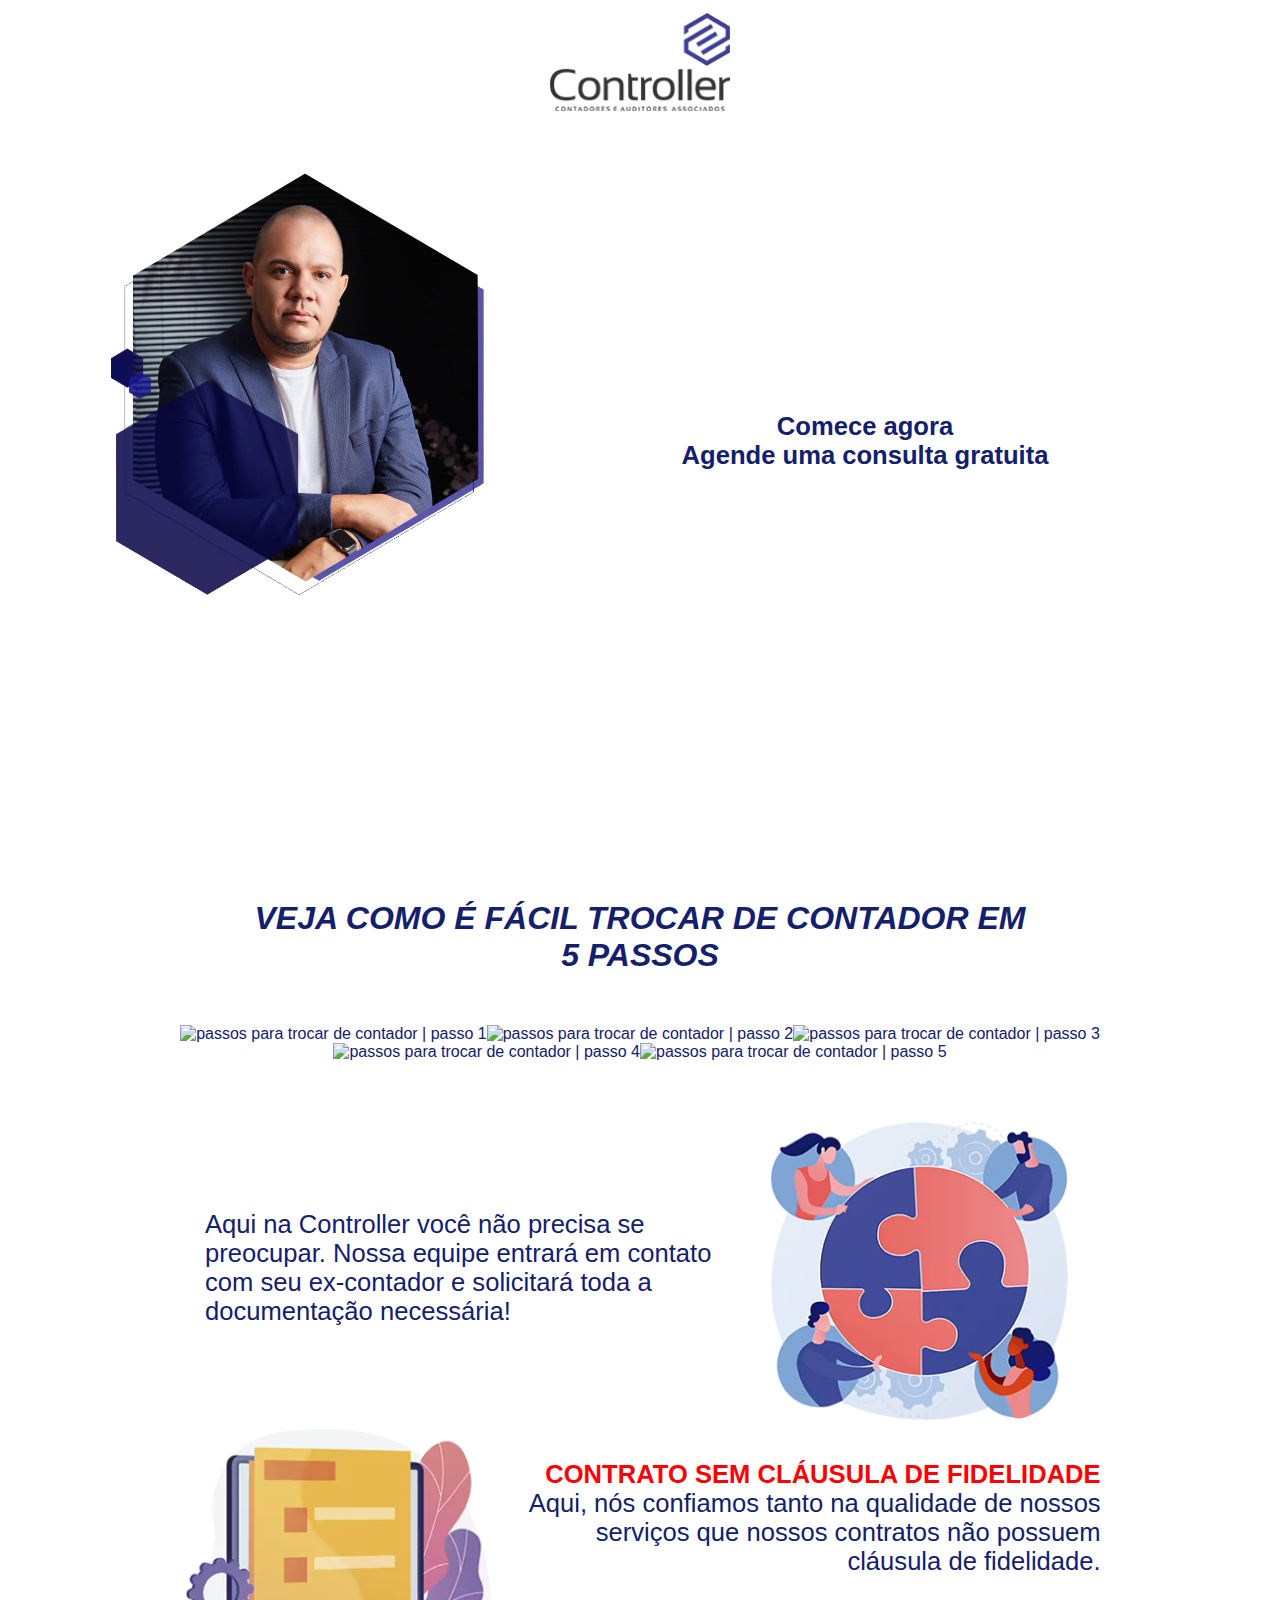
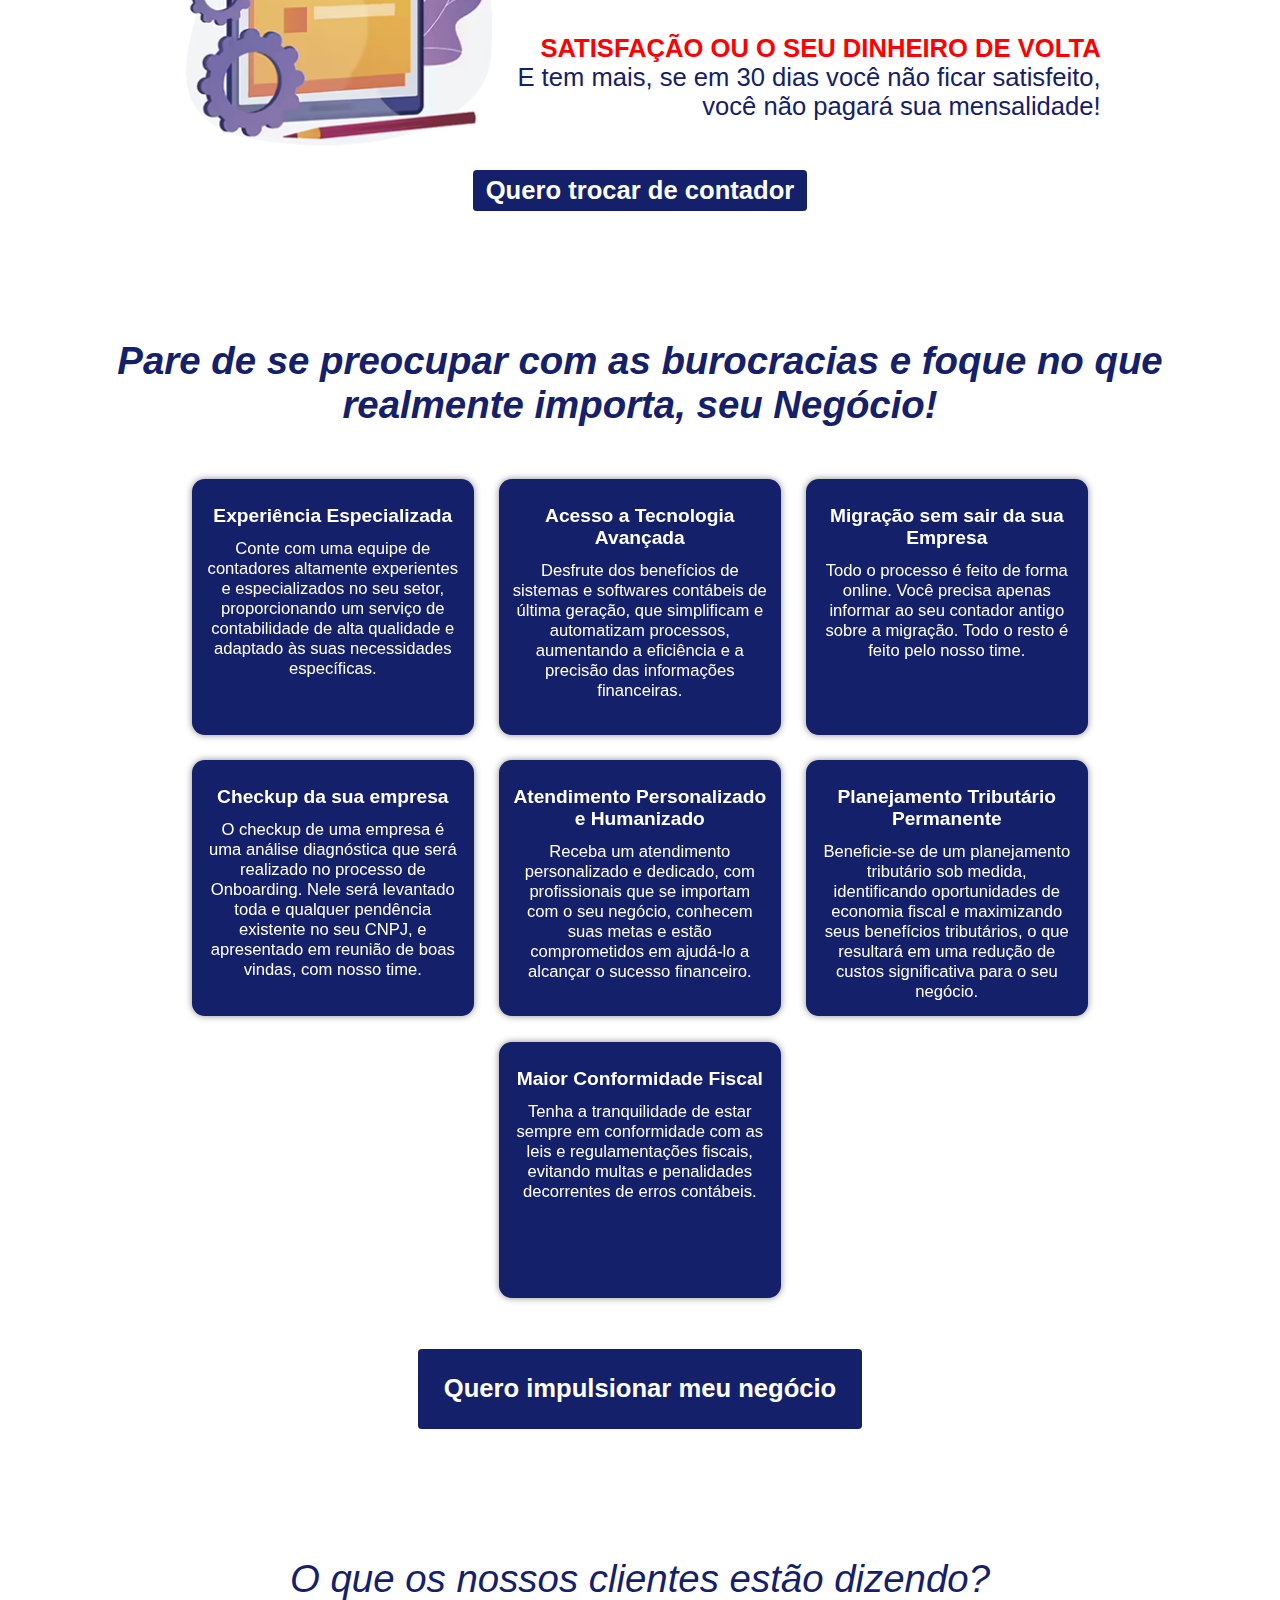
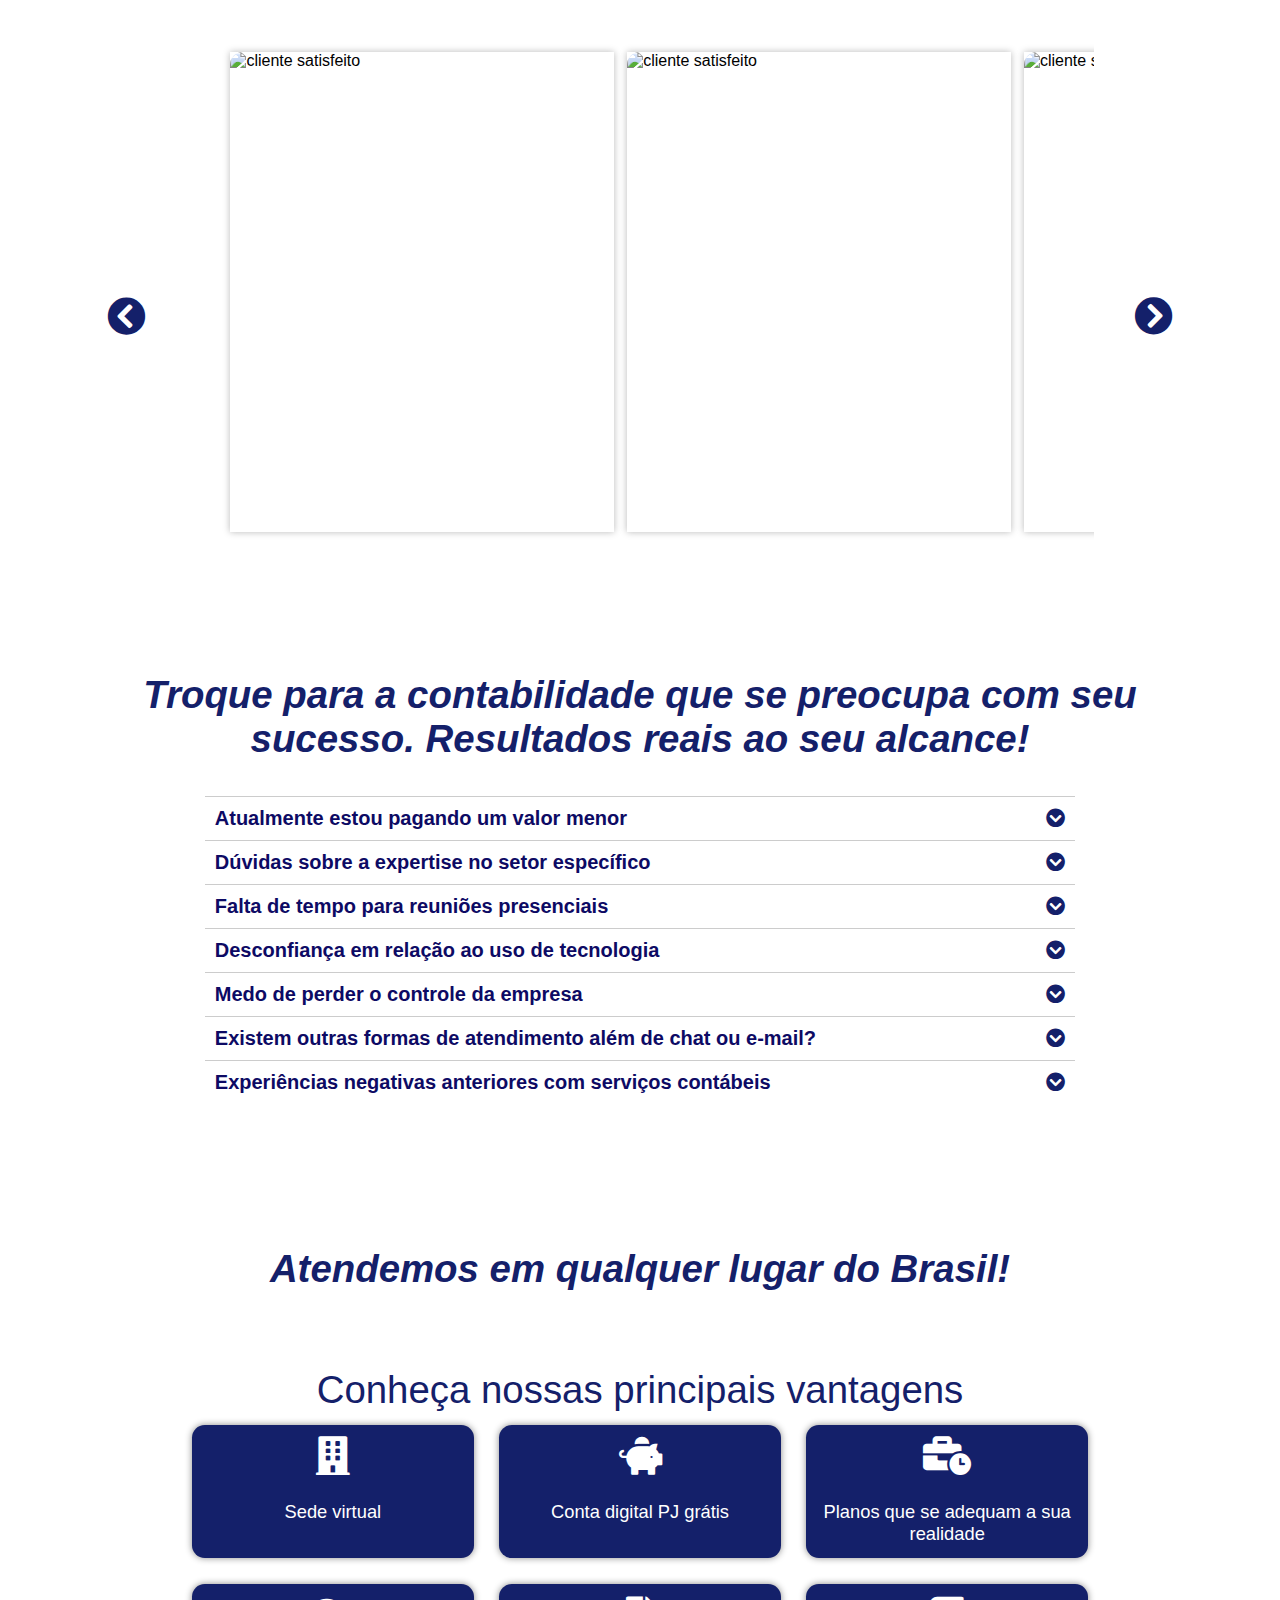
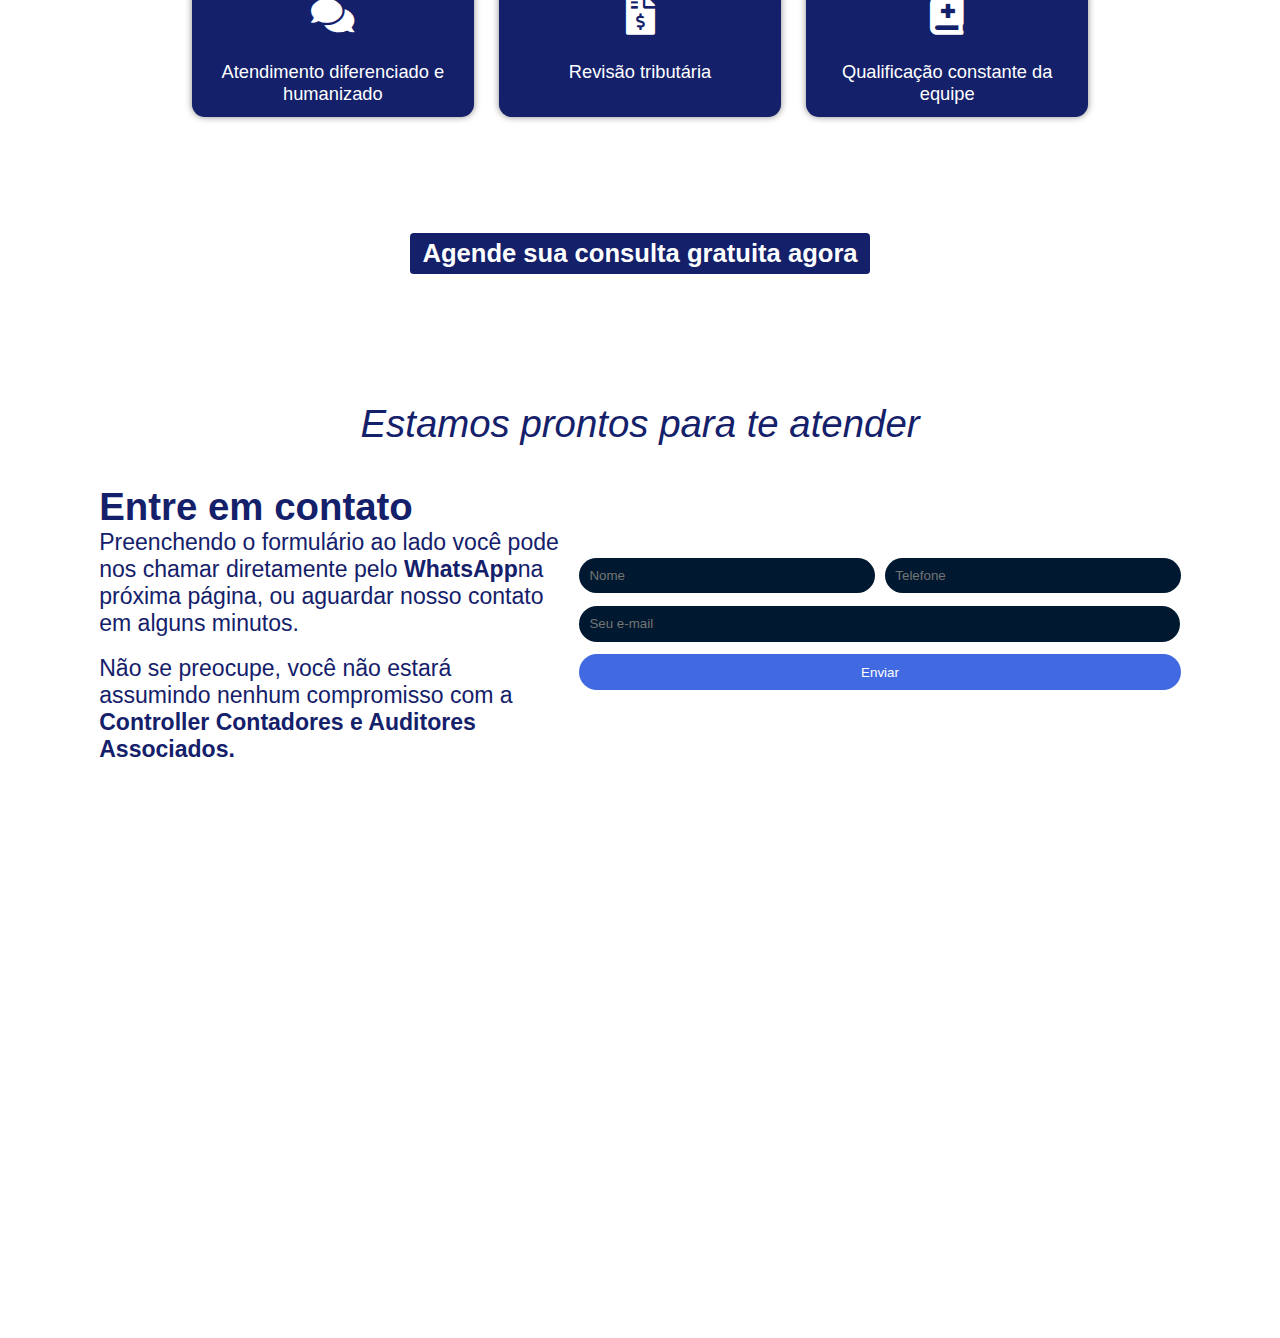
==== commit 9841d530: "main" ====
--- a/index.html
+++ b/index.html
@@ -4,383 +4,322 @@
 <head>
     <meta charset="UTF-8">
     <meta name="viewport" content="width=device-width, initial-scale=1.0">
+
     <title>Troca de contador</title>
+    <meta name="description" content="Troque o seu contador com facilidade e rapidez! Nossa landing page oferece um serviço de troca de contador profissional e confiável para atender às suas necessidades contábeis."/>
+    <meta name="keywords" content="troca de contador, contador, contabilidade, contador profissional, serviço contábil"/>
+    <meta name="author" content="Controller Contadores e Auditores Associados"/>
+    <meta name="robots" content="index, follow"/>
+    <link rel="canonical" href="https://controllerconsultores.com.br/trocadecontador/">
     <link rel="stylesheet" href="assets/css/global.css" />
-   <meta http-equiv="Cache-Control" content="public, max-age=604.800">
+    <meta http-equiv="Cache-Control" content="public, max-age=604.800">
     <link rel="stylesheet" href="assets/css/desk.css" media="(min-width: 768px)"/>
     <link rel="stylesheet" href="assets/css/mobi.css" media="(max-width: 768px)"/>
     <link rel="icon" href="assets/images/icon.png" sizes="32x32">
-    <link rel="stylesheet" async href="https://cdnjs.cloudflare.com/ajax/libs/font-awesome/5.15.4/css/all.min.css" integrity="sha512-1ycn6IcaQQ40/MKBW2W4Rhis/DbILU74C1vSrLJxCq57o941Ym01SwNsOMqvEBFlcgUa6xLiPY/NS5R+E6ztJQ==" crossorigin="anonymous" referrerpolicy="no-referrer" />
-    <!-- Start of HubSpot Embed Code -->
+    <link rel="stylesheet" async href="https://cdnjs.cloudflare.com/ajax/libs/font-awesome/5.15.4/css/all.min.css"
+        integrity="sha512-1ycn6IcaQQ40/MKBW2W4Rhis/DbILU74C1vSrLJxCq57o941Ym01SwNsOMqvEBFlcgUa6xLiPY/NS5R+E6ztJQ=="
+        crossorigin="anonymous" referrerpolicy="no-referrer" />
     <script type="text/javascript" id="hs-script-loader" async defer src="//js.hs-scripts.com/40058789.js"></script>
-    <!-- End of HubSpot Embed Code -->
 </head>
 
 <body>
     <main>
-        <header>
-            <img class="logo" src="assets/images/lggo.avif" alt="logo">
-        </header>
+        <header><img class="logo" width="182px" height="100px" src="assets/images/lggo.avif?cach=604.800" alt="logo"></header>
         <section class="sec01">
             <div class="container01">
-                <div class="vert01">
-                    <img width="679px" src="assets/images/img01.webp?cach=604.800" alt="troca de contador" />
-                </div>
+                <div class="vert01"><img width="390px" height="441px" src="assets/images/img01.avif?cach=604.800"
+                        alt="troca de contador" /></div>
                 <div class="vert02">
                     <div class="lay_text">
                         <h1>LIBERTE-SE DAS AMARRAS DE UMA CONTABILIDADE COMUM</h1>
-                        <h2>Garantimos que a sua troca de contador seja tão simples quanto abrir as portas para uma nova era de sucesso contábil e crescimento empresarial!</h2>
+                        <h2>Garantimos que a sua troca de contador seja tão simples quanto abrir as portas para uma nova
+                            era de sucesso contábil e crescimento empresarial!</h2>
                         <h3>Contribuir para o crescimento dos negócios de nossos clientes, maximizando os seus
                             resultados com serviços de alta qualidade.</h3>
                     </div>
-                    <div class="actionBtn">
-                        <button class="action"> <a class="page-scroll" href="#Contato">Comece agora<br> Agende uma consulta gratuita</a></button>
-                    </div>
-
+                    <div class="actionBtn"><button class="action"><a class="page-scroll" href="#Contato">Comece
+                                agora<br>Agende uma consulta gratuita</a></button></div>
                 </div>
             </div>
             <div id="particles-1" class="particles"><canvas class="particles-js-canvas-el"
                     style="width: 100%; height: 100%;" width="1268" height="700"></canvas></div>
         </section>
-
         <section class="sec02">
             <div class="container02">
-                <div class="vert01">
-                    <span>VEJA COMO É FÁCIL TROCAR DE CONTADOR EM <br> 5 PASSOS</span>
-                </div>
-
-                <div class="pass">
-                    <img width="200px" height="241.8px" src="assets/images/p1.avif" alt="passos para trocar de contador | passo 1"/>
-                    <img width="200px" height="241.8px" src="assets/images/p2.avif" alt="passos para trocar de contador | passo 2"/>
-                    <img width="200px" height="241.8px" src="assets/images/p3.avif" alt="passos para trocar de contador | passo 3"/>
-                    <img width="200px" height="241.8px" src="assets/images/p4.avif" alt="passos para trocar de contador | passo 4"/>
-                    <img width="200px" height="241.8px" src="assets/images/p5.avif" alt="passos para trocar de contador | passo 5"/>
-                </div>
-
+                <div class="vert01"><span>VEJA COMO É FÁCIL TROCAR DE CONTADOR EM <br>5 PASSOS</span></div>
+                <div class="pass"><img width="200px" height="241.8px" src="assets/images/p1.avif?cach=604.800"
+                        alt="passos para trocar de contador | passo 1" /><img width="200px" height="241.8px"
+                        src="assets/images/p2.avif?cach=604.800" alt="passos para trocar de contador | passo 2" /><img width="200px"
+                        height="241.8px" src="assets/images/p3.avif?cach=604.800"
+                        alt="passos para trocar de contador | passo 3" /><img width="200px" height="241.8px"
+                        src="assets/images/p4.avif?cach=604.800" alt="passos para trocar de contador | passo 4" /><img width="200px"
+                        height="241.8px" src="assets/images/p5.avif?cach=604.800" alt="passos para trocar de contador | passo 5" />
+                </div>
                 <div class="vert02">
-                    <div class="infos">
-                        <span>Aqui na Controller você não precisa se preocupar. nossa equipe entrará em contato com seu
-                            ex-contador e solicitará toda a documentação necessária!</span>
-                        <img width="325.24px" height="316.61px" src="assets/images/img02.avif" alt="nossa equipe"></img>
-                    </div>
-
-                    <div class="paragraphe02">
-                        <img width="325.24px" height="316.61px" src="assets/images/img03.avif" alt="contrato sem cláusula de fidelidade" />
-
-                        <span>
-                            <b style=" color: red; text-transform: uppercase;">Contrato sem cláusula de fidelidade</b> <br>
-                            Aqui, nós confiamos tanto na qualidade de nossos serviços que nossos contratos não possuem cláusula de fidelidade.<br>
-                            <br>
-                            <br>
-                            <b style=" color: red; text-transform: uppercase;">Satisfação ou o seu dinheiro de volta</b> <br>
-                            E tem mais, se em 30 dias você não ficar satisfeito, 
-                            você não pagará sua mensalidade!
-                        </span>
-                    </div>
-                </div>
-
-                <div class="actionBtn">
-                    <button class="action"> <a class="page-scroll" href="#Contato">Quero trocar de contador</a></button>
-                </div>
-            </div>
-        </section>
-
+                    <div class="infos"><span>Aqui na Controller você não precisa se preocupar. Nossa equipe entrará em
+                            contato com seu ex-contador e solicitará toda a documentação necessária!</span><img
+                            width="325px" height="316px" src="assets/images/img02.avif?cach=604.800" alt="nossa equipe"></img>
+                    </div>
+                    <div class="paragraphe02"><img width="325px" height="339px" src="assets/images/img03.avif?cach=604.800"
+                            alt="contrato sem cláusula de fidelidade" /><span><b
+                                style=" color: red; text-transform: uppercase;">Contrato sem cláusula de
+                                fidelidade</b><br>Aqui, nós confiamos tanto na qualidade de nossos serviços que nossos
+                            contratos não possuem cláusula de fidelidade.<br><br><br><b
+                                style=" color: red; text-transform: uppercase;">Satisfação ou o seu dinheiro de
+                                volta</b><br>E tem mais, se em 30 dias você não ficar satisfeito, você não pagará sua
+                            mensalidade! </span></div>
+                </div>
+                <div class="actionBtn"><button class="action"><a class="page-scroll" href="#Contato">Quero trocar de
+                            contador</a></button></div>
+            </div>
+        </section>
         <section class="sec03">
             <div class="container03">
-                <div class="vert01">
-                    <span>Pare de se preocupar com as burocracias e foque no que<br>realmente importa, seu Negócio!</span>
-
-                </div>
+                <div class="vert01"><span>Pare de se preocupar com as burocracias e foque no que<br>realmente importa,
+                        seu Negócio!</span></div>
                 <div class="vert02">
                     <div class="ngs">
-                        <div class="ng">
-                            <span>Experiência Especializada</span>
+                        <div class="ng"><span>Experiência Especializada</span>
                             <p>Conte com uma equipe de contadores altamente experientes e especializados no seu setor,
                                 proporcionando um serviço de contabilidade de alta qualidade e adaptado às suas
                                 necessidades específicas.</p>
                         </div>
-                        <div class="ng">
-                            <span>Acesso a Tecnologia Avançada</span>
+                        <div class="ng"><span>Acesso a Tecnologia Avançada</span>
                             <p>Desfrute dos benefícios de sistemas e softwares contábeis de última geração, que
                                 simplificam e automatizam processos, aumentando a eficiência e a precisão das
                                 informações financeiras.</p>
                         </div>
-                        <div class="ng">
-                            <span>Migração sem sair de sua Empresa</span>
+                        <div class="ng"><span>Migração sem sair da sua Empresa</span>
                             <p>Todo o processo é feito de forma online. Você precisa apenas informar ao seu contador
                                 antigo sobre a migração. Todo o resto é feito pelo nosso time.</p>
                         </div>
-                        <div class="ng">
-                            <span>Checkup da sua empresa</span>
+                        <div class="ng"><span>Checkup da sua empresa</span>
                             <p>O checkup de uma empresa é uma análise diagnóstica que será realizado no processo de
                                 Onboarding. Nele será levantado toda e qualquer pendência existente no seu CNPJ, e
                                 apresentado em reunião de boas vindas, com nosso time.</p>
                         </div>
-                        <div class="ng">
-                            <span>Atendimento Personalizado e Humanizado</span>
+                        <div class="ng"><span>Atendimento Personalizado e Humanizado</span>
                             <p>Receba um atendimento personalizado e dedicado, com profissionais que se importam com o
                                 seu negócio, conhecem suas metas e estão comprometidos em ajudá-lo a alcançar o sucesso
                                 financeiro.</p>
                         </div>
-                        <div class="ng">
-                            <span>Planejamento Tributário Permanente</span>
+                        <div class="ng"><span>Planejamento Tributário Permanente</span>
                             <p>Beneficie-se de um planejamento tributário sob medida, identificando oportunidades de
                                 economia fiscal e maximizando seus benefícios tributários, o que resultará em uma
                                 redução de custos significativa para o seu negócio.</p>
                         </div>
-                        <div class="ng">
-                            <span>Maior Conformidade Fiscal</span>
+                        <div class="ng"><span>Maior Conformidade Fiscal</span>
                             <p>Tenha a tranquilidade de estar sempre em conformidade com as leis e regulamentações
                                 fiscais, evitando multas e penalidades decorrentes de erros contábeis.</p>
                         </div>
                     </div>
-                    <div class="actionBtn">
-                        <button class="action"> <a class="page-scroll" href="#Contato">Quero impulsionar meu negócio</a></button>
-                    </div>
-                </div>
-            </div>
-
-        </section>
-
-
+                    <div class="actionBtn"><button class="action"><a class="page-scroll" href="#Contato">Quero
+                                impulsionar meu negócio</a></button></div>
+                </div>
+            </div>
+        </section>
         <section class="sec000">
-                <div class="vert02">
-                    <div class="spp">
-                    <span>O que os nossos clientes estão dizendo?</span>
-                </div>
-                    <div class="carousel-wrapper">
-                        <i class="fas farrr fa-chevron-circle-down carousel-prev"></i>
-                        <div class="carousel">
-                          <div class="carousel-items">
-                            <div class="carousel-item">
-                                <img width="350vw" height="487.87vw" src="assets/images/ts1.avif" alt="cliente satisfeito"  loading="lazy"/>
-                            </div> 
-                            <div class="carousel-item"> 
-                                <img width="350vw"  height="487.87vw" src="assets/images/ts2.avif" alt="cliente satisfeito" loading="lazy"/>
-                            </div> 
-                            <div class="carousel-item"> 
-                                <img width="350vw"  height="487.87vw" src="assets/images/ts3.avif" alt="cliente satisfeito" loading="lazy"/>
-                            </div> 
-                            <div class="carousel-item"> 
-                                <img width="350vw"  height="487.87vw" src="assets/images/ts4.avif" alt="cliente satisfeito" loading="lazy"/>
-                            </div> 
-                            <div class="carousel-item"> 
-                                <img width="350vw"  height="487.87vw" src="assets/images/ts5.avif" alt="cliente satisfeito" loading="lazy"/>
-                            </div> 
-                            <div class="carousel-item"> 
-                                <img width="350vw"  height="487.87vw" src="assets/images/ts6.avif" alt="cliente satisfeito" loading="lazy"/>
-                            </div>
-                          </div>
-                        </div>
-                        <i class="fas farrr fa-chevron-circle-down carousel-next"></i>
-                      </div>                      
-                </div>
-        </section>
-
+            <div class="vert02">
+                <div class="spp"><span>O que os nossos clientes estão dizendo?</span></div>
+                <div class="carousel-wrapper"><i class="fas farrr fa-chevron-circle-down carousel-prev"></i>
+                    <div class="carousel">
+                        <div class="carousel-items">
+                            <div class="carousel-item"><img width="350vw" height="487.87vw" src="assets/images/ts1.avif?cach=604.800"
+                                    alt="cliente satisfeito" loading="lazy" /></div>
+                            <div class="carousel-item"><img width="350vw" height="487.87vw" src="assets/images/ts2.avif?cach=604.800"
+                                    alt="cliente satisfeito" loading="lazy" /></div>
+                            <div class="carousel-item"><img width="350vw" height="487.87vw" src="assets/images/ts3.avif?cach=604.800"
+                                    alt="cliente satisfeito" loading="lazy" /></div>
+                            <div class="carousel-item"><img width="350vw" height="487.87vw" src="assets/images/ts4.avif?cach=604.800"
+                                    alt="cliente satisfeito" loading="lazy" /></div>
+                            <div class="carousel-item"><img width="350vw" height="487.87vw" src="assets/images/ts5.avif?cach=604.800"
+                                    alt="cliente satisfeito" loading="lazy" /></div>
+                            <div class="carousel-item"><img width="350vw" height="487.87vw" src="assets/images/ts6.avif?cach=604.800"
+                                    alt="cliente satisfeito" loading="lazy" /></div>
+                        </div>
+                    </div><i class="fas farrr fa-chevron-circle-down carousel-next"></i>
+                </div>
+            </div>
+        </section>
         <section class="sec04">
             <div class="container04">
-                <div class="vert01">
-                    <span>Troque para a contabilidade que se preocupa com seu sucesso. Resultados reais ao seu alcance! </span>
-              
-                </div>
-
+                <div class="vert01"><span>Troque para a contabilidade que se preocupa com seu sucesso. Resultados reais
+                        ao seu alcance! </span></div>
                 <div class="ganbiarra">
                     <div class="accordion">
                         <div class="accordion-item">
                             <div class="accordion-header">
                                 <h3 class="accordion-title">Atualmente estou pagando um valor menor</h3>
-                                <div class="accordion-icon">
-                                    <i class="fas farrr fa-chevron-circle-down"></i>
-                                </div>
-                            </div>
-                            <div class="accordion-content">
-                                <p>"Investir em uma contabilidade especializada é um passo estratégico para economizar dinheiro a longo prazo. Nossos serviços trazem resultados tangíveis, identificando oportunidades de economia e maximizando seus lucros. Veja como podemos otimizar suas finanças!"</p>
+                                <div class="accordion-icon"><i class="fas farrr fa-chevron-circle-down"></i></div>
+                            </div>
+                            <div class="accordion-content">
+                                <p>"Investir em uma contabilidade especializada é um passo estratégico para economizar
+                                    dinheiro a longo prazo. Nossos serviços trazem resultados tangíveis, identificando
+                                    oportunidades de economia e maximizando seus lucros. Veja como podemos otimizar suas
+                                    finanças!"</p>
                             </div>
                         </div>
                         <div class="accordion-item">
                             <div class="accordion-header">
                                 <h3 class="accordion-title">Dúvidas sobre a expertise no setor específico</h3>
-                                <div class="accordion-icon">
-                                    <i class="fas farrr fa-chevron-circle-down"></i>
-                                </div>
-                            </div>
-                            <div class="accordion-content">
-                                <p>"Atendemos contabilidade para todos os tipos de negócio. Compreendemos as complexidades e regulamentações contábeis exclusivas de cada setor. Deixe nossa experiência trabalhar a seu favor e descubra como podemos impulsionar seu sucesso financeiro!"</p>
+                                <div class="accordion-icon"><i class="fas farrr fa-chevron-circle-down"></i></div>
+                            </div>
+                            <div class="accordion-content">
+                                <p>"Atendemos contabilidade para todos os tipos de negócio. Compreendemos as
+                                    complexidades e regulamentações contábeis exclusivas de cada setor. Deixe nossa
+                                    experiência trabalhar a seu favor e descubra como podemos impulsionar seu sucesso
+                                    financeiro!"</p>
                             </div>
                         </div>
                         <div class="accordion-item">
                             <div class="accordion-header">
                                 <h3 class="accordion-title">Falta de tempo para reuniões presenciais</h3>
-                                <div class="accordion-icon">
-                                    <i class="fas farrr fa-chevron-circle-down"></i>
-                                </div>
-                            </div>
-                            <div class="accordion-content">
-                                <p>"Nossa comunicação é flexível e adaptada às suas necessidades. Oferecemos opções de reuniões online e videoconferências para economizar seu tempo valioso. Independentemente de sua localização, estamos sempre prontos para atendê-lo de maneira conveniente e eficiente!"</p>
-                            </div>
-                        </div>
-        
+                                <div class="accordion-icon"><i class="fas farrr fa-chevron-circle-down"></i></div>
+                            </div>
+                            <div class="accordion-content">
+                                <p>"Nossa comunicação é flexível e adaptada às suas necessidades. Oferecemos opções de
+                                    reuniões online e videoconferências para economizar seu tempo valioso.
+                                    Independentemente de sua localização, estamos sempre prontos para atendê-lo de
+                                    maneira conveniente e eficiente!"</p>
+                            </div>
+                        </div>
                         <div class="accordion-item">
                             <div class="accordion-header">
                                 <h3 class="accordion-title">Desconfiança em relação ao uso de tecnologia</h3>
-                                <div class="accordion-icon">
-                                    <i class="fas farrr fa-chevron-circle-down"></i>
-                                </div>
-                            </div>
-                            <div class="accordion-content">
-                                <p>"Abra as portas para a inovação e a eficiência. Nossa empresa utiliza tecnologia avançada para automatizar processos contábeis, garantindo precisão e agilidade. Descubra como nossa abordagem tecnológica pode impulsionar seu sucesso financeiro!"</p>
-                            </div>
-                        </div>
-        
+                                <div class="accordion-icon"><i class="fas farrr fa-chevron-circle-down"></i></div>
+                            </div>
+                            <div class="accordion-content">
+                                <p>"Abra as portas para a inovação e a eficiência. Nossa empresa utiliza tecnologia
+                                    avançada para automatizar processos contábeis, garantindo precisão e agilidade.
+                                    Descubra como nossa abordagem tecnológica pode impulsionar seu sucesso financeiro!"
+                                </p>
+                            </div>
+                        </div>
                         <div class="accordion-item">
                             <div class="accordion-header">
                                 <h3 class="accordion-title">Medo de perder o controle da empresa</h3>
-                                <div class="accordion-icon">
-                                    <i class="fas farrr fa-chevron-circle-down"></i>
-                                </div>
-                            </div>
-                            <div class="accordion-content">
-                                <p>"Trabalhamos em parceria com sua equipe interna de gestão. Nossa expertise complementa suas habilidades, fornecendo uma visão abrangente das finanças do seu negócio. Juntos, alcançaremos resultados excepcionais e maior controle sobre sua contabilidade!"</p>
-                            </div>
-                        </div>
-        
-                        <div class="accordion-item">
-                            <div class="accordion-header">
-                                <h3 class="accordion-title">Existem outras formas de atendimento além de chat ou e-mail?</h3>
-                                <div class="accordion-icon">
-                                    <i class="fas farrr fa-chevron-circle-down"></i>
-                                </div>
-                            </div>
-                            <div class="accordion-content">
-                                <p>Sim! Gostamos de sempre estar em contato com nossos clientes e valorizamos muito o atendimento humanizado. Você pode falar conosco via Whatsapp, telefone, reunião online ou até mesmo presencial. Se sentindo confortável e seguro, também podemos nos reunir presencialmente. Nossa prioridade é te atender da melhor maneira, sempre com segurança.</p>
-                            </div>
-                        </div>
-        
-                        <div class="accordion-item">
-                            <div class="accordion-header">
-                                <h3 class="accordion-title">Experiências negativas anteriores com serviços contábeis</h3>
-                                <div class="accordion-icon">
-                                    <i class="fas farrr fa-chevron-circle-down"></i>
-                                </div>
-                            </div>
-                            <div class="accordion-content">
-                                <p>"Deixe as experiências negativas para trás! Nossos clientes satisfeitos são a prova da nossa abordagem personalizada, atendimento ao cliente excepcional e resultados positivos. Descubra como nossa contabilidade diferenciada pode superar suas expectativas e levar seu negócio a novos patamares!"</p>
-                            </div>
-                        </div>
-                    </div>
-                </div>
-        </section>
-
-        
+                                <div class="accordion-icon"><i class="fas farrr fa-chevron-circle-down"></i></div>
+                            </div>
+                            <div class="accordion-content">
+                                <p>"Trabalhamos em parceria com sua equipe interna de gestão. Nossa expertise
+                                    complementa suas habilidades, fornecendo uma visão abrangente das finanças do seu
+                                    negócio. Juntos, alcançaremos resultados excepcionais e maior controle sobre sua
+                                    contabilidade!"</p>
+                            </div>
+                        </div>
+                        <div class="accordion-item">
+                            <div class="accordion-header">
+                                <h3 class="accordion-title">Existem outras formas de atendimento além de chat ou e-mail?
+                                </h3>
+                                <div class="accordion-icon"><i class="fas farrr fa-chevron-circle-down"></i></div>
+                            </div>
+                            <div class="accordion-content">
+                                <p>Sim! Gostamos de sempre estar em contato com nossos clientes e valorizamos muito o
+                                    atendimento humanizado. Você pode falar conosco via Whatsapp, telefone, reunião
+                                    online ou até mesmo presencial. Se sentindo confortável e seguro, também podemos nos
+                                    reunir presencialmente. Nossa prioridade é te atender da melhor maneira, sempre com
+                                    segurança.</p>
+                            </div>
+                        </div>
+                        <div class="accordion-item">
+                            <div class="accordion-header">
+                                <h3 class="accordion-title">Experiências negativas anteriores com serviços contábeis
+                                </h3>
+                                <div class="accordion-icon"><i class="fas farrr fa-chevron-circle-down"></i></div>
+                            </div>
+                            <div class="accordion-content">
+                                <p>"Deixe as experiências negativas para trás! Nossos clientes satisfeitos são a prova
+                                    da nossa abordagem personalizada, atendimento ao cliente excepcional e resultados
+                                    positivos. Descubra como nossa contabilidade diferenciada pode superar suas
+                                    expectativas e levar seu negócio a novos patamares!"</p>
+                            </div>
+                        </div>
+                    </div>
+                </div>
+        </section>
         <section>
             <div class="container05">
-                <div class="vert01">
-                    <span>Atendemos em qualquer lugar do Brasil!</span>
+                <div class="vert01"><span>Atendemos em qualquer lugar do Brasil!</span>
                     <p>Conheça nossas principais vantagens</p>
                 </div>
                 <div class="vert02">
-                    <div class="serv" data-orige="Sede virtual" data-description="Sede virtual é para que seu escritório possa funcionar remotamente. Ao contratar uma sede virtual, você terá um endereço fiscal para registrar o seu CNPJ e comprovar endereço junto a qualquer outro órgão necessário.">
-                        <i class="fas fa-building"></i>
-                        <span>Sede virtual</span>
-                    </div>
-                    <div class="serv" data-orige="Conta digital PJ grátis" data-description="Você fica livre de taxas de manutenção, emissão de boleto, PIX, e pode cancelar sua conta quando quiser, sem precisar sair de casa e sem demora.">
-                        <i class="fas fa-piggy-bank"></i>
-                        <span>Conta digital PJ grátis</span>
-                    </div>
-                    <div class="serv" data-orige="Planos que se adequam a sua realidade" data-description="Nossos planos são personalizados, e com isso, atendemos todos os tipos e portes de empresas.">
-                        <i class="fas fa-business-time"></i>
-                        <span>Planos que se adequam a sua realidade</span>
-                    </div>
-                    <div class="serv" data-orige="Atendimento diferenciado e humanizado" data-description="Apesar de sermos uma contabilidade digital, aqui você fala com um humano na hora que quiser.">
-                        <i class="fas fa-comments"></i>
-                        <span>Atendimento diferenciado e humanizado</span>
-                    </div>
-                    <div class="serv" data-orige="Revisão tributária" data-description="Nosso setor de inteligência analisa sua empresa em tempo real, sempre buscando economia na sua carga tributária.">
-                        <i class="fas fa-file-invoice-dollar"></i>
-                        <span>Revisão tributária</span>
-                    </div>
-                    <div class="serv" data-orige="Qualificação constante da equipe" data-description="Nossa equipe é treinada mensalmente, para se manter atualizada e oferecermos o melhor serviço!">
-                        <i class="fas fa-book-medical"></i>
-                        <span>Qualificação constante da equipe</span>
-                    </div>
-                </div>
-                <div class="actionBtn">
-                    <button class="action"> <a class="page-scroll" href="#Contato">Agende sua consulta gratuita agora</a></button>
-                </div>
-            </div>
-        </section>
-
-        <section  id="Contato" class="secContato">
-            <div class="spp">
-                <span>Estamos prontos para te atender</span>
-            </div>
-            
+                    <div class="serv" data-orige="Sede virtual"
+                        data-description="Sede virtual é para que seu escritório possa funcionar remotamente. Ao contratar uma sede virtual, você terá um endereço fiscal para registrar o seu CNPJ e comprovar endereço junto a qualquer outro órgão necessário.">
+                        <i class="fas fa-building"></i><span>Sede virtual</span></div>
+                    <div class="serv" data-orige="Conta digital PJ grátis"
+                        data-description="Você fica livre de taxas de manutenção, emissão de boleto, PIX, e pode cancelar sua conta quando quiser, sem precisar sair de casa e sem demora.">
+                        <i class="fas fa-piggy-bank"></i><span>Conta digital PJ grátis</span></div>
+                    <div class="serv" data-orige="Planos que se adequam a sua realidade"
+                        data-description="Nossos planos são personalizados, e com isso, atendemos todos os tipos e portes de empresas.">
+                        <i class="fas fa-business-time"></i><span>Planos que se adequam a sua realidade</span></div>
+                    <div class="serv" data-orige="Atendimento diferenciado e humanizado"
+                        data-description="Apesar de sermos uma contabilidade digital, aqui você fala com um humano na hora que quiser.">
+                        <i class="fas fa-comments"></i><span>Atendimento diferenciado e humanizado</span></div>
+                    <div class="serv" data-orige="Revisão tributária"
+                        data-description="Nosso setor de inteligência analisa sua empresa em tempo real, sempre buscando economia na sua carga tributária.">
+                        <i class="fas fa-file-invoice-dollar"></i><span>Revisão tributária</span></div>
+                    <div class="serv" data-orige="Qualificação constante da equipe"
+                        data-description="Nossa equipe é treinada mensalmente, para se manter atualizada e oferecermos o melhor serviço!">
+                        <i class="fas fa-book-medical"></i><span>Qualificação constante da equipe</span></div>
+                </div>
+                <div class="actionBtn"><button class="action"><a class="page-scroll" href="#Contato">Agende sua consulta
+                            gratuita agora</a></button></div>
+            </div>
+        </section>
+        <section id="Contato" class="secContato">
+            <div class="spp"><span>Estamos prontos para te atender</span></div>
             <div class="containeContato">
                 <div class="col-lg-1">
                     <div class="team-content">
                         <h2 class="text_contato1">Entre em contato</h2>
-                        <p class="text text_contato">Preenchendo o formulário ao lado você pode nos chamar diretamente pelo
-                            <b>WhatsApp</b> na próxima página, ou aguardar nosso contato em alguns minutos.
-                        </p>
-                        <br>
+                        <p class="text text_contato">Preenchendo o formulário ao lado você pode nos chamar diretamente
+                            pelo <b>WhatsApp</b>na próxima página, ou aguardar nosso contato em alguns minutos. </p><br>
                         <p class="text margin-top text_contato">Não se preocupe, você não estará assumindo nenhum
-                            compromisso com a
-                            <b>Controller Contadores e Auditores Associados.</b>
-                        </p>
-                    </div>
-                </div>
-
+                            compromisso com a <b>Controller Contadores e Auditores Associados.</b></p>
+                    </div>
+                </div>
                 <form class="inputs">
-                    <div class="nameTelefone">
-                        <input class="nn" type="text" name="name" placeholder="Nome">
-                        <input class="tt" type="tel" name="telefone" id="telefone" placeholder="Telefone" data-inputmask="+55-99-9999-9999">
-
-                    </div>
-
-                    <div class="mail">
-                        <input class="ee" type="email" name="email" placeholder="Seu e-mail">
-                    </div>
-                    <button type="submit" class="envi">Enviar</button>
+                    <div class="nameTelefone"><input class="nn" type="text" name="name" placeholder="Nome"
+                            required><input class="tt" type="tel" name="telefone" id="telefone" placeholder="Telefone"
+                            data-inputmask="+55-99-9999-9999" required></div>
+                    <div class="mail"><input class="ee" type="email" name="email" placeholder="Seu e-mail" required>
+                    </div><button type="submit" class="envi">Enviar</button>
                 </form>
-
-            </div>
-        
+            </div>
         </section>
     </main>
-
     <footer id="section1">
-            <div class="contatoss">
-                <p>Conheça-nos!</p>
-                <p>Petrolina - PE</p>
-    
-                <p class="textContato"> <i class="fas icoContato fa-map-marker-alt"></i> Rua Irmã
-                    Jerônima, n° 108, Centro - CEP: 56.304-130</p>
-                <p class="textContato"> <i class="fas icoContato fa-envelope"></i>contato@controllerconsultores.com.br</p>
-                <p class="textContato"> <i class="fab icoContato fa-whatsapp"></i>+55 (87) 3861-0452</p>
-                <p class="textContato"> <i class="fas fa-clock icoContato"></i>08:00-12:00 13:00-18:00
-                </p>
-            </div>
-        
-            <div class="sos">
-                <a href="https://www.facebook.com/controllercontadores" aria-label="Nossa pagina do facebook" target="_blank"><i class="fab fa-facebook-f iconRedes"></i></a>
-                <a href="https://twitter.com/Controllerofc iconRedes" aria-label="Nossa pagina do twitter" target="_blank"><i class="fab fa-twitter iconRedes"></i></a>
-                <a href="https://www.instagram.com/controlleroficial/" aria-label="Nossa pagina do instagram" target="_blank"><i class="fab fa-instagram iconRedes"></i></a>
-                <a href="https://www.linkedin.com/in/controller-contadores-associados-514781152/?original_referer="  aria-label="Nossa pagina do linkedin"target="_blank"><i class="fab fa-linkedin iconRedes"></i></a>
-                <a href="https://controllerconsultores.com.br/blog/" aria-label="Nossa pagina do blog" target="_blank"><i class="fab fa-blogger iconRedes"></i></a>
-            </div>
-            <div class="dev"></div>
-    </footer>
-    <a href="https://api.whatsapp.com/send?phone=558738610452&amp;text=Ol%C3%A1,%20gostaria%20de%20falar%20com%20um%20especialista%20de%20contabilidade." aria-label="Mande uma meensagem no whatsapp" target="_blank" class="wapp" style="display: inline-block;">
-    </a>
+        <div class="contatoss">
+            <p>Conheça-nos!</p>
+            <p>Petrolina - PE</p>
+            <p class="textContato"><i class="fas icoContato fa-map-marker-alt"></i>Rua Irmã Jerônima, n° 108, Centro -
+                CEP: 56.304-130</p>
+            <p class="textContato"><i class="fas icoContato fa-envelope"></i>contato@controllerconsultores.com.br</p>
+            <p class="textContato"><i class="fab icoContato fa-whatsapp"></i>+55 (87) 3861-0452</p>
+            <p class="textContato"><i class="fas fa-clock icoContato"></i>08:00-12:00 13:00-18:00 </p>
+        </div>
+        <div class="sos"><a href="https://www.facebook.com/controllercontadores" aria-label="Nossa pagina do facebook"
+                target="_blank"><i class="fab fa-facebook-f iconRedes"></i></a><a
+                href="https://twitter.com/Controllerofc iconRedes" aria-label="Nossa pagina do twitter"
+                target="_blank"><i class="fab fa-twitter iconRedes"></i></a><a
+                href="https://www.instagram.com/controlleroficial/" aria-label="Nossa pagina do instagram"
+                target="_blank"><i class="fab fa-instagram iconRedes"></i></a><a
+                href="https://www.linkedin.com/in/controller-contadores-associados-514781152/?original_referer="
+                aria-label="Nossa pagina do linkedin" target="_blank"><i class="fab fa-linkedin iconRedes"></i></a><a
+                href="https://controllerconsultores.com.br/blog/" aria-label="Nossa pagina do blog" target="_blank"><i
+                    class="fab fa-blogger iconRedes"></i></a></div>
+        <div class="dev"></div>
+    </footer><a
+        href="https://api.whatsapp.com/send?phone=558738610452&amp;text=Ol%C3%A1,%20gostaria%20de%20falar%20com%20um%20especialista%20de%20contabilidade."
+        aria-label="Mande uma meensagem no whatsapp" target="_blank" class="wapp" style="display: inline-block;"></a>
     <script src="assets/js/jquery-1.12.4.min.js"></script>
     <script src="assets/js/modernizr-3.7.1.min.js"></script>
-   
     <script src="assets/js/jquery.easing.min.js"></script>
     <script src="assets/js/scrolling-nav.js"></script>
-    
     <script src="assets/js/vanilla-tilt.js"></script>
     <script src="assets/js/particles.min.js"></script>
     <script src="assets/js/main.js"></script>
+    <script src="assets/js/form.js"></script>
 </body>
 
 </html>--- a/assets/css/global.css
+++ b/assets/css/global.css
@@ -1,397 +1 @@
-
-/*================Root===============*/
-:root{
-    --cor-primaria:#14206a;
-    --cor-white:#ffffff;
-}
-
-html::-webkit-scrollbar {
-    width: 1vw;
-}
-html::-webkit-scrollbar-thumb {
-    background-color: #0b0a66;
-    width: 1vw;
-}
-html::-webkit-scrollbar-track {
-    background: #ffffff;
-}
-*{padding: 0px; margin: 0px; font-family: 'arial';}
-
-/*================FIM DO  ROOT===============*/
-
-
-.sec01{
-    background-image: url(../images/banner-bg.avif);
-    background-repeat: no-repeat;
-    background-size: cover;
-    background-position-y: bottom;
-    width: 100%;
-    height: 100vh;
-    text-align: center;
-    top: 4vw;
-    position: relative;
-    color: var(--cor-white);
-}
-
-
-.particles {
-    position: absolute;
-    top: 0;
-    left: 0;
-    width: 100%;
-    height: 100%;
-    z-index: 1;
-}
-
-.sec0{
-    width: 100%;
-}
-.container02 {
-    text-align: center;
-    width: 100%;
-    color: var(--cor-primaria)
-}
-
-.container05{
-    padding: 0vw 6vw;
-    margin-top: 10vw;
-    text-align: center;
-    color: var(--cor-primaria
-    );
-}
-
-.container05 .vert01 span{
-    font-style: italic;
-}
-
-.container04 .vert01{
-    display: flex;
-    flex-direction: column;
-    font-style: italic;
-}
-
-
-.carousel-item span{
-    font-weight: bold;
-    margin-bottom: 1vw;
-}
-
-.container01 .vert02 .lay_text h3 {
-    font-weight: lighter;
-    font-style: italic;
-}
-
-h1,
-h2,
-h3 {
-    margin-bottom: 2vw;
-}
-
-.actionBtn {
-    width: 100%;
-    text-align: center;
-}
-
-.container01 .action a{
-    text-decoration: none;
-    color: var(--cor-primaria);
-}
-
-.action a{
-    text-decoration: none;
-    color: var(--cor-white);
-}
-
-.container01 .vert02 .action {
-    padding: 0.5vw 1vw;
-    border-radius: 0.3vw;
-    outline: none;
-    border-style: none;
-    background-color: var(--cor-white);
-    color: var(--cor-primaria);
-    font-weight: bold;
-    font-size: 2vw;
-    cursor: pointer;
-    animation: pulseButton 2s infinite;
-    z-index: 10;
-    position: relative;
-}
-
-@keyframes pulseButton {
-    0% {
-        transform: scale(1);
-    }
-
-    50% {
-        transform: scale(1.1);
-    }
-
-    100% {
-        transform: scale(1);
-    }
-}
-
-
-.container02 .vert01 {
-    display: flex;
-    flex-direction: column;
-    font-style: italic;
-}
-
-.container02 .vert02 {
-    margin: 1vw 6vw;
-}
-
-
-.destack {
-    animation: pulseDestak 2s infinite;
-    text-transform: uppercase;
-}
-
-
-@keyframes pulseDestak {
-    10% {
-        color: black;
-    }
-
-    40% {
-        color: rgb(252, 30, 30);
-    }
-
-    100% {
-        color: black;
-    }
-}
-
-.container03 {
-    padding: 0vw 6vw;
-    margin-top: 10vw;
-    text-align: center;
-    color: var(--cor-primaria);
-}
-
-.container03 .vert01 {
-    display: flex;
-    flex-direction: column;
-    font-style: italic;
-}
-
-.container05 .vert02 {
-    display: flex;
-    flex-wrap: wrap;
-    justify-content: center;
-}
-
-.contatoss, .sos{
-    transform: rotate(-180deg);
-}
-
-.iconRedes {
-    color: white;
-    font-size: 4vw;
-    margin: 1vw;
-}
-
-footer {
-    background-image: url(../images/banner-bg.avif);
-    background-repeat: no-repeat;
-    background-size: cover;
-    background-position-y: bottom;
-    width: 100%;
-    color: var(--cor-white);
-    transform: rotate(180deg);
-    display: flex;
-    flex-direction: column-reverse;
-}
-
-.container04 {
-    padding: 0vw 6vw;
-    margin-top: 10vw;
-    text-align: center;
-    color: var(--cor-primaria);
-}
-/*----------ganbiarra-----------*/
-.accordion {
-    border-radius: 5px;
-    margin: 20px 0;
-    padding: 15px;
-    padding-left: 10vw;
-    padding-right: 10vw;
-}
-
-.accordion-item {
-    border-top: 1px solid #ccc;
-}
-.accordion-header {
-    display: flex;
-    align-items: center;
-    justify-content: space-between;
-    padding: 10px;
-    cursor: pointer;
-    transition: background-color 0.3s;
-}
-.accordion-content {
-    padding: 10px;
-    display: none;
-}
-.accordion-title {
-    margin: 0;
-    font-size: 20px;
-    font-weight: 700;
-    color: #0d0a64;
-}
-.accordion-icon {
-    font-size: 1.2em;
-    color: #888;
-    transition: transform 0.3s;
-}
-
-.accordion-content {
-    padding: 10px;
-    display: none;
-}
-
-.accordion-content p {
-    font-size: 16px;
-    font-weight: 400;
-    line-height: 26px;
-    color: #6A6972;
-    margin: 0px;
-    font-family: 'arial';
-}
-.accordion-item.expanded .accordion-content {
-    display: block;
-}
-
-.farrr{
-    color: var(--cor-primaria);
-}
-section.sec000 {
-    margin-top: 10vw;
-}
-
-.dev{
-    border-top: 1px solid rgba(255, 255, 255, 0.3);
-}
-
-.wapp {
-    color: #fff;
-    position: fixed;
-    right: 1vw;
-    bottom: 50px;
-    width: 68px;
-    height: 75px;
-    background-image: url('../images/wpp.webp');
-    background-size: cover;
-    background-size: 70px;
-    background-repeat: no-repeat;
-    text-align: center;
-    z-index: 99;
-    -webkit-transition: all 0.3s ease-out 0s;
-    -moz-transition: all 0.3s ease-out 0s;
-    -ms-transition: all 0.3s ease-out 0s;
-    -o-transition: all 0.3s ease-out 0s;
-    transition: all 0.3s ease-out 0s;
-    display: none;
-}
-
-
-.containeContato{
-    margin: 3vw 7vw 7vw;
-    display: flex;
-    flex-direction: row;
-    align-items: center;
-    justify-content: space-around;
-}
-
-.col-lg-1{
-    max-width: 100%;
-    color: var(--cor-primaria);
-}
-
-.team-content {
-    text-align: start;
-    display: flex;
-    flex-direction: column;
-    align-items: flex-start;
-    max-width: 36vw;
-}
-
-.text_contato1{
-    margin: 0px;
-    font-size: 3vw;
-}
-
-.text_contato{
-    font-size: 1.8vw;
-}
-
-.inputs {
-    display: flex;
-    flex-direction: column;
-    width: 47vw;
-}
-
-.nameTelefone{
-    display: flex;
-    flex-direction: row;
-}
-.nn{
-    padding: 0.8vw;
-    width: 100%;
-    background-color: #001930;
-    border-width: 0 0 0 0;
-    border-radius: 11vw;
-    margin-bottom: 1vw;
-    color: white;
-    margin-right: 0.8vw;
-}
-
-.tt{
-    padding: 0.8vw;
-    width: 100%;
-    background-color: #001930;
-    border-width: 0 0 0 0;
-    border-radius: 11vw;
-    margin-bottom: 1vw;
-    color: white;
-}
-
-.mail {
-    max-width: 96.5%;
-}
-
-
-.ee{
-    padding: 0.8vw;
-    width: 100%;
-    background-color: #001930;
-    border-width: 0 0 0 0;
-    border-radius: 11vw;
-    margin-bottom: 1vw;
-    color: white;
-}
-
-.envi {
-    background-color: royalblue;
-    width: 100%;
-    outline: none;
-    border-radius: 10vw;
-    margin: auto;
-    border-style: none;
-    color: white;
-    padding: 0.8vw;
-    transition: 200ms;
-}
-
-.envi:hover {
-    background-color: #fff;
-    color: #2B2C95;
-    border-color: #fff;
-    cursor: pointer;
-}
-
-.spp{ text-align: center; margin-top: 10vw; font-style: italic; color: var(--cor-primaria);}
-.spp span{
-    font-size: 3vw;
-}
+:root{--cor-primaria:#14206a;--cor-white:#ffffff}html::-webkit-scrollbar{width:1vw}html::-webkit-scrollbar-thumb{background-color:#0b0a66;width:1vw}html::-webkit-scrollbar-track{background:#ffffff}*{padding:0;margin:0;font-family:'arial';}.sec01{background-image:url(../images/banner-bg.avif);background-repeat:no-repeat;background-size:cover;background-position-y:bottom;width:100%;height:100vh;text-align:center;top:4vw;position:relative;color:var(--cor-white)}.particles{position:absolute;top:0;left:0;width:100%;height:100%;z-index:1}.sec0{width:100%}.container02{text-align:center;width:100%;color:var(--cor-primaria)}.container05{padding:0 6vw;margin-top:10vw;text-align:center;color:var(--cor-primaria)}.container05 .vert01 span{font-style:italic}.container04 .vert01{display:flex;flex-direction:column;font-style:italic}.carousel-item span{font-weight:bold;margin-bottom:1vw}.container01 .vert02 .lay_text h3{font-weight:lighter;font-style:italic}h1,h2,h3{margin-bottom:2vw}.actionBtn{width:100%;text-align:center}.container01 .action a{text-decoration:none;color:var(--cor-primaria)}.action a{text-decoration:none;color:var(--cor-white)}.container01 .vert02 .action{padding:.5vw 1vw;border-radius:.3vw;outline:none;border-style:none;background-color:var(--cor-white);color:var(--cor-primaria);font-weight:bold;font-size:2vw;cursor:pointer;animation:pulseButton 2s infinite;z-index:10;position:relative}@keyframes pulseButton{0%{transform:scale(1)}50%{transform:scale(1.1)}100%{transform:scale(1)}}.container02 .vert01{display:flex;flex-direction:column;font-style:italic}.container02 .vert02{margin:1vw 6vw}.destack{animation:pulseDestak 2s infinite;text-transform:uppercase}@keyframes pulseDestak{10%{color:black}40%{color:rgb(252,30,30)}100%{color:black}}.container03{padding:0 6vw;margin-top:10vw;text-align:center;color:var(--cor-primaria)}.container03 .vert01{display:flex;flex-direction:column;font-style:italic}.container05 .vert02{display:flex;flex-wrap:wrap;justify-content:center}.contatoss,.sos{transform:rotate(-180deg)}.iconRedes{color:white;font-size:4vw;margin:1vw}footer{background-image:url(../images/banner-bg.avif);background-repeat:no-repeat;background-size:cover;background-position-y:bottom;width:100%;color:var(--cor-white);transform:rotate(180deg);display:flex;flex-direction:column-reverse}.container04{padding:0 6vw;margin-top:10vw;text-align:center;color:var(--cor-primaria)}.accordion{border-radius:5px;margin:20px 0;padding:15px;padding-left:10vw;padding-right:10vw}.accordion-item{border-top:1px solid #ccc}.accordion-header{display:flex;align-items:center;justify-content:space-between;padding:10px;cursor:pointer;transition:background-color .3s}.accordion-content{padding:10px;display:none}.accordion-title{margin:0;font-size:20px;font-weight:700;color:#0d0a64}.accordion-icon{font-size:1.2em;color:#888;transition:transform .3s}.accordion-content{padding:10px;display:none}.accordion-content p{font-size:16px;font-weight:400;line-height:26px;color:#6A6972;margin:0;font-family:'arial'}.accordion-item.expanded .accordion-content{display:block}.farrr{color:var(--cor-primaria)}section.sec000{margin-top:10vw}.dev{border-top:1px solid rgba(255,255,255,.3)}.wapp{color:#fff;position:fixed;right:1vw;bottom:50px;width:68px;height:75px;background-image:url('../images/wpp.webp');background-size:cover;background-size:70px;background-repeat:no-repeat;text-align:center;z-index:99;-webkit-transition:all .3s ease-out 0s;-moz-transition:all .3s ease-out 0s;-ms-transition:all .3s ease-out 0s;-o-transition:all .3s ease-out 0s;transition:all .3s ease-out 0s;display:none}.containeContato{margin:3vw 7vw 7vw;display:flex;flex-direction:row;align-items:center;justify-content:space-around}.col-lg-1{max-width:100%;color:var(--cor-primaria)}.team-content{text-align:start;display:flex;flex-direction:column;align-items:flex-start;max-width:36vw}.text_contato1{margin:0;font-size:3vw}.text_contato{font-size:1.8vw}.inputs{display:flex;flex-direction:column;width:47vw}.nameTelefone{display:flex;flex-direction:row}.nn{padding:.8vw;width:100%;background-color:#001930;border-width:0 0 0 0;border-radius:11vw;margin-bottom:1vw;color:white;margin-right:.8vw}.tt{padding:.8vw;width:100%;background-color:#001930;border-width:0 0 0 0;border-radius:11vw;margin-bottom:1vw;color:white}.mail{max-width:96.5%}.ee{padding:.8vw;width:100%;background-color:#001930;border-width:0 0 0 0;border-radius:11vw;margin-bottom:1vw;color:white}.envi{background-color:royalblue;width:100%;outline:none;border-radius:10vw;margin:auto;border-style:none;color:white;padding:.8vw;transition:200ms}.envi:hover{background-color:#fff;color:#2B2C95;border-color:#fff;cursor:pointer}.spp{text-align:center;margin-top:10vw;font-style:italic;color:var(--cor-primaria);}.spp span{font-size:3vw}--- a/assets/css/desk.css
+++ b/assets/css/desk.css
@@ -1,367 +1 @@
-header{
-    background: var(--cor-white);
-    padding: 1vw 0vw;
-    display: flex;
-    justify-content: center;
-    position: fixed;
-    width: 100%;
-    z-index: 999;
-}
-
-.logo{
-    width: 14vw;
-}
-
-
-/*================SECTION 01====================*/
-.container01 {
-    display: flex;
-    flex-direction: row;
-    padding: 9vw 6vw;
-}
-
-.container01 .vert01 {
-    width: 70vw;
-}
-
-.container01 .vert01 img {
-    width: 30vw;
-    z-index: 2;
-    position: relative;
-}
-
-.container01 .vert01 .lay_text {
-    max-width: 90vw;
-}
-
-.container01 .vert02 {
-    max-width: 100%;
-}
-
-.vert02 .lay_text {
-    text-align: center;
-    color: var(--cor-white);
-    font-style: italic;
-}
-
-.vert02 .lay_text h1 {
-    font-size: 2.5vw;
-}
-
-.vert02 .lay_text h2 {
-    font-size: 1.5vw;
-    font-weight: bold;
-}
-
-.vert02 .lay_text h3 {
-    font-size: 1.6vw;
-    font-weight: lighter;
-    font-style: italic;
-}
-
-
-.container01 .vert02 .lay_text h3 {
-    font-size: 1.5vw;
-}
-
-
-.action {
-    padding: 0.5vw 1vw;
-    border-radius: 0.3vw;
-    outline: none;
-    border-style: none;
-    background-color: var(--cor-white);
-    color: var(--cor-primaria);
-    font-weight: bold;
-    font-size: 1.2vw;
-    cursor: pointer;
-    animation: pulseButton 2s infinite;
-}
-
-
-/*==================FIM SECTION 01====================*/
-
-
-/*====================SECTION 02====================*/
-
-.container02 .vert01 span:nth-child(1) {
-    font-size: 2.5vw;
-}
-
-.pass {
-    margin: 4vw 6vw;
-}
-
-.pass img {
-    width: 15.4vw;
-    height: 18.6vw;
-}
-
-
-
-.infos {
-    display: flex;
-    justify-content: center;
-    align-items: center;
-}
-
-.infos img {
-    width: 25vw;
-    height: 24vw;
-}
-
-
-.infos span:nth-child(1) {
-    font-size: 2vw;
-    text-align: start;
-    max-width: 43vw;
-}
-
-.paragraphe02 span {
-    font-size: 2vw;
-    text-align: end;
-    max-width: 47vw;
-}
-
-.paragraphe02 {
-    display: flex;
-    flex-direction: row;
-    align-items: center;
-    justify-content: center;
-}
-
-.paragraphe02 img {
-    width: 25vw;
-    height: 24vw;
-}
-
-.paragraphe01 {
-    font-weight: bold;
-}
-
-.container02 .action {
-    background-color: var(--cor-primaria);
-    color: var(--cor-white);
-    font-size: 2vw;
-    
-}
-
-/*==================FIM SECTION 02====================*/
-
-/*====================SECTION 03=====================*/
-
-
-.vert01 span:nth-child(1) {
-    font-size: 3vw;
-    text-align: center;
-    font-weight: bolder;
-}
-
-
-
-.ngs {
-    display: flex;
-    flex-wrap: wrap;
-    flex-direction: row;
-    margin: 3vw 3vw;
-    justify-content: center;
-}
-
-.container03 .vert02 .ngs .ng {
-    width: 20vw;
-    height: 18vw;
-    box-shadow: #00000075 0vw 0vw 7px;
-    border-radius: 1vw;
-    margin: 1vw;
-    padding: 1vw;
-    display: flex;
-    flex-direction: column;
-    font-size: 1.3vw;
-    background-color: var(--cor-primaria);
-    color: var(--cor-white);
-    justify-content: flex-start;
-    align-items: center;
-}
-
-.container03 .vert02 span {
-    font-weight: bold;
-    margin-bottom: 1vw;
-    margin-top: 1vw;
-    font-size: 1.5vw;
-}
-
-.container03 .vert02 .ngs .ngaction {
-    width: 50vw;
-    height: 20vw;
-    box-shadow: none;
-    border-radius: 1vw;
-    margin: 1vw;
-    padding: 1vw;
-    display: flex;
-    flex-direction: column;
-    align-items: center;
-    justify-content: center;
-}
-
-.container03 .vert02 .action {
-    background-color: var(--cor-primaria);
-    color: var(--cor-white);
-    font-size: 2vw;
-    padding: 2vw;
-}
-
-/*==================FIM SECTION 03==================*/
-
-/*====================SECTION 04=====================*/
-
-.container04 .vert02 {
-    margin-top: 5vw;
-}
-
-.carousel-wrapper {
-    position: relative;
-    display: flex;
-    justify-content: center;
-    align-items: center;
-    margin-top: 3vw;
-}
-
-.carousel {
-    width: 71vw;
-    overflow: hidden;
-    margin: 0vw 12vw;
-}
-
-.carousel-items {
-    display: flex;
-    transition: transform 0.3s ease-in-out;
-    padding: 0vw 3vw;
-    width: 57vw;
-}
-
-.carousel-item {
-    flex: 0 0 calc(100% / 3);
-    box-shadow: #00000047 0vw 0vw 7px;
-    margin: 1vw 0.5vw;
-    display: flex;
-    flex-direction: column;
-    align-items: center;
-    justify-content: center;
-}
-
-.carousel-prev,
-.carousel-next {
-    position: absolute;
-    top: 50%;
-    padding: 5px;
-    font-size: 20px;
-    background: none;
-    border: none;
-    cursor: pointer;
-    transform: translateY(-50%);
-    font-size: 3vw;
-    color: rgb(20 32 106);
-}
-
-.carousel-prev {
-    left: 8vw;
-    transform: rotate(90deg);
-}
-
-.carousel-next {
-    right: 8vw;
-    transform: rotate(-90deg);
-}
-
-/*====================FIM SECTION 04=====================*/
-
-
-/*======================SECTION 05======================*/
-
-.container05 .vert01 p {
-    margin-top: 6vw;
-    font-size: 3vw;
-}
-
-
-
-.container05 .vert02 .serv {
-    width: 20vw;
-    box-shadow: #00000075 0vw 0vw 7px;
-    border-radius: 1vw;
-    margin: 1vw;
-    padding: 1vw;
-    display: flex;
-    flex-direction: column;
-    align-items: center;
-    font-size: 1.43vw;
-    transition: 1s;
-    background: var(--cor-primaria);
-    color: var(--cor-white);
-}
-
-.container05 .vert02 .serv i {
-    margin-bottom: 2vw;
-    font-size: 3vw;
-}
-
-.container05 .action {
-    background-color: var(--cor-primaria);
-    color: var(--cor-white);
-    font-size: 2vw;
-    margin-top: 8vw;
-}
-
-
-/*======================FIM SECTION 05======================*/
-
-
-.contatoss {
-    margin: 4vw 4vw 12vw;
-    display: flex;
-    flex-direction: column;
-    text-align: start;
-}
-
-.contatoss >:nth-child(1) {
-    font-family: 'Arial';
-    font-weight: 600;
-    font-size: 2vw;
-    margin-bottom: 1vw;
-    color: white;
-}
-
-.contatoss >:nth-child(2) {
-    font-family: 'Arial';
-    font-weight: 600;
-    font-size: 1.3vw;
-    margin-bottom: 1vw;
-    color: white;
-}
-.textContato {
-    color: white;
-}
-
-.icoContato {
-    margin-right: 1vw;
-    font-size: 1.5vw;
-    margin-bottom: 1vw;
-}
-
-.sos {
-    display: flex;
-    text-align: center;
-    align-items: center;
-    justify-content: center;
-}
-
-.social {
-    display: flex;
-    color: white;
-}
-
-.carousel-item img{
-    width: 30vw;
-    height: 37.499vw;
-    border-radius: 1vw;
-}+header{background:var(--cor-white);padding:1vw 0;display:flex;justify-content:center;position:fixed;width:100%;z-index:999}.logo{width:13.989346574531702vw;height:7.686454161830605vw}.container01{display:flex;flex-direction:row;padding:9vw 6vw}.container01 .vert01{width:70vw}.container01 .vert01 img{width:29.977171231139366vw;height:33.89726285367297vw;z-index:2;position:relative}.container01 .vert01 .lay_text{max-width:90vw}.container01 .vert02{max-width:100%}.vert02 .lay_text{text-align:center;color:var(--cor-white);font-style:italic}.vert02 .lay_text h1{font-size:2.5vw}.vert02 .lay_text h2{font-size:1.5vw;font-weight:bold}.vert02 .lay_text h3{font-size:1.6vw;font-weight:lighter;font-style:italic}.container01 .vert02 .lay_text h3{font-size:1.5vw}.action{padding:.5vw 1vw;border-radius:.3vw;outline:none;border-style:none;background-color:var(--cor-white);color:var(--cor-primaria);font-weight:bold;font-size:1.2vw;cursor:pointer;animation:pulseButton 2s infinite}.container02 .vert01 span:nth-child(1){font-size:2.5vw}.pass{margin:4vw 6vw}.pass img{width:15.4vw;height:18.6vw}.infos{display:flex;justify-content:center;align-items:center}.infos img{width:24.98097602594947vw;height:24.289195151384714vw}.infos span:nth-child(1){font-size:2vw;text-align:start;max-width:43vw}.paragraphe02 span{font-size:2vw;text-align:end;max-width:47vw}.paragraphe02{display:flex;flex-direction:row;align-items:center;justify-content:center}.paragraphe02 img{width:24.98097602594947vw;height:26.057079608605754vw}.paragraphe01{font-weight:bold}.container02 .action{background-color:var(--cor-primaria);color:var(--cor-white);font-size:2vw}.vert01 span:nth-child(1){font-size:3vw;text-align:center;font-weight:bolder}.ngs{display:flex;flex-wrap:wrap;flex-direction:row;margin:3vw 3vw;justify-content:center}.container03 .vert02 .ngs .ng{width:20vw;height:18vw;box-shadow:#00000075 0 0 7px;border-radius:1vw;margin:1vw;padding:1vw;display:flex;flex-direction:column;font-size:1.3vw;background-color:var(--cor-primaria);color:var(--cor-white);justify-content:flex-start;align-items:center}.container03 .vert02 span{font-weight:bold;margin-bottom:1vw;margin-top:1vw;font-size:1.5vw}.container03 .vert02 .ngs .ngaction{width:50vw;height:20vw;box-shadow:none;border-radius:1vw;margin:1vw;padding:1vw;display:flex;flex-direction:column;align-items:center;justify-content:center}.container03 .vert02 .action{background-color:var(--cor-primaria);color:var(--cor-white);font-size:2vw;padding:2vw}.container04 .vert02{margin-top:5vw}.carousel-wrapper{position:relative;display:flex;justify-content:center;align-items:center;margin-top:3vw}.carousel{width:71vw;overflow:hidden;margin:0 12vw}.carousel-items{display:flex;transition:transform .3s ease-in-out;padding:0 3vw;width:57vw}.carousel-item{flex:0 0 calc(100% / 3);box-shadow:#00000047 0 0 7px;margin:1vw .5vw;display:flex;flex-direction:column;align-items:center;justify-content:center}.carousel-prev,.carousel-next{position:absolute;top:50%;padding:5px;font-size:20px;background:none;border:none;cursor:pointer;transform:translateY(-50%);font-size:3vw;color:rgb(20 32 106)}.carousel-prev{left:8vw;transform:rotate(90deg)}.carousel-next{right:8vw;transform:rotate(-90deg)}.container05 .vert01 p{margin-top:6vw;font-size:3vw}.container05 .vert02 .serv{width:20vw;box-shadow:#00000075 0 0 7px;border-radius:1vw;margin:1vw;padding:1vw;display:flex;flex-direction:column;align-items:center;font-size:1.43vw;transition:1s;background:var(--cor-primaria);color:var(--cor-white)}.container05 .vert02 .serv i{margin-bottom:2vw;font-size:3vw}.container05 .action{background-color:var(--cor-primaria);color:var(--cor-white);font-size:2vw;margin-top:8vw}.contatoss{margin:4vw 4vw 12vw;display:flex;flex-direction:column;text-align:start}.contatoss>:nth-child(1){font-family:'Arial';font-weight:600;font-size:2vw;margin-bottom:1vw;color:white}.contatoss>:nth-child(2){font-family:'Arial';font-weight:600;font-size:1.3vw;margin-bottom:1vw;color:white}.textContato{color:white}.icoContato{margin-right:1vw;font-size:1.5vw;margin-bottom:1vw}.sos{display:flex;text-align:center;align-items:center;justify-content:center}.social{display:flex;color:white}.carousel-item img{width:30vw;height:37.499vw;border-radius:1vw}--- a/assets/css/mobi.css
+++ b/assets/css/mobi.css
@@ -1,443 +1 @@
-header{
-    background: var(--cor-white);
-    padding: 2vw 0vw;
-    display: flex;
-    justify-content: center;
-    position: fixed;
-    width: 100%;
-    z-index: 999;
-}
-
-.logo{
-    width: 25vw;
-}
-
-.sec01 {
-    background-image: url(../images/banner-bg.avif);
-    background-repeat: no-repeat;
-    background-size: cover;
-    background-position-y: bottom;
-    width: 100%;
-    height: 163vh;
-    text-align: center;
-    color: var(--cor-white);
-    top: 12vw;
-    position: relative;
-}
-
-.container01 .vert01 img{
-    width: 80vw;
-    z-index: 5;
-    position: relative;
-    margin-top: 3vw;
-    top: 21vw;
-}
-
-.container01 .vert02{
-    position: absolute;
-    margin-top: 8vw;
-    padding: 2vw 9vw;
-}
-
-.container01 .vert02 .lay_text h1{
-    font-size: 4.7vw;
-    top: -95vw;
-    position: relative;
-    font-style: italic;
-
-}
-
-.container01 .vert02 .lay_text h2{
-    font-size: 4vw;
-}
-
-
-.particles {
-    height: 130vh;
-}
-.container01 .vert02 .lay_text h3 {
-    font-size: 4vw;
-    top: 29vw;
-    position: relative;
-}
-
-.container01 .vert02 .action {
-    margin-top: 5vw;
-    font-size: 4vw;
-    padding: 2vw;
-    border-radius: 1.3000000000000007vw;
-    top: -12vw;
-}
-
-.sec02 {
-    margin-top: -71vw;
-}
-
-.container02 .vert01 span:nth-child(1) {
-    font-size: 7vw;
-}
-
-.container02 .vert01 span:nth-child(2) {
-    font-size: 9vw;
-}
-
-.pass{
-    margin: 7vw 9vw;
-}
-
-.pass img{
-    width: 41.4vw;
-    height: 48.6vw;
-    margin: 0vw -8vw;
-}
-
-.infos span:nth-child(1) {
-    font-size: 5vw;
-    text-align: center;
-}
-
-.infos{
-    width: 100%;
-    display: flex;
-    flex-direction: column;
-    align-items: center;
-}
-
-.infos img {
-    width: 50vw;
-    height: 49vw;
-    margin-top: 7vw;
-}
-
-
-.actionBtn {
-    position: relative;
-}
-
-.paragraphe02{
-    display: flex;
-    flex-direction: column-reverse;
-    align-items: center;
-    justify-content: center;
-    margin-top: 10vw;
-}
-
-
-.paragraphe02 img {
-    width: 50vw;
-    height: 49vw;
-    margin: 7vw 0vw;
-}
-
-.container02 .action {
-    background-color: var(--cor-primaria);
-    color: var(--cor-white);
-    font-size: 5vw;
-    padding: 3vw 3vw;
-    border-radius: 1.3000000000000007vw;
-    outline: none;
-    border-style: none;
-    font-weight: bold;
-    cursor: pointer;
-    animation: pulseButton 2s infinite;
-}
-
-.vert01 span:nth-child(1) {
-    font-size: 5vw;
-    text-align: center;
-}
-.vert01 span:nth-child(2) {
-    font-size: 7vw;
-    text-align: center;
-    font-weight: bolder;
-}
-
-.ngs{
-    display: flex;
-    flex-wrap: nowrap;
-    flex-direction: column;
-    justify-content: space-between;
-    margin: 9vw 3vw;
-    align-items: center;
-}
-
-.container03 .vert02 span {
-    font-weight: bold;
-    margin-bottom: 2vw;
-}
-
-.container03 .vert02 .ngs .ng {
-    box-shadow: #00000075 0vw 0vw 7px;
-    border-radius: 3vw;
-    margin-bottom: 11vw;
-    padding: 7vw;
-    display: flex;
-    flex-direction: column;
-    align-items: center;
-    justify-content: center;
-    font-size: 5vw;
-    background-color: var(--cor-primaria);
-    color: var(--cor-white);
-}
-
-.container03 .vert02 .action {
-    background-color: var(--cor-primaria);
-    color: var(--cor-white);
-    font-size: 5vw;
-    padding: 2.5vw;
-    border-radius: 1.3000000000000007vw;
-    outline: none;
-    border-style: none;
-    font-weight: bold;
-    cursor: pointer;
-    animation: pulseButton 2s infinite;
-    margin-bottom: 4vw;
-}
-
-.carousel {
-    width: 100%;
-    overflow-x: scroll;
-    left: 1vw;
-    position: relative;
-}
-
-.carousel-wrapper {
-    position: relative;
-    display: flex;
-    justify-content: center;
-    align-items: center;
-}
-
-.carousel-items {
-    display: flex;
-    transition: transform 0.3s ease-in-out;
-    width: 200vw;
-    align-items: center;
-    /* height: 118vw; */
-}
-
-.carousel-item {
-    flex: 0 0 calc(100% / 3);
-    /* box-shadow: #00000047 0vw 0vw 7px; */
-    margin-right: 9vw;
-    margin-left: -2vw;
-    display: flex;
-    flex-direction: column;
-    justify-content: center;
-    padding: 3vw;
-    border-radius: 2.5vw;
-    /* font-size: 5vw; */
-    /* text-align: center; */
-    /* height: 100vw; */
-}
-
-.carousel-prev, .carousel-next {
-    visibility: hidden;
-}
-
-.vert01 span:nth-child(1) {
-    font-size: 6vw;
-    text-align: center;
-}
-
-.container05 .vert01 p {
-    margin-top: 10vw;
-    font-size: 4vw;
-    margin-bottom: 5vw;
-}
-
-.container05 .vert02 {
-    display: flex;
-    justify-content: center;
-    flex-wrap: wrap;
-    flex-direction: column;
-    align-items: center;
-}
-
-.container05 .vert02 .serv {
-    width: 65vw;
-    box-shadow: #00000075 0vw 0vw 7px;
-    border-radius: 1vw;
-    margin: 1vw;
-    padding: 7vw;
-    display: flex;
-    flex-direction: column;
-    align-items: center;
-    justify-content: center;
-    font-size: 4vw;
-    font-weight: 700;
-    background: var(--cor-primaria);
-    color: var(--cor-white);
-}
-
-.container05 .vert02 .serv span{
-    margin: 2vw;
-    font-size: 3.4vw;
-}
-
-.container05 .action {
-    background-color: var(--cor-primaria);
-    color: var(--cor-white);
-    font-size: 5vw;
-    margin-top: 8vw;
-    padding: 3vw 1.5vw;
-    border-radius: 2vw;
-    outline: none;
-    border-style: none;
-    font-weight: bold;
-    cursor: pointer;
-    animation: pulseButton 2s infinite;
-    width: 82%;
-}
-
-.carousel-item img {
-    width: 87vw;
-    height: 112.499vw;
-    border-radius: 2vw;
-    box-shadow: #00000047 0vw 0vw 7px;
-}
-
-.spp span {
-    font-size: 8vw;
-}
-
-.accordion {
-    border-radius: 5px;
-    margin: 20px 0;
-    padding: 15px;
-    padding-left: 10vw;
-    padding-right: 10vw;
-}
-
-.container04 {
-    margin-top: 10vw;
-    text-align: center;
-    color: var(--cor-primaria);
-}
-
-.accordion {
-    border-radius: 5px;
-    margin: 20px 0;
-    padding: 0vw;
-}
-
-
-.containeContato {
-    margin: 3vw 7vw 7vw;
-    display: flex;
-    align-items: center;
-    justify-content: space-around;
-    flex-direction: column;
-}
-
-.team-content {
-    text-align: start;
-    display: flex;
-    flex-direction: column;
-    align-items: flex-start;
-    max-width: 100%;
-}
-
-.text_contato1 {
-    margin: 0px;
-    font-size: 7vw;
-}
-
-.text_contato {
-    font-size: 5vw;
-}
-
-.inputs {
-    display: flex;
-    flex-direction: column;
-    width: 100%;
-    margin-top: 5vw;
-}
-
-.nameTelefone {
-    display: flex;
-    flex-direction: column;
-}
-
-.mail {
-    max-width: 100%;
-}
-
-.nn, .tt, .ee{
-    padding: 3.8000000000000007vw;
-    width: 90%;
-    background-color: #001930;
-    border-width: 0 0 0 0;
-    border-radius: 11vw;
-    margin-bottom: 1vw;
-    font-size: 5vw;
-    color: white;
-}
-
-.envi {
-    background-color: royalblue;
-    width: 100%;
-    outline: none;
-    border-radius: 10vw;
-    margin: auto;
-    border-style: none;
-    color: white;
-    padding: 4.8vw;
-    transition: 200ms;
-}
-.envi:hover {
-    background-color: #2B2C95;
-    color: #fff;
-    border-color: #fff;
-    cursor: pointer;
-}
-
-.contatoss {
-    margin: 14vw 4vw 39vw;
-    display: flex;
-    flex-direction: column;
-    text-align: start;
-}
-
-.iconRedes {
-    color: white;
-    font-size: 7vw;
-    margin: 1vw;
-}
-
-footer {
-    background-image: url(../images/banner-bg.avif);
-    background-repeat: no-repeat;
-    background-size: cover;
-    background-position-y: bottom;
-    width: 100%;
-    height: 57vh;
-    text-align: center;
-    color: var(--cor-white);
-    transform: rotate(180deg);
-}
-
-.contatoss >:nth-child(1) {
-
-    font-weight: 600;
-    margin-bottom: 1vw;
-    color: white;
-}
-
-.textContato{
-    margin: 1vw 0vw;
-    font-size: 3.5vw;
-}
-
-.contatoss >:nth-child(2) {
-    font-family: 'Arial';
-    font-weight: 600;
-    margin-bottom: 2vw;
-    color: white;
-}
-
-.icoContato {
-    margin-right: 1vw;
-    font-size: 5vw;
-    margin-bottom: 1vw;
-}+header{background:var(--cor-white);padding:2vw 0;display:flex;justify-content:center;position:fixed;width:100%;z-index:999}.logo{width:24.871794871794872vw;height:13.58974358974359vw}.sec01{background-image:url(../images/banner-bg.avif);background-repeat:no-repeat;background-size:cover;background-position-y:bottom;width:100%;height:163vh;text-align:center;color:var(--cor-white);top:12vw;position:relative}.container01 .vert01 img{width:80vw;height:90.25641025641026vw;z-index:5;position:relative;margin-top:3vw;top:21vw}.container01 .vert02{position:absolute;margin-top:8vw;padding:2vw 9vw}.container01 .vert02 .lay_text h1{font-size:4.7vw;top:-95vw;position:relative;font-style:italic}.container01 .vert02 .lay_text h2{font-size:4vw}.particles{height:130vh}.container01 .vert02 .lay_text h3{font-size:4vw;top:29vw;position:relative}.container01 .vert02 .action{margin-top:5vw;font-size:4vw;padding:2vw;border-radius:1.3000000000000007vw;top:-12vw}.sec02{margin-top:-71vw}.container02 .vert01 span:nth-child(1){font-size:7vw}.container02 .vert01 span:nth-child(2){font-size:9vw}.pass{margin:7vw 9vw}.pass img{width:41.4vw;height:48.6vw;margin:0 -8vw}.infos span:nth-child(1){font-size:5vw;text-align:center}.infos{width:100%;display:flex;flex-direction:column;align-items:center}.infos img{width:50vw;height:49vw;margin-top:7vw}.actionBtn{position:relative}.paragraphe02{display:flex;flex-direction:column-reverse;align-items:center;justify-content:center;margin-top:10vw}.paragraphe02 img{width:50vw;height:49vw;margin:7vw 0}.container02 .action{background-color:var(--cor-primaria);color:var(--cor-white);font-size:5vw;padding:3vw 3vw;border-radius:1.3000000000000007vw;outline:none;border-style:none;font-weight:bold;cursor:pointer;animation:pulseButton 2s infinite}.vert01 span:nth-child(1){font-size:5vw;text-align:center}.vert01 span:nth-child(2){font-size:7vw;text-align:center;font-weight:bolder}.ngs{display:flex;flex-wrap:nowrap;flex-direction:column;justify-content:space-between;margin:9vw 3vw;align-items:center}.container03 .vert02 span{font-weight:bold;margin-bottom:2vw}.container03 .vert02 .ngs .ng{box-shadow:#00000075 0 0 7px;border-radius:3vw;margin-bottom:11vw;padding:7vw;display:flex;flex-direction:column;align-items:center;justify-content:center;font-size:5vw;background-color:var(--cor-primaria);color:var(--cor-white)}.container03 .vert02 .action{background-color:var(--cor-primaria);color:var(--cor-white);font-size:5vw;padding:2.5vw;border-radius:1.3000000000000007vw;outline:none;border-style:none;font-weight:bold;cursor:pointer;animation:pulseButton 2s infinite;margin-bottom:4vw}.carousel{width:100%;overflow-x:scroll;left:1vw;position:relative}.carousel-wrapper{position:relative;display:flex;justify-content:center;align-items:center}.carousel-items{display:flex;transition:transform .3s ease-in-out;width:200vw;align-items:center}.carousel-item{flex:0 0 calc(100% / 3);margin-right:9vw;margin-left:-2vw;display:flex;flex-direction:column;justify-content:center;padding:3vw;border-radius:2.5vw}.carousel-prev,.carousel-next{visibility:hidden}.vert01 span:nth-child(1){font-size:6vw;text-align:center}.container05 .vert01 p{margin-top:10vw;font-size:4vw;margin-bottom:5vw}.container05 .vert02{display:flex;justify-content:center;flex-wrap:wrap;flex-direction:column;align-items:center}.container05 .vert02 .serv{width:65vw;box-shadow:#00000075 0 0 7px;border-radius:1vw;margin:1vw;padding:7vw;display:flex;flex-direction:column;align-items:center;justify-content:center;font-size:4vw;font-weight:700;background:var(--cor-primaria);color:var(--cor-white)}.container05 .vert02 .serv span{margin:2vw;font-size:3.4vw}.container05 .action{background-color:var(--cor-primaria);color:var(--cor-white);font-size:5vw;margin-top:8vw;padding:3vw 1.5vw;border-radius:2vw;outline:none;border-style:none;font-weight:bold;cursor:pointer;animation:pulseButton 2s infinite;width:82%}.carousel-item img{width:87vw;height:112.499vw;border-radius:2vw;box-shadow:#00000047 0 0 7px}.spp span{font-size:8vw}.accordion{border-radius:5px;margin:20px 0;padding:15px;padding-left:10vw;padding-right:10vw}.container04{margin-top:10vw;text-align:center;color:var(--cor-primaria)}.accordion{border-radius:5px;margin:20px 0;padding:0}.containeContato{margin:3vw 7vw 7vw;display:flex;align-items:center;justify-content:space-around;flex-direction:column}.team-content{text-align:start;display:flex;flex-direction:column;align-items:flex-start;max-width:100%}.text_contato1{margin:0;font-size:7vw}.text_contato{font-size:5vw}.inputs{display:flex;flex-direction:column;width:100%;margin-top:5vw}.nameTelefone{display:flex;flex-direction:column}.mail{max-width:100%}.nn,.tt,.ee{padding:3.8000000000000007vw;width:90%;background-color:#001930;border-width:0 0 0 0;border-radius:11vw;margin-bottom:1vw;font-size:5vw;color:white}.envi{background-color:royalblue;width:100%;outline:none;border-radius:10vw;margin:auto;border-style:none;color:white;padding:4.8vw;transition:200ms}.envi:hover{background-color:#2B2C95;color:#fff;border-color:#fff;cursor:pointer}.contatoss{margin:14vw 4vw 39vw;display:flex;flex-direction:column;text-align:start}.iconRedes{color:white;font-size:7vw;margin:1vw}footer{background-image:url(../images/banner-bg.avif);background-repeat:no-repeat;background-size:cover;background-position-y:bottom;width:100%;height:57vh;text-align:center;color:var(--cor-white);transform:rotate(180deg)}.contatoss>:nth-child(1){font-weight:600;margin-bottom:1vw;color:white}.textContato{margin:1vw 0;font-size:3.5vw}.contatoss>:nth-child(2){font-family:'Arial';font-weight:600;margin-bottom:2vw;color:white}.icoContato{margin-right:1vw;font-size:5vw;margin-bottom:1vw}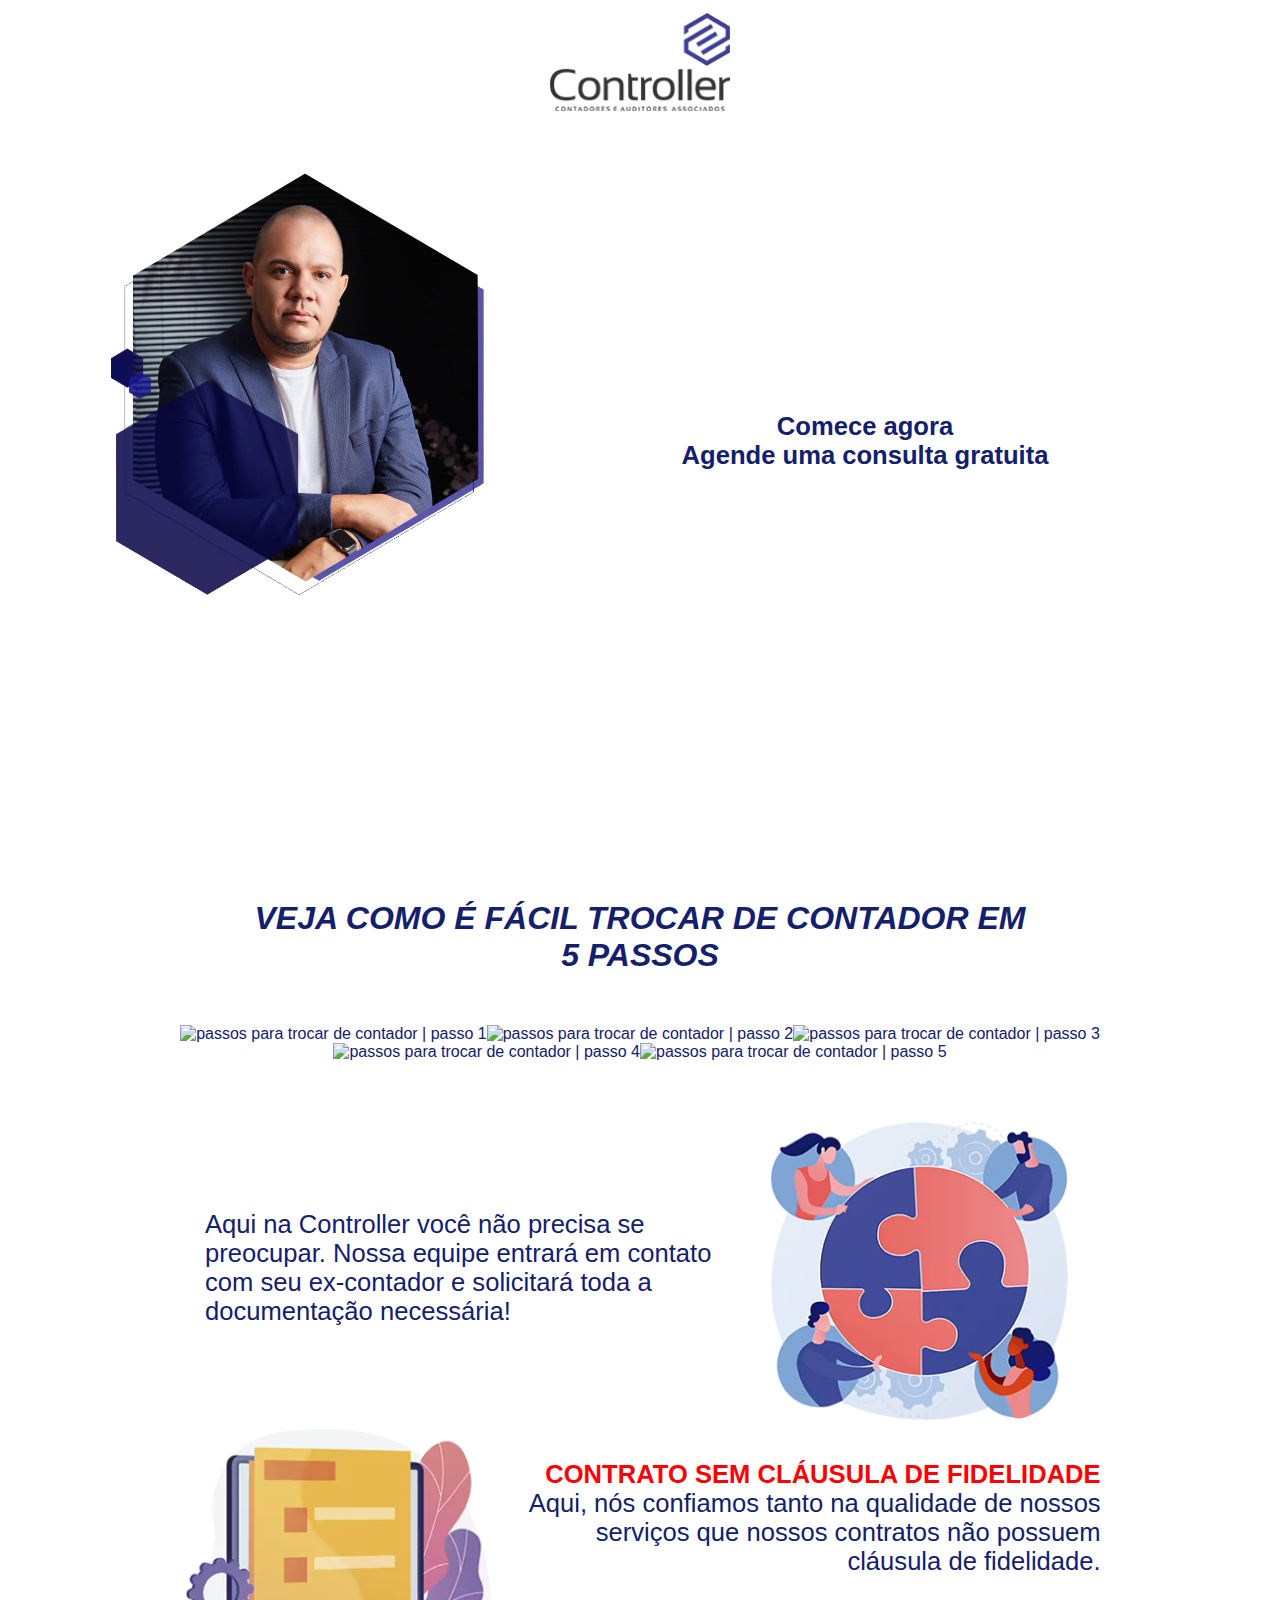
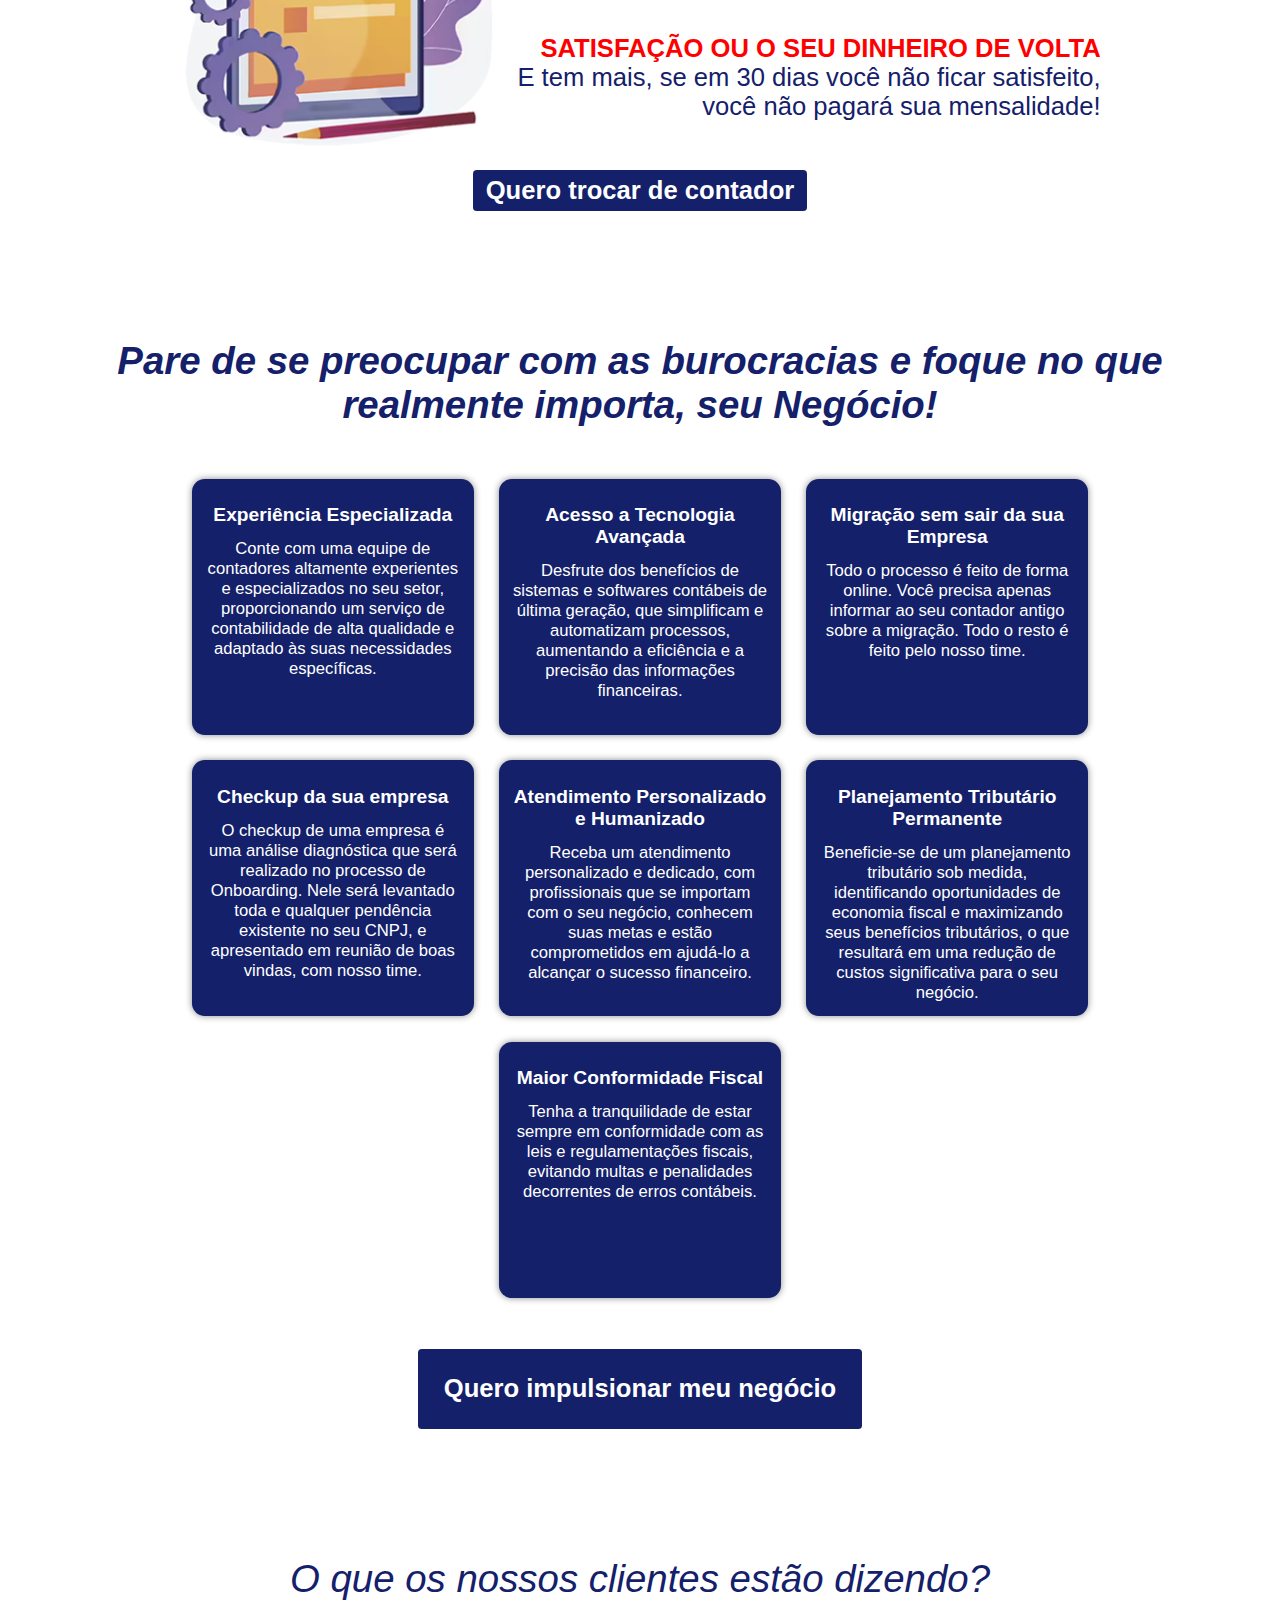
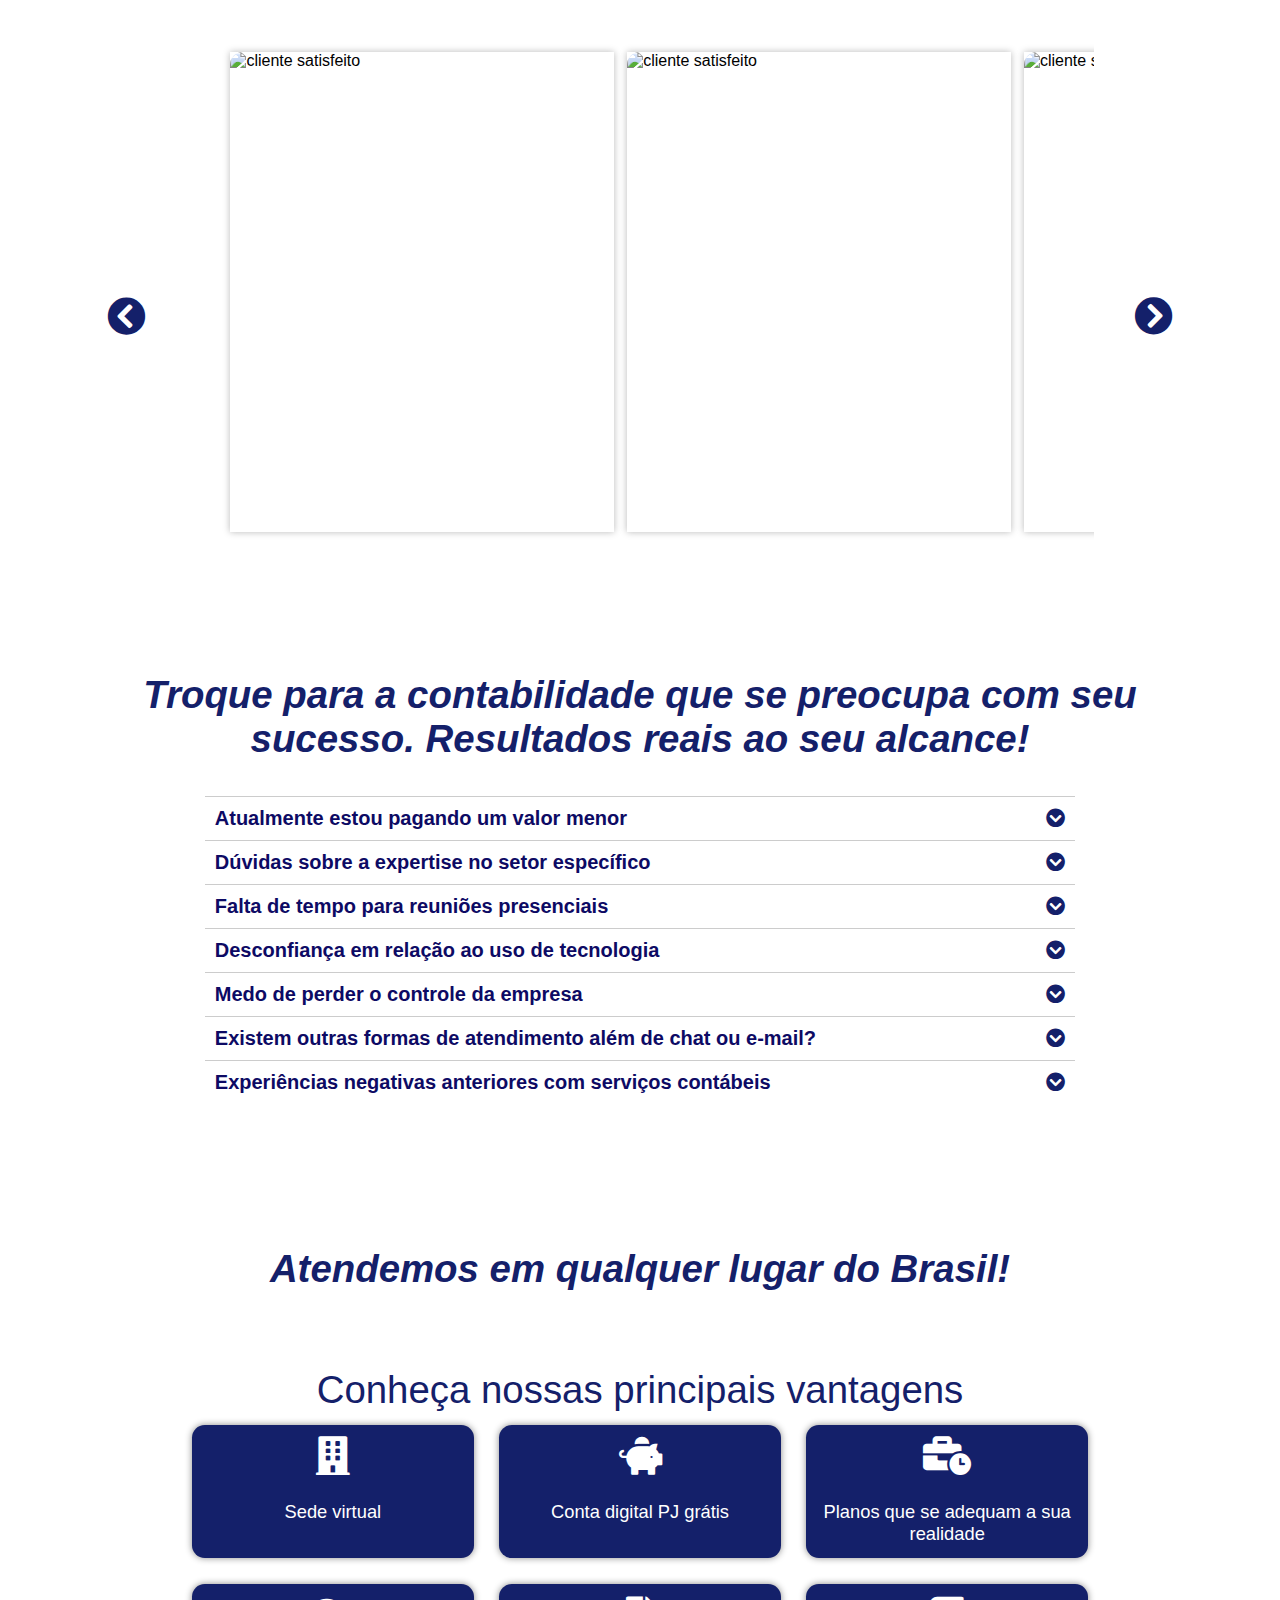
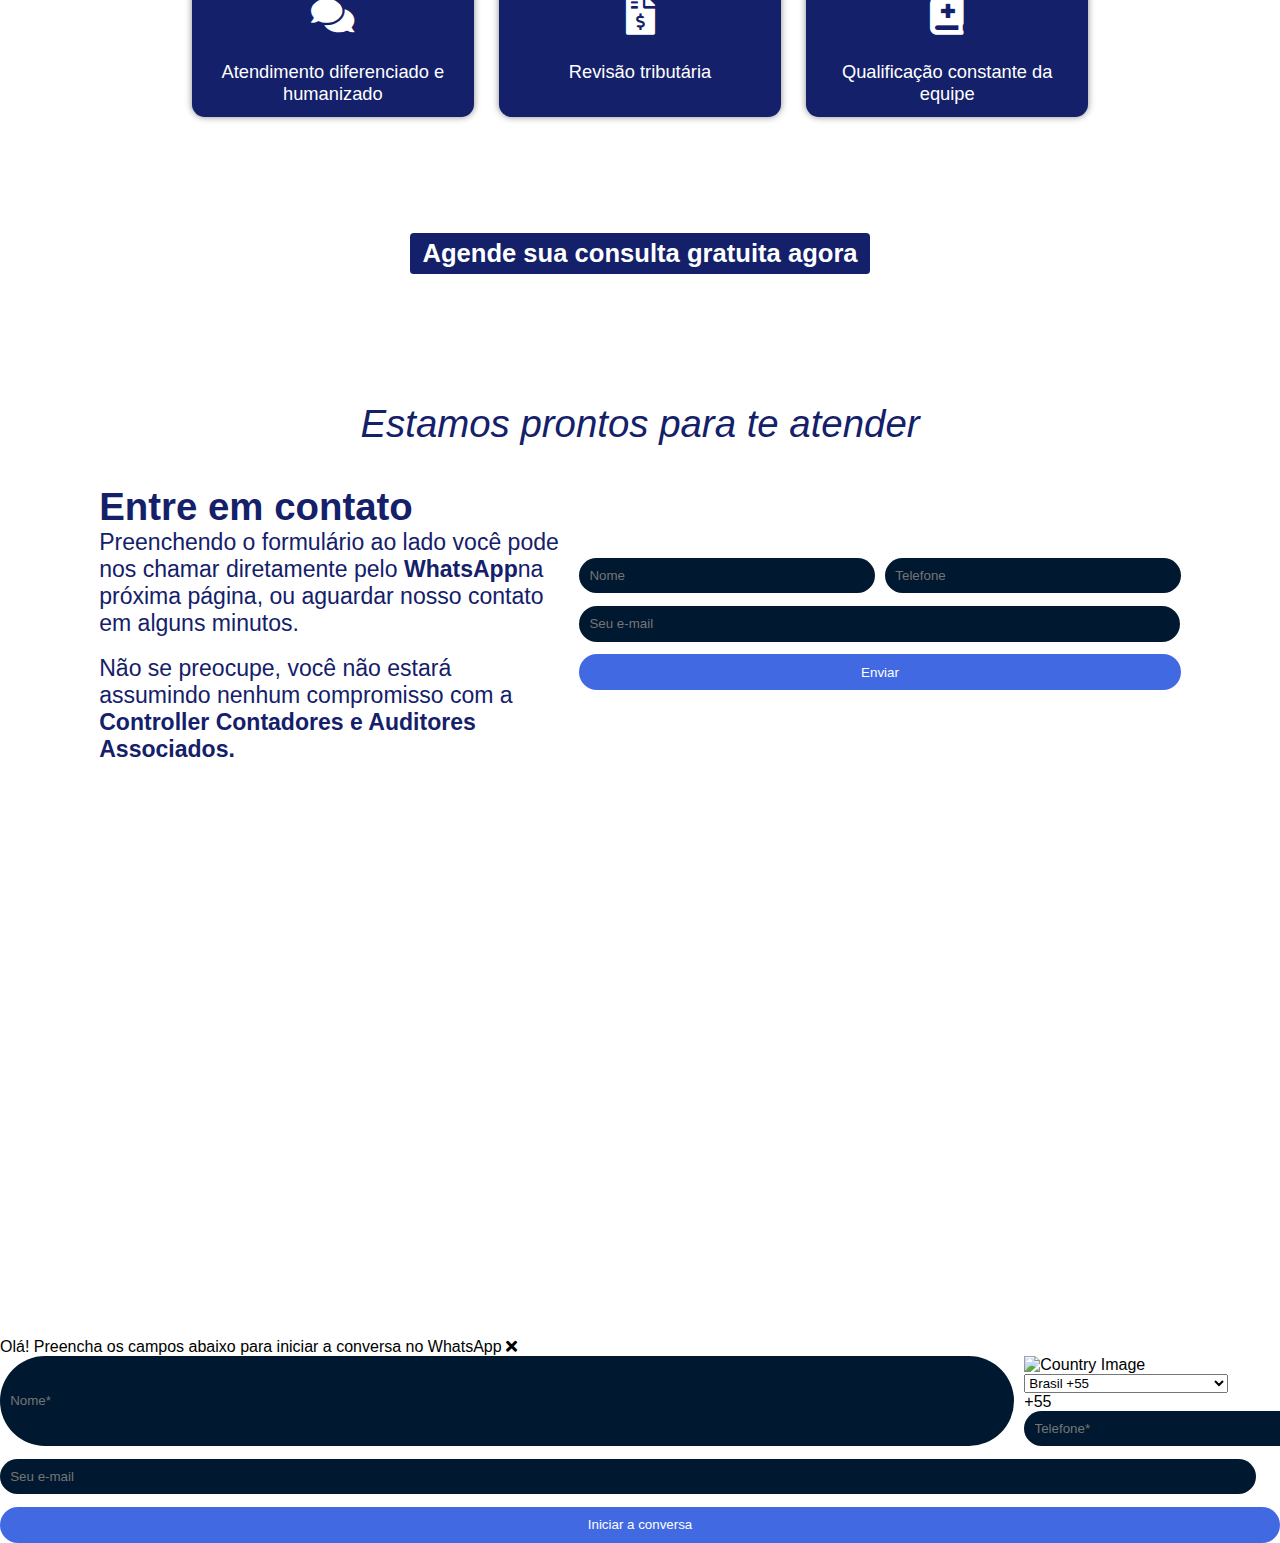
==== commit cabd13f5: "main" ====
--- a/index.html
+++ b/index.html
@@ -4,30 +4,33 @@
 <head>
     <meta charset="UTF-8">
     <meta name="viewport" content="width=device-width, initial-scale=1.0">
-
     <title>Troca de contador</title>
-    <meta name="description" content="Troque o seu contador com facilidade e rapidez! Nossa landing page oferece um serviço de troca de contador profissional e confiável para atender às suas necessidades contábeis."/>
-    <meta name="keywords" content="troca de contador, contador, contabilidade, contador profissional, serviço contábil"/>
-    <meta name="author" content="Controller Contadores e Auditores Associados"/>
-    <meta name="robots" content="index, follow"/>
+    <meta name="description"
+        content="Troque o seu contador com facilidade e rapidez! Nossa landing page oferece um serviço de troca de contador profissional e confiável para atender às suas necessidades contábeis." />
+    <meta name="keywords"
+        content="troca de contador, contador, contabilidade, contador profissional, serviço contábil" />
+    <meta name="author" content="Controller Contadores e Auditores Associados" />
+    <meta name="robots" content="index, follow" />
     <link rel="canonical" href="https://controllerconsultores.com.br/trocadecontador/">
     <link rel="stylesheet" href="assets/css/global.css" />
     <meta http-equiv="Cache-Control" content="public, max-age=604.800">
-    <link rel="stylesheet" href="assets/css/desk.css" media="(min-width: 768px)"/>
-    <link rel="stylesheet" href="assets/css/mobi.css" media="(max-width: 768px)"/>
+    <link rel="stylesheet" href="assets/css/desk.css" media="(min-width: 768px)" />
+    <link rel="stylesheet" href="assets/css/mobi.css" media="(max-width: 768px)" />
     <link rel="icon" href="assets/images/icon.png" sizes="32x32">
     <link rel="stylesheet" async href="https://cdnjs.cloudflare.com/ajax/libs/font-awesome/5.15.4/css/all.min.css"
         integrity="sha512-1ycn6IcaQQ40/MKBW2W4Rhis/DbILU74C1vSrLJxCq57o941Ym01SwNsOMqvEBFlcgUa6xLiPY/NS5R+E6ztJQ=="
         crossorigin="anonymous" referrerpolicy="no-referrer" />
-    <script type="text/javascript" id="hs-script-loader" async defer src="//js.hs-scripts.com/40058789.js"></script>
+    <script type="text/javascript" id="hs-script-loader" async defer
+        src="//js.hs-scripts.com/40058789.js?cache=604.800"></script>
 </head>
 
 <body>
     <main>
-        <header><img class="logo" width="182px" height="100px" src="assets/images/lggo.avif?cach=604.800" alt="logo"></header>
+        <header><img class="logo" width="182px" height="100px" src="assets/images/lggo.avif?cache=604.800" alt="logo">
+        </header>
         <section class="sec01">
             <div class="container01">
-                <div class="vert01"><img width="390px" height="441px" src="assets/images/img01.avif?cach=604.800"
+                <div class="vert01"><img width="390px" height="441px" src="assets/images/img01.avif?cache=604.800"
                         alt="troca de contador" /></div>
                 <div class="vert02">
                     <div class="lay_text">
@@ -47,20 +50,21 @@
         <section class="sec02">
             <div class="container02">
                 <div class="vert01"><span>VEJA COMO É FÁCIL TROCAR DE CONTADOR EM <br>5 PASSOS</span></div>
-                <div class="pass"><img width="200px" height="241.8px" src="assets/images/p1.avif?cach=604.800"
+                <div class="pass"><img width="200px" height="241.8px" src="assets/images/p1.avif?cache=604.800"
                         alt="passos para trocar de contador | passo 1" /><img width="200px" height="241.8px"
-                        src="assets/images/p2.avif?cach=604.800" alt="passos para trocar de contador | passo 2" /><img width="200px"
-                        height="241.8px" src="assets/images/p3.avif?cach=604.800"
+                        src="assets/images/p2.avif?cache=604.800" alt="passos para trocar de contador | passo 2" /><img
+                        width="200px" height="241.8px" src="assets/images/p3.avif?cache=604.800"
                         alt="passos para trocar de contador | passo 3" /><img width="200px" height="241.8px"
-                        src="assets/images/p4.avif?cach=604.800" alt="passos para trocar de contador | passo 4" /><img width="200px"
-                        height="241.8px" src="assets/images/p5.avif?cach=604.800" alt="passos para trocar de contador | passo 5" />
-                </div>
+                        src="assets/images/p4.avif?cache=604.800" alt="passos para trocar de contador | passo 4" /><img
+                        width="200px" height="241.8px" src="assets/images/p5.avif?cache=604.800"
+                        alt="passos para trocar de contador | passo 5" /></div>
                 <div class="vert02">
                     <div class="infos"><span>Aqui na Controller você não precisa se preocupar. Nossa equipe entrará em
                             contato com seu ex-contador e solicitará toda a documentação necessária!</span><img
-                            width="325px" height="316px" src="assets/images/img02.avif?cach=604.800" alt="nossa equipe"></img>
-                    </div>
-                    <div class="paragraphe02"><img width="325px" height="339px" src="assets/images/img03.avif?cach=604.800"
+                            width="325px" height="316px" src="assets/images/img02.avif?cache=604.800"
+                            alt="nossa equipe"></img></div>
+                    <div class="paragraphe02"><img width="325px" height="339px"
+                            src="assets/images/img03.avif?cache=604.800"
                             alt="contrato sem cláusula de fidelidade" /><span><b
                                 style=" color: red; text-transform: uppercase;">Contrato sem cláusula de
                                 fidelidade</b><br>Aqui, nós confiamos tanto na qualidade de nossos serviços que nossos
@@ -124,18 +128,24 @@
                 <div class="carousel-wrapper"><i class="fas farrr fa-chevron-circle-down carousel-prev"></i>
                     <div class="carousel">
                         <div class="carousel-items">
-                            <div class="carousel-item"><img width="350vw" height="487.87vw" src="assets/images/ts1.avif?cach=604.800"
-                                    alt="cliente satisfeito" loading="lazy" /></div>
-                            <div class="carousel-item"><img width="350vw" height="487.87vw" src="assets/images/ts2.avif?cach=604.800"
-                                    alt="cliente satisfeito" loading="lazy" /></div>
-                            <div class="carousel-item"><img width="350vw" height="487.87vw" src="assets/images/ts3.avif?cach=604.800"
-                                    alt="cliente satisfeito" loading="lazy" /></div>
-                            <div class="carousel-item"><img width="350vw" height="487.87vw" src="assets/images/ts4.avif?cach=604.800"
-                                    alt="cliente satisfeito" loading="lazy" /></div>
-                            <div class="carousel-item"><img width="350vw" height="487.87vw" src="assets/images/ts5.avif?cach=604.800"
-                                    alt="cliente satisfeito" loading="lazy" /></div>
-                            <div class="carousel-item"><img width="350vw" height="487.87vw" src="assets/images/ts6.avif?cach=604.800"
-                                    alt="cliente satisfeito" loading="lazy" /></div>
+                            <div class="carousel-item"><img width="350vw" height="487.87vw"
+                                    src="assets/images/ts1.avif?cache=604.800" alt="cliente satisfeito"
+                                    loading="lazy" /></div>
+                            <div class="carousel-item"><img width="350vw" height="487.87vw"
+                                    src="assets/images/ts2.avif?cache=604.800" alt="cliente satisfeito"
+                                    loading="lazy" /></div>
+                            <div class="carousel-item"><img width="350vw" height="487.87vw"
+                                    src="assets/images/ts3.avif?cache=604.800" alt="cliente satisfeito"
+                                    loading="lazy" /></div>
+                            <div class="carousel-item"><img width="350vw" height="487.87vw"
+                                    src="assets/images/ts4.avif?cache=604.800" alt="cliente satisfeito"
+                                    loading="lazy" /></div>
+                            <div class="carousel-item"><img width="350vw" height="487.87vw"
+                                    src="assets/images/ts5.avif?cache=604.800" alt="cliente satisfeito"
+                                    loading="lazy" /></div>
+                            <div class="carousel-item"><img width="350vw" height="487.87vw"
+                                    src="assets/images/ts6.avif?cache=604.800" alt="cliente satisfeito"
+                                    loading="lazy" /></div>
                         </div>
                     </div><i class="fas farrr fa-chevron-circle-down carousel-next"></i>
                 </div>
@@ -309,17 +319,85 @@
                 href="https://controllerconsultores.com.br/blog/" aria-label="Nossa pagina do blog" target="_blank"><i
                     class="fab fa-blogger iconRedes"></i></a></div>
         <div class="dev"></div>
-    </footer><a
-        href="https://api.whatsapp.com/send?phone=558738610452&amp;text=Ol%C3%A1,%20gostaria%20de%20falar%20com%20um%20especialista%20de%20contabilidade."
-        aria-label="Mande uma meensagem no whatsapp" target="_blank" class="wapp" style="display: inline-block;"></a>
-    <script src="assets/js/jquery-1.12.4.min.js"></script>
-    <script src="assets/js/modernizr-3.7.1.min.js"></script>
-    <script src="assets/js/jquery.easing.min.js"></script>
-    <script src="assets/js/scrolling-nav.js"></script>
-    <script src="assets/js/vanilla-tilt.js"></script>
-    <script src="assets/js/particles.min.js"></script>
-    <script src="assets/js/main.js"></script>
-    <script src="assets/js/form.js"></script>
+    </footer>
+    <div class="wapp"> </div>
+    <div class="pop">
+        <div class="lay_whats">
+            <div class="text">
+              <span>Olá! Preencha os campos abaixo para iniciar a conversa no WhatsApp</span> 
+              <i class="fas fa-times"></i>
+            </div>
+            
+            <form class="inputs_pop">
+                <div class="nameTelefone">
+                    <input class="nn" type="text" name="name" placeholder="Nome*" required>
+                    <div class="telselect">
+                        <div class="select2-container">
+                            <img src="#" alt="Country Image" class="country-image">
+                            <select id="countrySelect">
+                                <option value="us" data-code="+1">Estados Unidos +1</option>
+                                <option value="cn" data-code="+86">China +86</option>
+                                <option value="in" data-code="+91">Índia +91</option>
+                                <option value="jp" data-code="+81">Japão +81</option>
+                                <option value="br" data-code="+55" selected>Brasil +55</option>
+                                <option value="ru" data-code="+7">Rússia +7</option>
+                                <option value="de" data-code="+49">Alemanha +49</option>
+                                <option value="gb" data-code="+44">Reino Unido +44</option>
+                                <option value="fr" data-code="+33">França +33</option>
+                                <option value="it" data-code="+39">Itália +39</option>
+                                <option value="es" data-code="+34">Espanha +34</option>
+                                <option value="ca" data-code="+1">Canadá +1</option>
+                                <option value="au" data-code="+61">Austrália +61</option>
+                                <option value="mx" data-code="+52">México +52</option>
+                                <option value="sa" data-code="+966">Arábia Saudita +966</option>
+                                <option value="ae" data-code="+971">Emirados Árabes Unidos +971</option>
+                                <option value="za" data-code="+27">África do Sul +27</option>
+                                <option value="kr" data-code="+82">Coreia do Sul +82</option>
+                                <option value="id" data-code="+62">Indonésia +62</option>
+                                <option value="tr" data-code="+90">Turquia +90</option>
+                                <option value="ar" data-code="+54">Argentina +54</option>
+                                <option value="eg" data-code="+20">Egito +20</option>
+                                <option value="ch" data-code="+41">Suíça +41</option>
+                                <option value="nl" data-code="+31">Países Baixos +31</option>
+                                <option value="be" data-code="+32">Bélgica +32</option>
+                                <option value="se" data-code="+46">Suécia +46</option>
+                                <option value="at" data-code="+43">Áustria +43</option>
+                                <option value="cl" data-code="+56">Chile +56</option>
+                                <option value="co" data-code="+57">Colômbia +57</option>
+                                <option value="my" data-code="+60">Malásia +60</option>
+                                <option value="sg" data-code="+65">Singapura +65</option>
+                                <option value="ng" data-code="+234">Nigéria +234</option>
+                                <option value="pk" data-code="+92">Paquistão +92</option>
+                                <option value="pl" data-code="+48">Polônia +48</option>
+                                <option value="th" data-code="+66">Tailândia +66</option>
+                                <option value="ve" data-code="+58">Venezuela +58</option>
+                                <option value="gr" data-code="+30">Grécia +30</option>
+                                <option value="ie" data-code="+353">Irlanda +353</option>
+                                <option value="no" data-code="+47">Noruega +47</option>
+                                <option value="fi" data-code="+358">Finlândia +358</option>
+                                <!-- Etc. -->
+                                
+                            </select>
+                          </div>
+                          <span class="code">+55</span>
+                        <input class="tt" type="tel" name="telefone" id="telefone2" placeholder="Telefone*"data-inputmask="+55-99-9999-9999" required>                                       
+                    </div>
+                </div>
+
+                <div class="mail">
+                    <input class="ee" type="email" name="email" placeholder="Seu e-mail" required>
+                </div>
+                <button type="submit" class="envi envi_pop">Iniciar a conversa</button>
+            </form>
+        </div>
+    </div>
+    <script src="assets/js/jquery-1.12.4.min.js?cache=604.800"></script>
+    <script src="assets/js/modernizr-3.7.1.min.js?cache=604.800"></script>
+    <script src="assets/js/jquery.easing.min.js?cache=604.800"></script>
+    <script src="assets/js/scrolling-nav.js?cache=604.800"></script>
+    <script src="assets/js/particles.min.js?cache=604.800"></script>
+    <script src="assets/js/main.js?cache=604.800"></script>
+    <script src="assets/js/form.js?cache=604.800"></script>
 </body>
 
 </html>